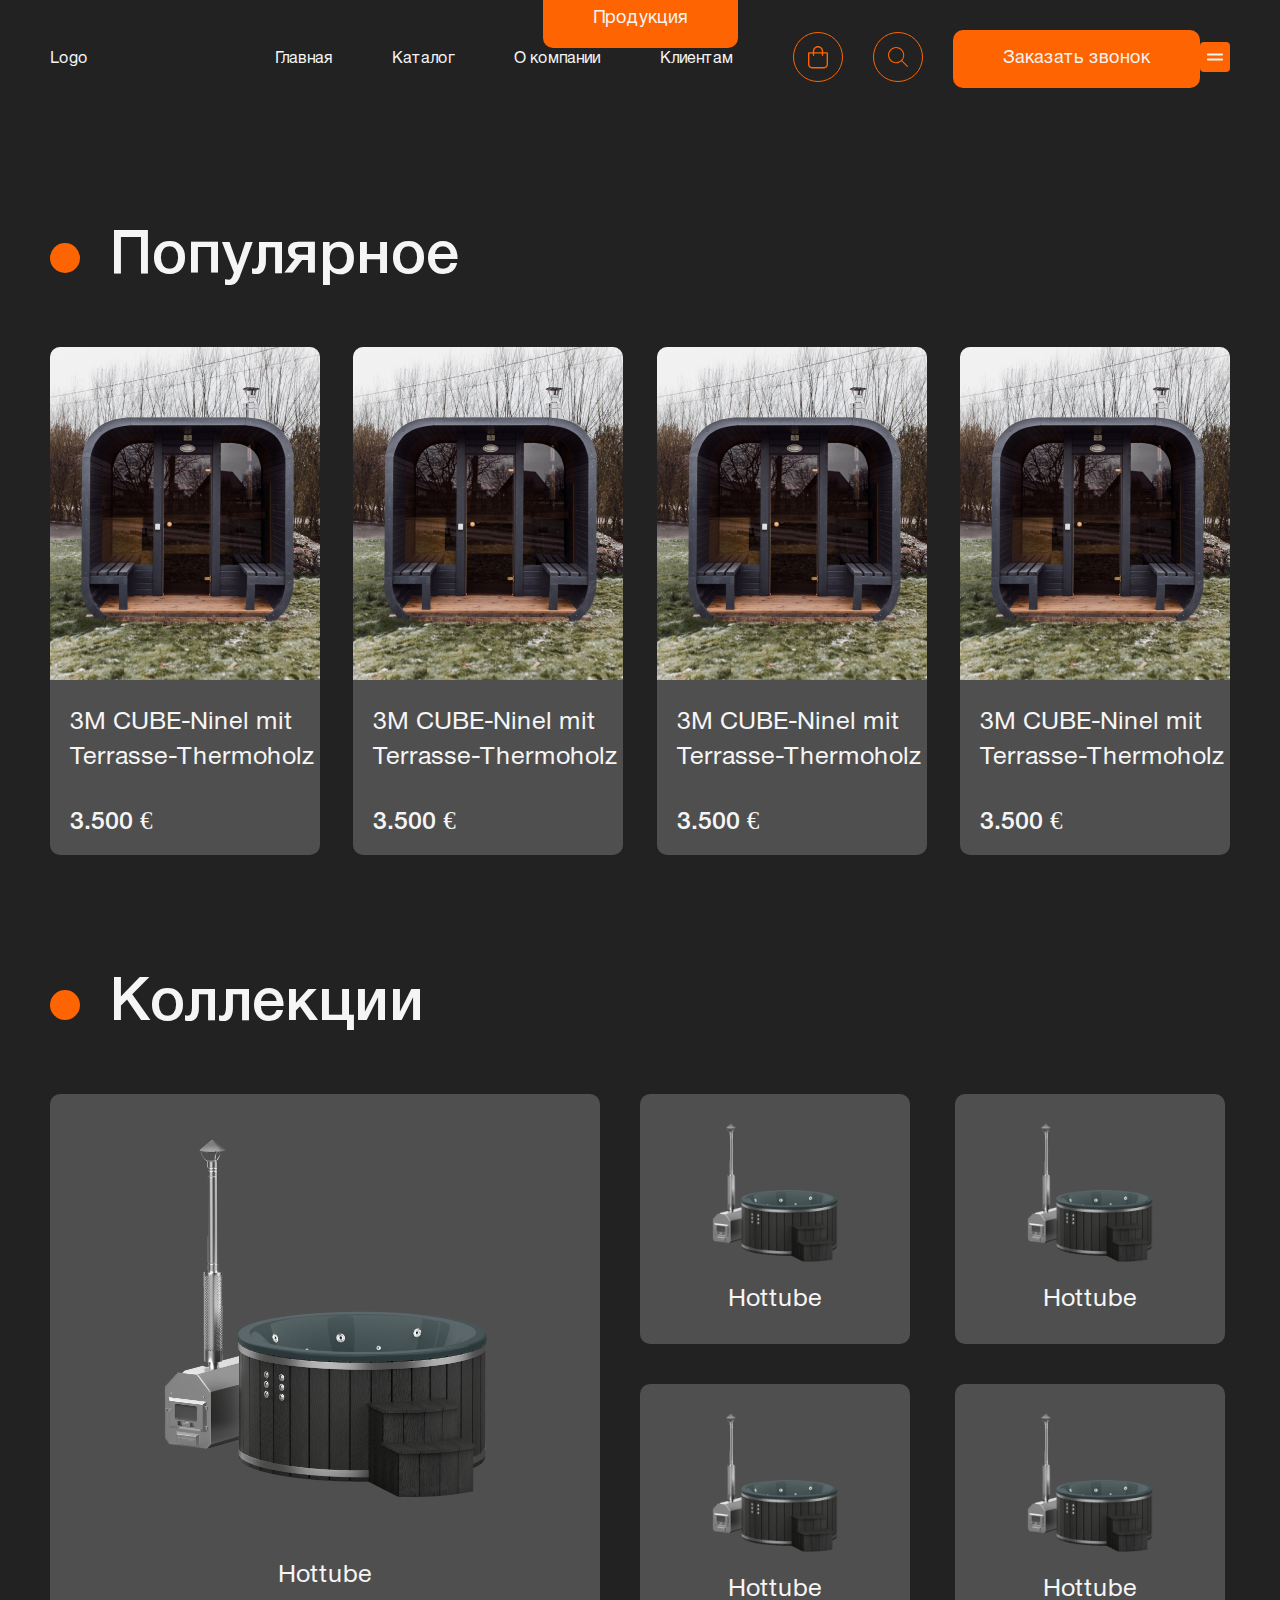
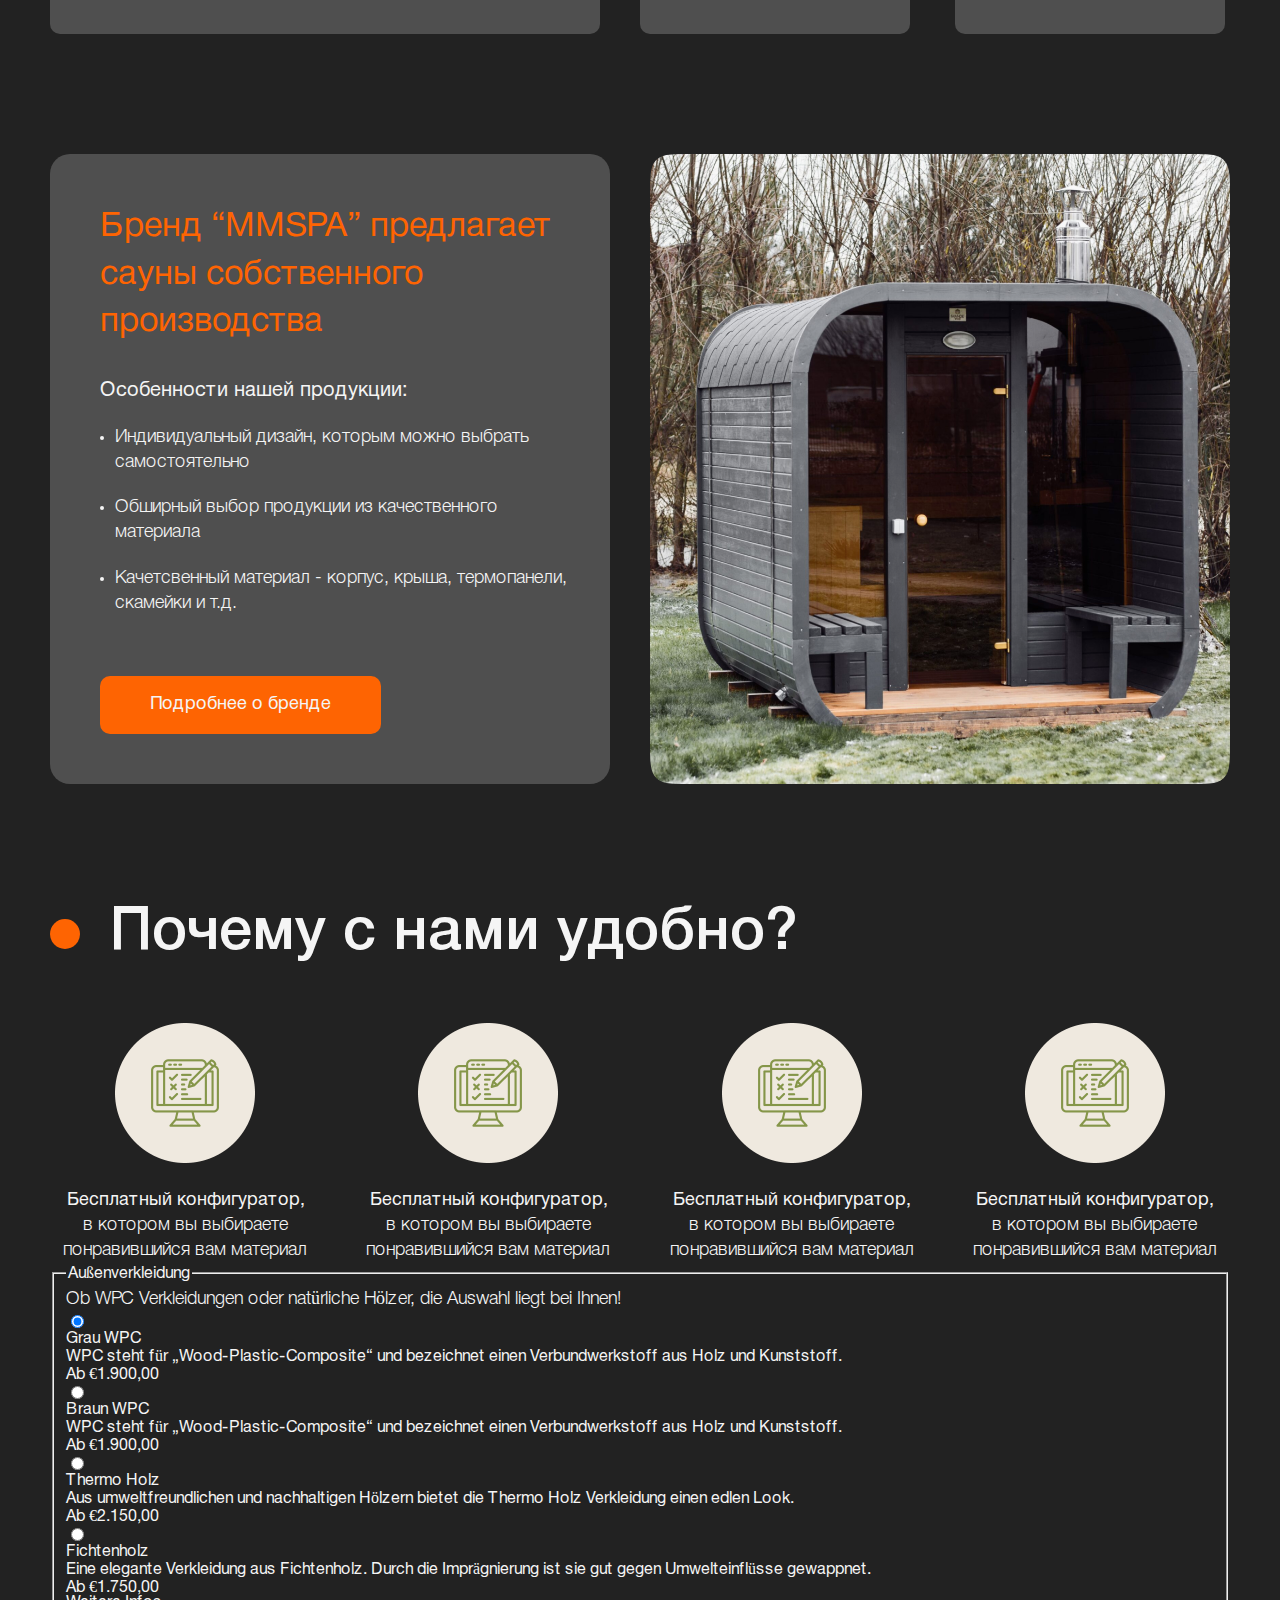
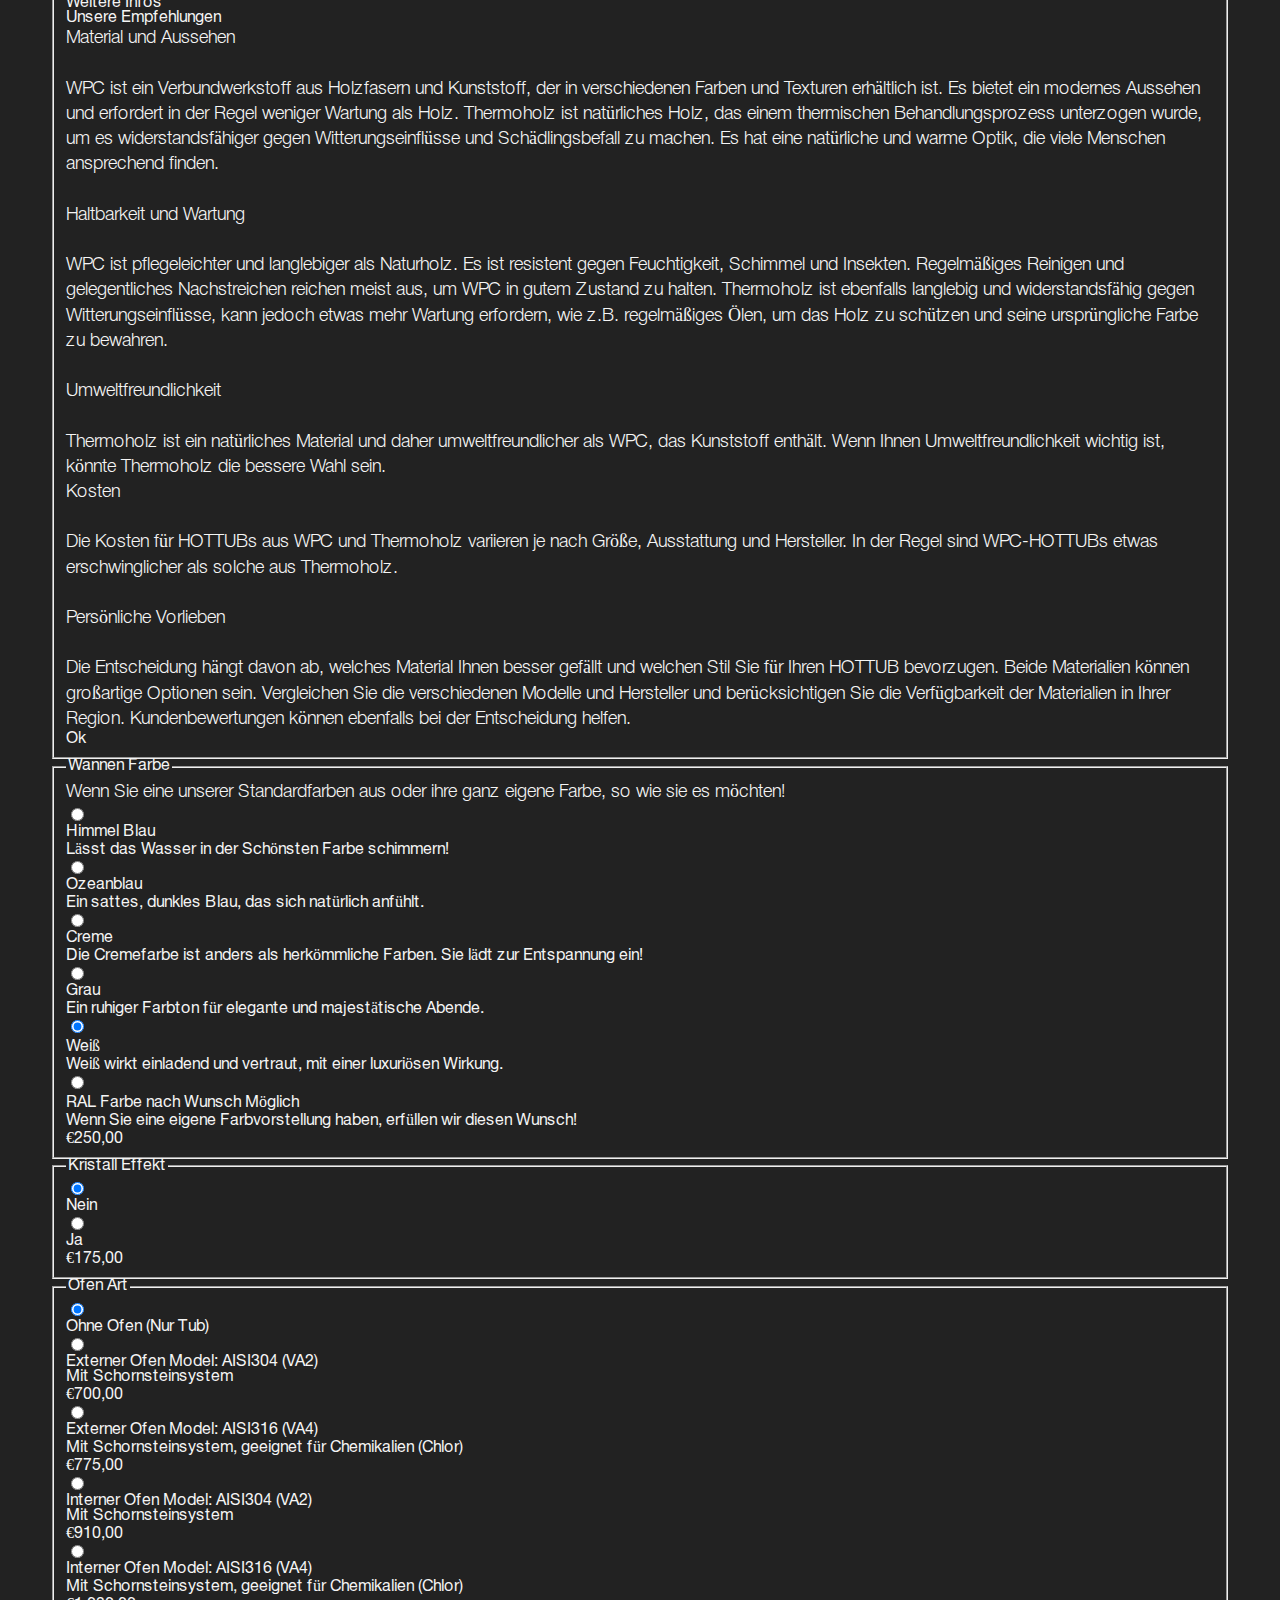
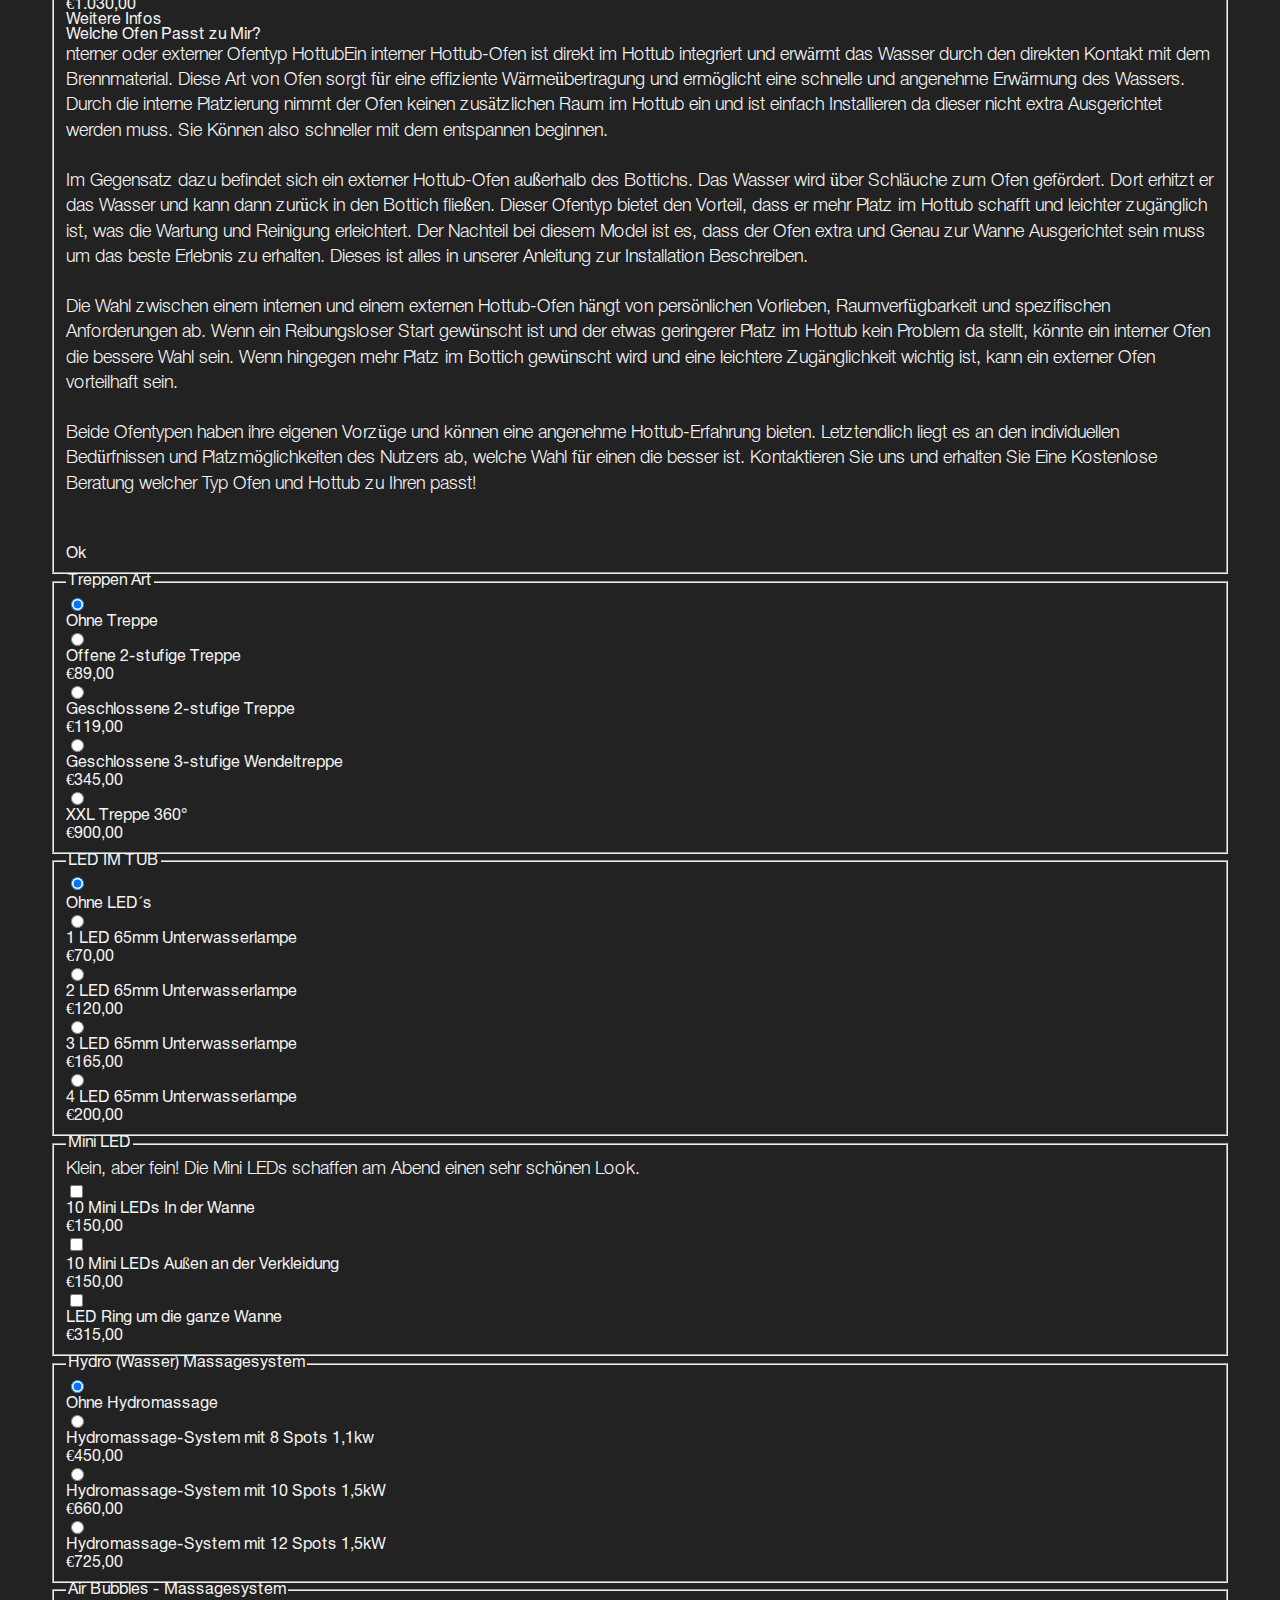
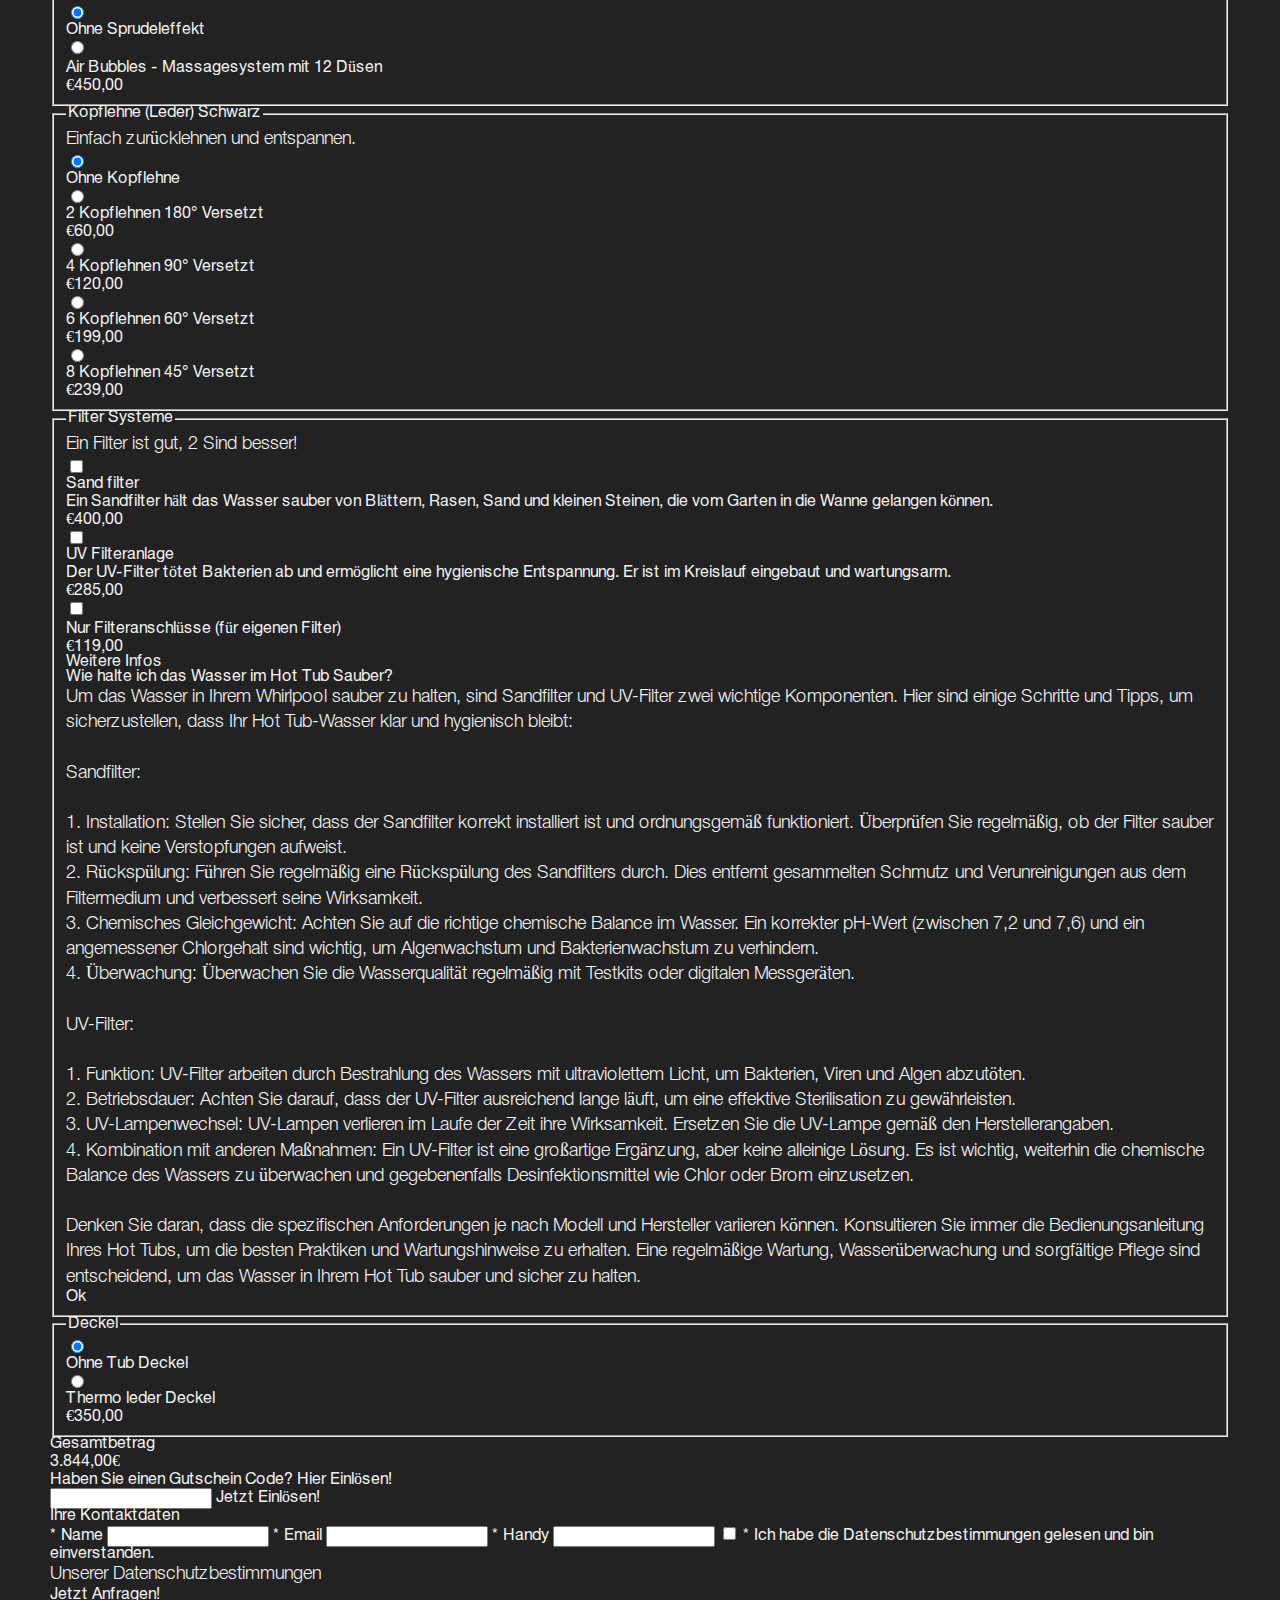
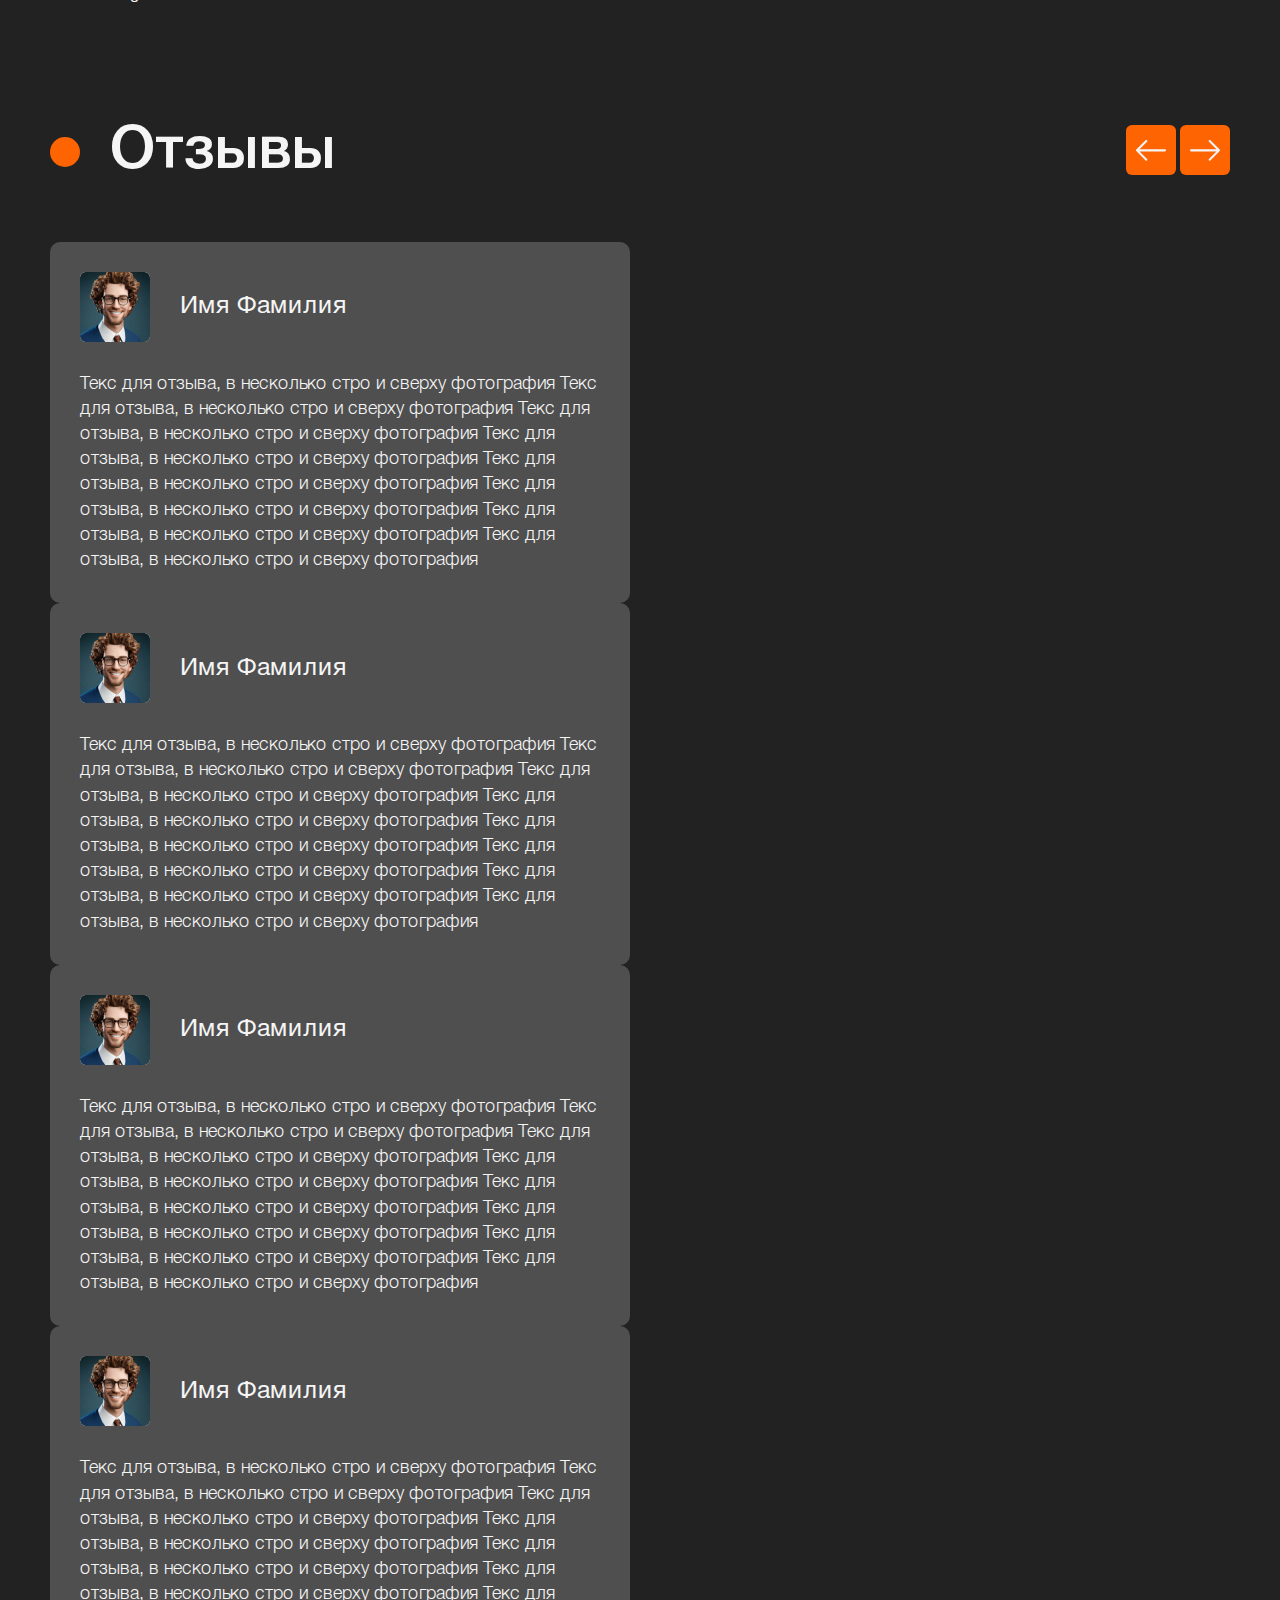
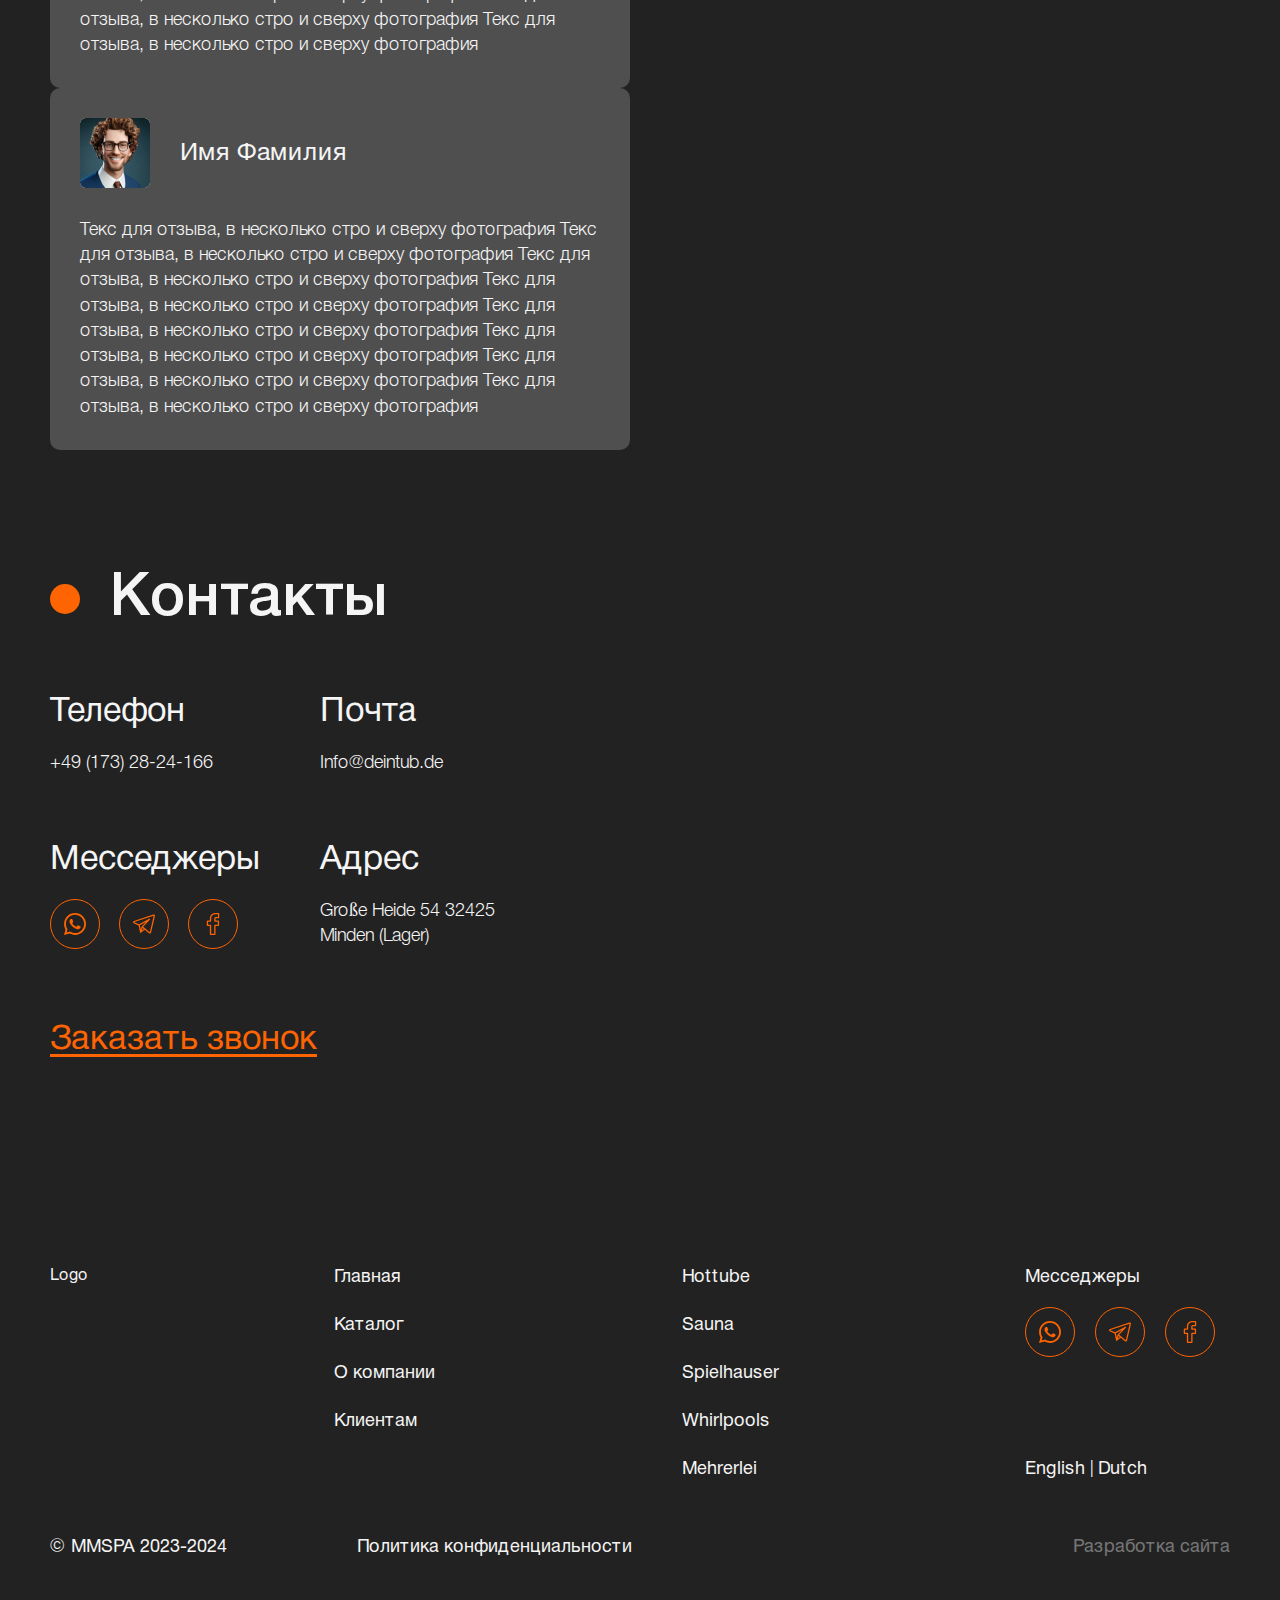
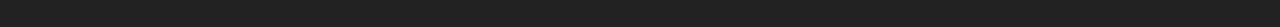
==== index.html @ c6114a0f "Add files via upload" ====
<!DOCTYPE html>
<html translate="Ru">
	<head>
		<meta charset="utf-8">
        <meta name="viewport" content="width=device-width, initial-scale=1.0" id="viewport">
		<link rel="profile" href="https://gmpg.org/xfn/11">

        <link href="https://fonts.cdnfonts.com/css/helvetica-neue-55" rel="stylesheet">
<link rel="stylesheet" href="https://cdnjs.cloudflare.com/ajax/libs/slick-carousel/1.8.1/slick.min.css">
    <link rel="stylesheet" href="https://cdnjs.cloudflare.com/ajax/libs/slick-carousel/1.8.1/slick-theme.min.css">
    <link rel="stylesheet" href="style/style.css">
   
	</head>
<body>
<header>
    <div class="container">

        <div class="header_inner jsb">    
            <a href="#" class="logo">Logo</a>
            <div class="header_nav  ">
                <nav class="jsb desk">
                <a href="#">Главная</a>
                <a href="/catalog.html">Каталог</a>
                <a href="/about.html">О компании</a>
                <a href="/client.html">Клиентам</a>
                </nav>

          
                <div class="btns">
                    <a href="#" class="cart"> <svg width="50" height="50" viewBox="0 0 50 50" fill="none" xmlns="http://www.w3.org/2000/svg">
                        <circle cx="25" cy="25" r="24.5" stroke="#fe6402"/>
                        <path d="M18.8897 36.4138H31.1103C33.2552 36.4138 35 34.669 35 32.5241V20.8966C35 20.5172 34.6897 20.2069 34.3103 20.2069H30.1724V19.1724C30.1724 16.3207 27.8517 14 25 14C22.1483 14 19.8276 16.3207 19.8276 19.1724V20.2069H15.6897C15.3103 20.2069 15 20.5172 15 20.8966V32.5241C15 34.669 16.7448 36.4138 18.8897 36.4138ZM21.2069 19.1724C21.2069 17.0793 22.9069 15.3793 25 15.3793C27.0931 15.3793 28.7931 17.0793 28.7931 19.1724V20.2069H21.2069V19.1724ZM16.3793 21.5862H19.8276V23.3103C19.8276 23.6897 20.1379 24 20.5172 24C20.8966 24 21.2069 23.6897 21.2069 23.3103V21.5862H28.7931V23.3103C28.7931 23.6897 29.1034 24 29.4828 24C29.8621 24 30.1724 23.6897 30.1724 23.3103V21.5862H33.6207V32.5241C33.6207 33.9069 32.4931 35.0345 31.1103 35.0345H18.8897C17.5069 35.0345 16.3793 33.9069 16.3793 32.5241V21.5862Z" fill="#fe6402"/>
                        </svg>
                        </a>
                        <a href="#" class="search">
                            <svg width="50" height="50" viewBox="0 0 50 50" fill="none" xmlns="http://www.w3.org/2000/svg">
                                <circle cx="25" cy="25" r="24.5" stroke="#fe6402"/>
                                <path d="M34.8301 34.1163L29.2137 28.4683C30.6034 26.8852 31.323 24.8236 31.2203 22.7196C31.1177 20.6155 30.2008 18.6338 28.6637 17.1934C27.1265 15.753 25.0894 14.9668 22.9831 15.0011C20.8768 15.0353 18.8664 15.8873 17.3768 17.3768C15.8873 18.8664 15.0353 20.8768 15.0011 22.9831C14.9668 25.0894 15.753 27.1265 17.1934 28.6637C18.6338 30.2008 20.6155 31.1177 22.7196 31.2203C24.8236 31.323 26.8852 30.6034 28.4683 29.2137L34.1163 34.8511C34.1634 34.9013 34.2203 34.9414 34.2835 34.9687C34.3467 34.9961 34.4148 35.0102 34.4837 35.0102C34.5526 35.0102 34.6207 34.9961 34.6839 34.9687C34.7471 34.9414 34.804 34.9013 34.8511 34.8511C34.9 34.8026 34.9384 34.7445 34.964 34.6806C34.9896 34.6166 35.0018 34.548 34.9998 34.4792C34.9978 34.4103 34.9818 34.3425 34.9526 34.2801C34.9234 34.2177 34.8817 34.1619 34.8301 34.1163ZM23.1248 30.1795C21.7337 30.1795 20.3738 29.767 19.2171 28.9941C18.0605 28.2213 17.1589 27.1227 16.6266 25.8375C16.0942 24.5523 15.9549 23.138 16.2263 21.7736C16.4977 20.4092 17.1676 19.156 18.1513 18.1723C19.135 17.1886 20.3882 16.5187 21.7526 16.2473C23.117 15.9759 24.5313 16.1152 25.8165 16.6476C27.1017 17.1799 28.2003 18.0814 28.9731 19.2381C29.746 20.3948 30.1585 21.7547 30.1585 23.1458C30.1557 25.0104 29.4138 26.7979 28.0953 28.1163C26.7769 29.4348 24.9894 30.1767 23.1248 30.1795Z" fill="#fe6402"/>
                                </svg>
                                
                        </a>
                        <a href="#form" class="btn desk">Заказать звонок</a>
                    </div>
                    <div class="burger">
                        <svg width="30" height="30" viewBox="0 0 30 30" fill="none" xmlns="http://www.w3.org/2000/svg">
                            <rect width="30" height="30" rx="4" fill="#FE6402"/>
                            <path d="M22 11.5H8C7.45 11.5 7 11.95 7 12.5C7 13.05 7.45 13.5 8 13.5H22C22.55 13.5 23 13.05 23 12.5C23 11.95 22.55 11.5 22 11.5Z" fill="#F5F5F5"/>
                            <path d="M22 16.5H8C7.45 16.5 7 16.95 7 17.5C7 18.05 7.45 18.5 8 18.5H22C22.55 18.5 23 18.05 23 17.5C23 16.95 22.55 16.5 22 16.5Z" fill="#F5F5F5"/>
                            </svg>
                            
                            </div>
            </div>

        </div>
    </div>
    <div class="burger_inner popup">

        <div class="close"><svg width="30" height="30" viewBox="0 0 30 30" fill="none" xmlns="http://www.w3.org/2000/svg">
            <path d="M17.1834 15.021L29.513 2.75879C30.1041 2.17364 30.1041 1.22639 29.513 0.642738C28.9234 0.0575932 27.9657 0.0575932 27.3761 0.642738L15.057 12.8945L2.62407 0.460129C2.03445 -0.130987 1.07675 -0.130987 0.487123 0.460129C-0.1025 1.05274 -0.1025 2.01193 0.487123 2.60305L12.911 15.0284L0.442217 27.4283C-0.147406 28.0134 -0.147406 28.9607 0.442217 29.5443C1.03184 30.1295 1.98954 30.1295 2.57917 29.5443L15.0374 17.1549L27.4208 29.5399C28.0105 30.131 28.9682 30.131 29.5578 29.5399C30.1474 28.9473 30.1474 27.9881 29.5578 27.3969L17.1834 15.021Z" fill="#F5F5F5" />
        </svg></div>
        <div class="header_inner">
            
            <a href="#">Главная</a>
            <a href="#">Каталог</a>
            <a href="#">О компании</a>
            <a href="#">Клиентам</a>
        </div>
    </div>
</header>

<div class="wrapper">

    <section class="intro">
<div class="container">
    <img src="img/dest/intro.jpg" alt="">
    <div class="info">
        <p>Экскулюзив от немецкой компании MMSPA </p>
        <a href="#" class="btn">Продукция</a>
    </div>
</div>
    </section>

    <section class="popular">

        <div class="container">
            <h2 class="bg">Популярное
                <svg class="iconSlide mob" width="24" height="30" viewBox="0 0 24 30" fill="none" xmlns="http://www.w3.org/2000/svg">
                    <path d="M10.2586 1.79641H2.85086L3.56004 1.10652C3.81516 0.858312 3.82078 0.450259 3.57258 0.195079C3.32437 -0.060042 2.91632 -0.0656671 2.66114 0.18254L0.814525 1.97899C0.555595 2.2207 0.556825 2.66496 0.816986 2.90532L2.6636 4.6829C2.91977 4.92959 3.32783 4.9222 3.57498 4.66556C3.82184 4.40909 3.8141 4.0011 3.55763 3.75418L2.86299 3.08544H10.2587C11.1129 3.0538 11.1122 1.82782 10.2586 1.79641Z" fill="#FE6402" />
                    <path d="M22.571 23.0825C23.434 21.497 23.6169 19.6232 23.0684 17.8946L21.2794 12.2567C20.8739 10.9787 19.5044 10.269 18.2263 10.6744C17.6904 10.8445 17.2399 11.1867 16.9346 11.6496C16.3055 11.1147 15.4179 10.9342 14.631 11.1904C14.1054 11.3571 13.6622 11.6896 13.3574 12.139C13.2112 12.0112 13.0487 11.8999 12.8719 11.8082C12.2953 11.5094 11.6367 11.453 11.0177 11.6495C10.6316 11.772 10.2897 11.9837 10.0145 12.2656L8.77181 8.34928C8.40225 7.0953 6.95643 6.34599 5.71874 6.76699C5.09968 6.96346 4.59413 7.38921 4.2953 7.96584C3.99646 8.54253 3.94009 9.20102 4.1365 9.82007L6.11841 16.0659C5.31959 16.4608 4.66966 17.0972 4.25381 17.9045C3.73812 18.9055 3.64454 20.0469 3.99031 21.1186L4.5953 22.9936C5.3851 25.4511 7.39689 27.2793 9.8956 27.8402C10.4811 29.1686 11.8014 29.9999 13.2123 29.9998C13.5744 29.9998 13.9427 29.945 14.3058 29.8298L20.3071 27.9255C22.2112 27.3213 23.2687 25.2806 22.6645 23.3765L22.571 23.0825ZM21.323 22.6684C21.226 22.8295 21.1999 23.0234 21.2567 23.2026L21.4356 23.7666C21.847 24.9823 21.1005 26.3534 19.8746 26.7105L13.9157 28.6013C13.3215 28.7898 12.6895 28.7357 12.136 28.4489C11.579 28.1603 11.1686 27.6706 10.9817 27.0713C10.9109 26.844 10.7118 26.6823 10.4772 26.642C8.28612 26.265 6.50267 24.7161 5.82221 22.5986L5.23181 20.7689C4.79095 19.4946 5.33863 17.9754 6.5148 17.3157L7.01901 18.9046L7.01907 18.9048L7.45466 20.2775C7.56236 20.6168 7.92465 20.8046 8.26397 20.6969C8.60329 20.5893 8.79103 20.2269 8.68339 19.8876L8.2478 18.5149V18.5148L5.36518 9.43035C5.27289 9.13949 5.29937 8.83005 5.43977 8.55917C5.58016 8.28823 5.8177 8.08819 6.10862 7.9959C6.39955 7.90355 6.70893 7.9301 6.97981 8.07049C7.25075 8.21088 7.45079 8.44843 7.54308 8.73935L9.36274 14.4738C9.37112 14.5001 9.38149 14.5252 9.39274 14.5497C9.40545 14.6009 9.41922 14.652 9.43534 14.7027L9.63432 15.3298C9.74114 15.6723 10.1135 15.8568 10.4436 15.7493C10.783 15.6416 10.9707 15.2793 10.8631 14.94L10.6641 14.3128C10.4736 13.7123 10.807 13.0688 11.4075 12.8783C11.6983 12.786 12.0078 12.8125 12.2787 12.9529C12.5496 13.0933 12.7497 13.3308 12.842 13.6217L13.041 14.2489C13.0516 14.2823 13.0653 14.3137 13.0806 14.344L13.2283 14.8096C13.3155 15.084 13.5691 15.2594 13.8425 15.2593C13.9072 15.2593 13.9728 15.2495 14.0377 15.2289C14.377 15.1212 14.5648 14.7589 14.4571 14.4196L14.2775 13.8537C14.087 13.2532 14.4205 12.6097 15.0209 12.4192C15.3118 12.3268 15.6212 12.3534 15.8921 12.4937C16.1631 12.6341 16.3631 12.8717 16.4554 13.1625L16.635 13.7285C16.6456 13.762 16.6594 13.7935 16.6746 13.8239L16.8251 14.2979C17.1254 15.1125 18.2844 14.7238 18.0473 13.8878L17.8729 13.3377C17.7513 12.9549 17.8356 12.5399 18.1147 12.2227C18.1775 12.1514 18.2504 12.0889 18.3305 12.0378C18.9968 11.6118 19.8294 11.949 20.0508 12.6466L21.8398 18.2845C22.3054 19.7521 22.117 21.3495 21.323 22.6684Z" fill="#F5F5F5" />
                  </svg>
            </h2>
            
            <div class="popular_inner">
                <a href="#" class="card">
                    <img src="img/dest/card.jpg" alt="">
                    <div class="info">
                        
                        <h4 class="name">3M CUBE-Ninel mit Terrasse-Thermoholz</h4>
                        <span class="price">3.500 €</span>
                    </div>
                </a>
                <a href="#" class="card">
                    <img src="img/dest/card.jpg" alt="">
                    <div class="info">
                        
                        <h4 class="name">3M CUBE-Ninel mit Terrasse-Thermoholz</h4>
                        <span class="price">3.500 €</span>
                    </div>
                </a>
                <a href="#" class="card">
                    <img src="img/dest/card.jpg" alt="">
                    <div class="info">
                        
                        <h4 class="name">3M CUBE-Ninel mit Terrasse-Thermoholz</h4>
                        <span class="price">3.500 €</span>
                    </div>
                </a>
                <a href="#" class="card">
                    <img src="img/dest/card.jpg" alt="">
                    <div class="info">
                        
                        <h4 class="name">3M CUBE-Ninel mit Terrasse-Thermoholz</h4>
                        <span class="price">3.500 €</span>
                    </div>
                </a>
            </div>
        </div>
    </section>
    <section class="collection">
        <div class="container">
            <h2 class="bg">
                Коллекции
            </h2>
            <div class="collection_inner">
                <a href="#" class="card">
                    <img src="img/dest/catalog.png" alt="">
                    <h4 class="name">Hottube</h4>
                </a>
                <a href="#" class="card">
                    <img src="img/dest/catalog.png" alt="">
                    <h4 class="name">Hottube</h4>
                </a>
                <a href="#" class="card">
                    <img src="img/dest/catalog.png" alt="">
                    <h4 class="name">Hottube</h4>
                </a>
                <a href="#" class="card">
                    <img src="img/dest/catalog.png" alt="">
                    <h4 class="name">Hottube</h4>
                </a>
                <a href="#" class="card">
                    <img src="img/dest/catalog.png" alt="">
                    <h4 class="name">Hottube</h4>
                </a>
            </div>
        </div>
    </section>
    <section class="about">
        <div class="container">
            <div class="about_inner">
                <div class="item">
                    <h3>Бренд “MMSPA” предлагает сауны собственного производства </h3>
                    <p>Особенности нашей продукции:</p>
                    <ul>
                        <li>Индивидуальный дизайн, которым можно выбрать самостоятельно</li>
                        <li>Обширный выбор продукции из качественного материала </li>
                        <li>Качетсвенный материал - корпус, крыша, термопанели, скамейки и т.д.</li>
                    </ul>
                    <a href="#"class='btn'>
                        Подробнее о бренде
                    </a>

                </div>
                <img src="img/dest/about.png" alt="">
            </div>
        </div>
    </section>
    
    <section class="advantages">
        <div class="container">
            <h2 class="bg">
                Почему с нами удобно?
            </h2>
            <div class="advantages_inner">
                    <div class="item">
                        <img src="img/dest/advantages.png" alt="">
                        <p>
                           <strong> Бесплатный конфигуратор,</strong>  <br>
в котором вы выбираете понравившийся вам материал 
                        </p>
                    </div>
                    <div class="item">
                        <img src="img/dest/advantages.png" alt="">
                        <p>
                           <strong> Бесплатный конфигуратор,</strong>  <br>
в котором вы выбираете понравившийся вам материал 
                        </p>
                    </div>
                    <div class="item">
                        <img src="img/dest/advantages.png" alt="">
                        <p>
                           <strong> Бесплатный конфигуратор,</strong>  <br>
в котором вы выбираете понравившийся вам материал 
                        </p>
                    </div>
                    <div class="item">
                        <img src="img/dest/advantages.png" alt="">
                        <p>
                           <strong> Бесплатный конфигуратор,</strong>  <br>
в котором вы выбираете понравившийся вам материал 
                        </p>
                    </div>
            </div>
        </div>
    </section>
<div class="container">

<form class="ht-configurator" autocomplete="off"><div class="htc-options-wrapper" bis_skin_checked="1"><fieldset><legend>Außenverkleidung</legend><p class="htc-fieldset-description">Ob WPC Verkleidungen oder natürliche Hölzer, die Auswahl liegt bei Ihnen!</p><input id="external_color-ext-gr" type="radio" name="external_color" value="ext-gr" checked="checked"><label for="external_color-ext-gr"><div class="option-name" bis_skin_checked="1">Grau WPC</div><div class="option-description" bis_skin_checked="1">WPC steht für „Wood-Plastic-Composite“ und bezeichnet einen Verbundwerkstoff aus Holz und Kunststoff.</div><div class="option-price" bis_skin_checked="1">Ab €1.900,00</div></label><input id="external_color-ext-br" type="radio" name="external_color" value="ext-br"><label for="external_color-ext-br"><div class="option-name" bis_skin_checked="1">Braun WPC</div><div class="option-description" bis_skin_checked="1">WPC steht für „Wood-Plastic-Composite“ und bezeichnet einen Verbundwerkstoff aus Holz und Kunststoff.</div><div class="option-price" bis_skin_checked="1">Ab €1.900,00</div></label><input id="external_color-ext-th" type="radio" name="external_color" value="ext-th"><label for="external_color-ext-th"><div class="option-name" bis_skin_checked="1">Thermo Holz</div><div class="option-description" bis_skin_checked="1">Aus umweltfreundlichen und nachhaltigen Hölzern bietet die Thermo Holz Verkleidung einen edlen Look.</div><div class="option-price" bis_skin_checked="1">Ab €2.150,00</div></label><input id="external_color-ext-fh" type="radio" name="external_color" value="ext-fh"><label for="external_color-ext-fh"><div class="option-name" bis_skin_checked="1">Fichtenholz</div><div class="option-description" bis_skin_checked="1">Eine elegante Verkleidung aus Fichtenholz. Durch die Imprägnierung ist sie gut gegen Umwelteinflüsse gewappnet.</div><div class="option-price" bis_skin_checked="1">Ab €1.750,00</div></label><a href="#" class="htc-fieldset-popup-open">Weitere Infos</a><div class="htc-fieldset-popup" bis_skin_checked="1"><div class="htc-fieldset-popup-wrapper" bis_skin_checked="1"><div class="htc-fieldset-popup-heading" bis_skin_checked="1"> Unsere Empfehlungen </div><div class="htc-fieldset-popup-text" bis_skin_checked="1"><p>Material und Aussehen<br>
<br>
WPC ist ein Verbundwerkstoff aus Holzfasern und Kunststoff, der in verschiedenen Farben und Texturen erhältlich ist. Es bietet ein modernes Aussehen und erfordert in der Regel weniger Wartung als Holz. Thermoholz ist natürliches Holz, das einem thermischen Behandlungsprozess unterzogen wurde, um es widerstandsfähiger gegen Witterungseinflüsse und Schädlingsbefall zu machen. Es hat eine natürliche und warme Optik, die viele Menschen ansprechend finden.<br>
<br>
Haltbarkeit und Wartung<br>
<br>
WPC ist pflegeleichter und langlebiger als Naturholz. Es ist resistent gegen Feuchtigkeit, Schimmel und Insekten. Regelmäßiges Reinigen und gelegentliches Nachstreichen reichen meist aus, um WPC in gutem Zustand zu halten. Thermoholz ist ebenfalls langlebig und widerstandsfähig gegen Witterungseinflüsse, kann jedoch etwas mehr Wartung erfordern, wie z.B. regelmäßiges Ölen, um das Holz zu schützen und seine ursprüngliche Farbe zu bewahren.<br>
<br>
Umweltfreundlichkeit<br>
<br>
Thermoholz ist ein natürliches Material und daher umweltfreundlicher als WPC, das Kunststoff enthält. Wenn Ihnen Umweltfreundlichkeit wichtig ist, könnte Thermoholz die bessere Wahl sein.<br>
Kosten<br>
<br>
Die Kosten für HOTTUBs aus WPC und Thermoholz variieren je nach Größe, Ausstattung und Hersteller. In der Regel sind WPC-HOTTUBs etwas erschwinglicher als solche aus Thermoholz.<br>
<br>
Persönliche Vorlieben<br>
<br>
Die Entscheidung hängt davon ab, welches Material Ihnen besser gefällt und welchen Stil Sie für Ihren HOTTUB bevorzugen. Beide Materialien können großartige Optionen sein. Vergleichen Sie die verschiedenen Modelle und Hersteller und berücksichtigen Sie die Verfügbarkeit der Materialien in Ihrer Region. Kundenbewertungen können ebenfalls bei der Entscheidung helfen.</p></div><button class="htc-fieldset-popup-ok">Ok</button></div></div></fieldset><fieldset><legend>Wannen Farbe</legend><p class="htc-fieldset-description">Wenn Sie eine unserer Standardfarben aus oder ihre ganz eigene Farbe, so wie sie es möchten!</p><input id="bath_color-bath-hb" type="radio" name="bath_color" value="bath-hb"><label for="bath_color-bath-hb"><div class="option-name" bis_skin_checked="1">Himmel Blau</div><div class="option-description" bis_skin_checked="1">Lässt das Wasser in der Schönsten Farbe schimmern! </div></label><input id="bath_color-bath-ob" type="radio" name="bath_color" value="bath-ob"><label for="bath_color-bath-ob"><div class="option-name" bis_skin_checked="1">Ozeanblau</div><div class="option-description" bis_skin_checked="1">Ein sattes, dunkles Blau, das sich natürlich anfühlt.</div></label><input id="bath_color-bath-cr" type="radio" name="bath_color" value="bath-cr"><label for="bath_color-bath-cr"><div class="option-name" bis_skin_checked="1">Creme</div><div class="option-description" bis_skin_checked="1">Die Cremefarbe ist anders als herkömmliche Farben. Sie lädt zur Entspannung ein!</div></label><input id="bath_color-bath-gr" type="radio" name="bath_color" value="bath-gr"><label for="bath_color-bath-gr"><div class="option-name" bis_skin_checked="1">Grau</div><div class="option-description" bis_skin_checked="1">Ein ruhiger Farbton für elegante und majestätische Abende.</div></label><input id="bath_color-bath-ws" type="radio" name="bath_color" value="bath-ws" checked="checked"><label for="bath_color-bath-ws"><div class="option-name" bis_skin_checked="1">Weiß</div><div class="option-description" bis_skin_checked="1">Weiß wirkt einladend und vertraut, mit einer luxuriösen Wirkung.</div></label><input id="bath_color-bath-ral" type="radio" name="bath_color" value="bath-ral"><label for="bath_color-bath-ral"><div class="option-name" bis_skin_checked="1">RAL Farbe nach Wunsch Möglich</div><div class="option-description" bis_skin_checked="1">Wenn Sie eine eigene Farbvorstellung haben, erfüllen wir diesen Wunsch!</div><div class="option-price" bis_skin_checked="1"> €250,00</div></label></fieldset><fieldset><legend>Kristall Effekt</legend><input id="kristal-eff-ke-niein" type="radio" name="kristal-eff" value="ke-niein" checked="checked"><label for="kristal-eff-ke-niein"><div class="option-name" bis_skin_checked="1">Nein</div></label><input id="kristal-eff-ke-ja" type="radio" name="kristal-eff" value="ke-ja"><label for="kristal-eff-ke-ja"><div class="option-name" bis_skin_checked="1">Ja</div><div class="option-price" bis_skin_checked="1"> €175,00</div></label></fieldset><fieldset><legend>Ofen Art</legend><input id="oven_type-oven-oo" type="radio" name="oven_type" value="oven-oo" checked="checked"><label for="oven_type-oven-oo"><div class="option-name" bis_skin_checked="1">Ohne Ofen (Nur Tub)</div></label><input id="oven_type-oven-e304s" type="radio" name="oven_type" value="oven-e304s"><label for="oven_type-oven-e304s"><div class="option-name" bis_skin_checked="1">Externer Ofen Model: AISI304 (VA2)</div><div class="option-description" bis_skin_checked="1"> Mit Schornsteinsystem</div><div class="option-price" bis_skin_checked="1"> €700,00</div></label><input id="oven_type-oven-e316sgc" type="radio" name="oven_type" value="oven-e316sgc"><label for="oven_type-oven-e316sgc"><div class="option-name" bis_skin_checked="1">Externer Ofen Model: AISI316 (VA4)</div><div class="option-description" bis_skin_checked="1">Mit Schornsteinsystem, geeignet für Chemikalien (Chlor)</div><div class="option-price" bis_skin_checked="1"> €775,00</div></label><input id="oven_type-oven-i-aisi304s" type="radio" name="oven_type" value="oven-i-aisi304s"><label for="oven_type-oven-i-aisi304s"><div class="option-name" bis_skin_checked="1">Interner Ofen Model: AISI304 (VA2)</div><div class="option-description" bis_skin_checked="1"> Mit Schornsteinsystem</div><div class="option-price" bis_skin_checked="1"> €910,00</div></label><input id="oven_type-oven-i-aisi316sgc" type="radio" name="oven_type" value="oven-i-aisi316sgc"><label for="oven_type-oven-i-aisi316sgc"><div class="option-name" bis_skin_checked="1">Interner Ofen Model: AISI316  (VA4)</div><div class="option-description" bis_skin_checked="1">Mit Schornsteinsystem, geeignet für Chemikalien (Chlor)</div><div class="option-price" bis_skin_checked="1"> €1.030,00</div></label><a href="#" class="htc-fieldset-popup-open">Weitere Infos</a><div class="htc-fieldset-popup" bis_skin_checked="1"><div class="htc-fieldset-popup-wrapper" bis_skin_checked="1"><div class="htc-fieldset-popup-heading" bis_skin_checked="1">Welche Ofen Passt zu Mir?</div><div class="htc-fieldset-popup-text" bis_skin_checked="1"><p>nterner oder externer Ofentyp HottubEin interner Hottub-Ofen ist direkt im Hottub integriert und erwärmt das Wasser durch den direkten Kontakt mit dem Brennmaterial. Diese Art von Ofen sorgt für eine effiziente Wärmeübertragung und ermöglicht eine schnelle und angenehme Erwärmung des Wassers. Durch die interne Platzierung nimmt der Ofen keinen zusätzlichen Raum im Hottub ein und ist einfach Installieren da dieser nicht extra Ausgerichtet werden muss. Sie Können also schneller mit dem entspannen beginnen.<br>
<br>
Im Gegensatz dazu befindet sich ein externer Hottub-Ofen außerhalb des Bottichs. Das Wasser wird über Schläuche zum Ofen gefördert. Dort erhitzt er das Wasser und  kann dann zurück in den Bottich fließen. Dieser Ofentyp bietet den Vorteil, dass er mehr Platz im Hottub schafft und leichter zugänglich ist, was die Wartung und Reinigung erleichtert. Der Nachteil bei diesem Model ist es, dass der Ofen extra und Genau zur Wanne Ausgerichtet sein muss um das beste Erlebnis zu erhalten. Dieses ist alles in unserer Anleitung zur Installation Beschreiben. <br>
<br>
Die Wahl zwischen einem internen und einem externen Hottub-Ofen hängt von persönlichen Vorlieben, Raumverfügbarkeit und spezifischen Anforderungen ab. Wenn ein Reibungsloser Start gewünscht ist und der etwas geringerer Platz im Hottub kein Problem da stellt, könnte ein interner Ofen die bessere Wahl sein. Wenn hingegen mehr Platz im Bottich gewünscht wird und eine leichtere Zugänglichkeit wichtig ist, kann ein externer Ofen vorteilhaft sein.<br>
<br>
Beide Ofentypen haben ihre eigenen Vorzüge und können eine angenehme Hottub-Erfahrung bieten. Letztendlich liegt es an den individuellen Bedürfnissen und Platzmöglichkeiten des Nutzers ab, welche Wahl für einen die besser ist. Kontaktieren Sie uns und erhalten Sie Eine Kostenlose Beratung welcher Typ Ofen und Hottub zu Ihren passt!<br>
<br>
<br>
</p></div><button class="htc-fieldset-popup-ok">Ok</button></div></div></fieldset><fieldset><legend>Treppen Art</legend><input id="treppen-art-ta-ot" type="radio" name="treppen-art" value="ta-ot" checked="checked"><label for="treppen-art-ta-ot"><div class="option-name" bis_skin_checked="1">Ohne Treppe</div></label><input id="treppen-art-ta-o2st" type="radio" name="treppen-art" value="ta-o2st"><label for="treppen-art-ta-o2st"><div class="option-name" bis_skin_checked="1">Offene 2-stufige Treppe</div><div class="option-price" bis_skin_checked="1"> €89,00</div></label><input id="treppen-art-ta-g2st" type="radio" name="treppen-art" value="ta-g2st"><label for="treppen-art-ta-g2st"><div class="option-name" bis_skin_checked="1">Geschlossene 2-stufige Treppe</div><div class="option-price" bis_skin_checked="1"> €119,00</div></label><input id="treppen-art-ta-g3st" type="radio" name="treppen-art" value="ta-g3st"><label for="treppen-art-ta-g3st"><div class="option-name" bis_skin_checked="1">Geschlossene 3-stufige Wendeltreppe </div><div class="option-price" bis_skin_checked="1"> €345,00</div></label><input id="treppen-art-ta-g2x3st" type="radio" name="treppen-art" value="ta-g2x3st"><label for="treppen-art-ta-g2x3st"><div class="option-name" bis_skin_checked="1">XXL Treppe 360°</div><div class="option-price" bis_skin_checked="1"> €900,00</div></label></fieldset><fieldset><legend>LED IM TUB</legend><input id="led-in-tube-lit-ol" type="radio" name="led-in-tube" value="lit-ol" checked="checked"><label for="led-in-tube-lit-ol"><div class="option-name" bis_skin_checked="1">Ohne LED´s</div></label><input id="led-in-tube-lid-1-65" type="radio" name="led-in-tube" value="lid-1-65"><label for="led-in-tube-lid-1-65"><div class="option-name" bis_skin_checked="1">1 LED 65mm Unterwasserlampe</div><div class="option-price" bis_skin_checked="1"> €70,00</div></label><input id="led-in-tube-lid-2-65" type="radio" name="led-in-tube" value="lid-2-65"><label for="led-in-tube-lid-2-65"><div class="option-name" bis_skin_checked="1">2 LED 65mm Unterwasserlampe</div><div class="option-price" bis_skin_checked="1"> €120,00</div></label><input id="led-in-tube-lid-3-65" type="radio" name="led-in-tube" value="lid-3-65"><label for="led-in-tube-lid-3-65"><div class="option-name" bis_skin_checked="1">3 LED 65mm Unterwasserlampe</div><div class="option-price" bis_skin_checked="1"> €165,00</div></label><input id="led-in-tube-lid-4-65" type="radio" name="led-in-tube" value="lid-4-65"><label for="led-in-tube-lid-4-65"><div class="option-name" bis_skin_checked="1">4 LED 65mm Unterwasserlampe</div><div class="option-price" bis_skin_checked="1"> €200,00</div></label></fieldset><fieldset><legend>Mini LED</legend><p class="htc-fieldset-description">Klein, aber fein! Die Mini LEDs schaffen am Abend einen sehr schönen Look.</p><input id="mini-led-mini-led-10-iw" type="checkbox" name="mini-led" value="mini-led-10-iw"><label for="mini-led-mini-led-10-iw"><div class="option-name" bis_skin_checked="1">10 Mini LEDs In der Wanne</div><div class="option-price" bis_skin_checked="1"> €150,00</div></label><input id="mini-led-mini-led-10-aw" type="checkbox" name="mini-led" value="mini-led-10-aw"><label for="mini-led-mini-led-10-aw"><div class="option-name" bis_skin_checked="1">10 Mini LEDs Außen an der Verkleidung </div><div class="option-price" bis_skin_checked="1"> €150,00</div></label><input id="mini-led-mini-led-ring-1" type="checkbox" name="mini-led" value="mini-led-ring-1"><label for="mini-led-mini-led-ring-1"><div class="option-name" bis_skin_checked="1">LED Ring um die ganze Wanne</div><div class="option-price" bis_skin_checked="1"> €315,00</div></label></fieldset><fieldset><legend>Hydro (Wasser) Massagesystem</legend><input id="hydro-massage-hm-ohne" type="radio" name="hydro-massage" value="hm-ohne" checked="checked"><label for="hydro-massage-hm-ohne"><div class="option-name" bis_skin_checked="1">Ohne Hydromassage</div></label><input id="hydro-massage-hm-8" type="radio" name="hydro-massage" value="hm-8"><label for="hydro-massage-hm-8"><div class="option-name" bis_skin_checked="1">Hydromassage-System mit 8 Spots 1,1kw</div><div class="option-price" bis_skin_checked="1"> €450,00</div></label><input id="hydro-massage-hm-10" type="radio" name="hydro-massage" value="hm-10"><label for="hydro-massage-hm-10"><div class="option-name" bis_skin_checked="1">Hydromassage-System mit 10 Spots 1,5kW</div><div class="option-price" bis_skin_checked="1"> €660,00</div></label><input id="hydro-massage-hm-12" type="radio" name="hydro-massage" value="hm-12"><label for="hydro-massage-hm-12"><div class="option-name" bis_skin_checked="1">Hydromassage-System mit 12 Spots 1,5kW</div><div class="option-price" bis_skin_checked="1"> €725,00</div></label></fieldset><fieldset><legend>Air Bubbles - Massagesystem </legend><input id="air-bubbels-ab-ohne" type="radio" name="air-bubbels" value="ab-ohne" checked="checked"><label for="air-bubbels-ab-ohne"><div class="option-name" bis_skin_checked="1">Ohne Sprudeleffekt</div></label><input id="air-bubbels-ab-12" type="radio" name="air-bubbels" value="ab-12"><label for="air-bubbels-ab-12"><div class="option-name" bis_skin_checked="1">Air Bubbles - Massagesystem mit 12 Düsen</div><div class="option-price" bis_skin_checked="1"> €450,00</div></label></fieldset><fieldset><legend>Kopflehne (Leder) Schwarz</legend><p class="htc-fieldset-description">Einfach zurücklehnen und entspannen. </p><input id="kopflehne-nummer-kopflehne-0" type="radio" name="kopflehne-nummer" value="kopflehne-0" checked="checked"><label for="kopflehne-nummer-kopflehne-0"><div class="option-name" bis_skin_checked="1">Ohne Kopflehne</div></label><input id="kopflehne-nummer-kopflehne-2" type="radio" name="kopflehne-nummer" value="kopflehne-2"><label for="kopflehne-nummer-kopflehne-2"><div class="option-name" bis_skin_checked="1">2 Kopflehnen 180° Versetzt</div><div class="option-price" bis_skin_checked="1"> €60,00</div></label><input id="kopflehne-nummer-kopflehne-4" type="radio" name="kopflehne-nummer" value="kopflehne-4"><label for="kopflehne-nummer-kopflehne-4"><div class="option-name" bis_skin_checked="1">4 Kopflehnen 90° Versetzt</div><div class="option-price" bis_skin_checked="1"> €120,00</div></label><input id="kopflehne-nummer-kopflehne-6" type="radio" name="kopflehne-nummer" value="kopflehne-6"><label for="kopflehne-nummer-kopflehne-6"><div class="option-name" bis_skin_checked="1">6 Kopflehnen 60° Versetzt</div><div class="option-price" bis_skin_checked="1"> €199,00</div></label><input id="kopflehne-nummer-kopflehne-8" type="radio" name="kopflehne-nummer" value="kopflehne-8"><label for="kopflehne-nummer-kopflehne-8"><div class="option-name" bis_skin_checked="1">8 Kopflehnen 45° Versetzt</div><div class="option-price" bis_skin_checked="1"> €239,00</div></label></fieldset><fieldset><legend>Filter Systeme</legend><p class="htc-fieldset-description">Ein Filter ist gut, 2 Sind besser!</p><input id="filtersystem-filtersystem1" type="checkbox" name="filtersystem" value="filtersystem1"><label for="filtersystem-filtersystem1"><div class="option-name" bis_skin_checked="1">Sand filter </div><div class="option-description" bis_skin_checked="1">Ein Sandfilter hält das Wasser sauber von Blättern, Rasen, Sand und kleinen Steinen, die vom Garten in die Wanne gelangen können.</div><div class="option-price" bis_skin_checked="1"> €400,00</div></label><input id="filtersystem-filtersystem2" type="checkbox" name="filtersystem" value="filtersystem2"><label for="filtersystem-filtersystem2"><div class="option-name" bis_skin_checked="1">UV Filteranlage</div><div class="option-description" bis_skin_checked="1">Der UV-Filter tötet Bakterien ab und ermöglicht eine hygienische Entspannung. Er ist im Kreislauf eingebaut und wartungsarm.</div><div class="option-price" bis_skin_checked="1"> €285,00</div></label><input id="filtersystem-filtersystem3" type="checkbox" name="filtersystem" value="filtersystem3"><label for="filtersystem-filtersystem3"><div class="option-name" bis_skin_checked="1">Nur Filteranschlüsse (für eigenen Filter)</div><div class="option-price" bis_skin_checked="1"> €119,00</div></label><a href="#" class="htc-fieldset-popup-open">Weitere Infos</a><div class="htc-fieldset-popup" bis_skin_checked="1"><div class="htc-fieldset-popup-wrapper" bis_skin_checked="1"><div class="htc-fieldset-popup-heading" bis_skin_checked="1">Wie halte ich das Wasser im Hot Tub Sauber?</div><div class="htc-fieldset-popup-text" bis_skin_checked="1"><p>Um das Wasser in Ihrem Whirlpool sauber zu halten, sind Sandfilter und UV-Filter zwei wichtige Komponenten. Hier sind einige Schritte und Tipps, um sicherzustellen, dass Ihr Hot Tub-Wasser klar und hygienisch bleibt:<br>
<br>
Sandfilter:<br>
<br>
1. Installation: Stellen Sie sicher, dass der Sandfilter korrekt installiert ist und ordnungsgemäß funktioniert. Überprüfen Sie regelmäßig, ob der Filter sauber ist und keine Verstopfungen aufweist.<br>
2. Rückspülung: Führen Sie regelmäßig eine Rückspülung des Sandfilters durch. Dies entfernt gesammelten Schmutz und Verunreinigungen aus dem Filtermedium und verbessert seine Wirksamkeit.<br>
3. Chemisches Gleichgewicht: Achten Sie auf die richtige chemische Balance im Wasser. Ein korrekter pH-Wert (zwischen 7,2 und 7,6) und ein angemessener Chlorgehalt sind wichtig, um Algenwachstum und Bakterienwachstum zu verhindern.<br>
4. Überwachung: Überwachen Sie die Wasserqualität regelmäßig mit Testkits oder digitalen Messgeräten.<br>
<br>
UV-Filter:<br>
<br>
1. Funktion: UV-Filter arbeiten durch Bestrahlung des Wassers mit ultraviolettem Licht, um Bakterien, Viren und Algen abzutöten.<br>
2. Betriebsdauer: Achten Sie darauf, dass der UV-Filter ausreichend lange läuft, um eine effektive Sterilisation zu gewährleisten.<br>
3. UV-Lampenwechsel: UV-Lampen verlieren im Laufe der Zeit ihre Wirksamkeit. Ersetzen Sie die UV-Lampe gemäß den Herstellerangaben.<br>
4. Kombination mit anderen Maßnahmen: Ein UV-Filter ist eine großartige Ergänzung, aber keine alleinige Lösung. Es ist wichtig, weiterhin die chemische Balance des Wassers zu überwachen und gegebenenfalls Desinfektionsmittel wie Chlor oder Brom einzusetzen.<br>
<br>
Denken Sie daran, dass die spezifischen Anforderungen je nach Modell und Hersteller variieren können. Konsultieren Sie immer die Bedienungsanleitung Ihres Hot Tubs, um die besten Praktiken und Wartungshinweise zu erhalten. Eine regelmäßige Wartung, Wasserüberwachung und sorgfältige Pflege sind entscheidend, um das Wasser in Ihrem Hot Tub sauber und sicher zu halten.</p></div><button class="htc-fieldset-popup-ok">Ok</button></div></div></fieldset><fieldset><legend>Deckel</legend><input id="deckel-deckel-ohne" type="radio" name="deckel" value="deckel-ohne" checked="checked"><label for="deckel-deckel-ohne"><div class="option-name" bis_skin_checked="1">Ohne Tub Deckel</div></label><input id="deckel-deckel-thermo" type="radio" name="deckel" value="deckel-thermo"><label for="deckel-deckel-thermo"><div class="option-name" bis_skin_checked="1">Thermo leder Deckel</div><div class="option-price" bis_skin_checked="1"> €350,00</div></label></fieldset>								<div class="htc-options-price-section" bis_skin_checked="1">
									<!-- total price section -->
									<div class="htc-price-wrapper" bis_skin_checked="1">
										<div class="htc-section-heading" bis_skin_checked="1">Gesamtbetrag</div>
										<div class="htc-total-price" bis_skin_checked="1">3.844,00€</div>
									</div>
								
									<!-- coupon section -->
									<div class="htc-coupon-wrapper" bis_skin_checked="1">
										<div class="htc-section-heading" bis_skin_checked="1">Haben Sie einen Gutschein Code? Hier Einlösen!</div>
										<div class="htc-coupon-field-wrapper" bis_skin_checked="1">
											<input type="text" name="coupon_code">
											<button class="htc-apply-coupon">Jetzt Einlösen!</button>
										</div>
										<div class="htc-coupon-message" bis_skin_checked="1" data-status=""></div>
									</div>
								</div>

							</div> <!-- options wrapper -->
								
							<div class="htc-submit-wrapper" bis_skin_checked="1">

								<div class="htc-options-submit-section" bis_skin_checked="1">

									<div class="htc-section-heading" bis_skin_checked="1">Ihre Kontaktdaten</div>

									<label class="htc-name-field">
										<span class="htc-required-mark">*</span>
										Name										<input type="text" name="name" autocomplete="on">
									</label>

									<label class="htc-email-field">
										<span class="htc-required-mark">*</span>
										Email										<input type="email" name="email" autocomplete="on">
									</label>

									<label class="htc-phone-field">
										<span class="htc-required-mark">*</span>
										Handy										<input type="text" name="phone" autocomplete="on">
									</label>

									<label class="htc-simple-checkbox htc-aceptance-field">
										<input type="checkbox" name="aceptance" value="1" data-required="true">
										<span>* Ich habe die Datenschutzbestimmungen gelesen und bin einverstanden.</span>
									</label>

									<input type="hidden" name="price" value="3.844,00€">

									<p><a target="_blank" class="htc-tac-page-link" href="https://deintub.de/datenschutzbestimmungen/" bis_skin_checked="1">Unserer Datenschutzbestimmungen</a></p>

									<button class="htc-submit">Jetzt Anfragen!</button>

									<div class="htc-form-success-message" bis_skin_checked="1"></div>
									<div class="htc-form-error-message" bis_skin_checked="1"></div>


																		

							
								
								</div>

							</div>
							</form>
                        </div>
                        
<section class="reviews">
    <div class="container">
<div class="reviews_head">

    <h2 class="bg">Отзывы</h2>
    <div class="arrows">
        <svg class="l-arr" width="50" height="50" viewBox="0 0 50 50" fill="none" xmlns="http://www.w3.org/2000/svg">
            <rect width="50" height="50" rx="6" fill="#fe6402"/>
            <path d="M10.0028 25.4116C9.99715 25.3226 9.99922 25.2331 10.0163 25.1452C10.0168 25.1431 10.0178 25.1411 10.0184 25.1385C10.0354 25.0536 10.067 24.9719 10.1058 24.8928C10.1156 24.8731 10.1254 24.8545 10.1363 24.8353C10.1813 24.7567 10.233 24.6812 10.2998 24.6144L19.6112 15.3031C20.0152 14.899 20.6701 14.899 21.0741 15.3031C21.4781 15.7071 21.4781 16.362 21.0741 16.766L13.5287 24.3113H38.9654C39.5365 24.3113 40 24.7748 40 25.3459C40 25.917 39.5365 26.3805 38.9654 26.3805H13.5287L21.0741 33.9258C21.4781 34.3298 21.4781 34.9847 21.0741 35.3888C20.8718 35.591 20.607 35.6919 20.3426 35.6919C20.0783 35.6919 19.8134 35.591 19.6112 35.3888L10.2998 26.0774C10.2842 26.0618 10.2734 26.0443 10.2594 26.0277C10.2439 26.0101 10.2294 25.992 10.2149 25.9729C10.1601 25.9015 10.1125 25.8265 10.0789 25.7463C10.0778 25.7442 10.0763 25.7432 10.0758 25.7411C10.0758 25.7406 10.0758 25.7401 10.0753 25.7396C10.0401 25.6542 10.0204 25.5647 10.009 25.4742C10.0059 25.454 10.0044 25.4333 10.0028 25.4116Z" fill="#F5F5F5"/>
            </svg>
            
            <svg class="r-arr" width="50" height="50" viewBox="0 0 50 50" fill="none" xmlns="http://www.w3.org/2000/svg">
                <rect width="50" height="50" rx="6" fill="#fe6402"/>
                <path d="M39.9972 25.4116C40.0029 25.3226 40.0008 25.2331 39.9837 25.1452C39.9832 25.1431 39.9822 25.1411 39.9816 25.1385C39.9646 25.0536 39.933 24.9719 39.8942 24.8928C39.8844 24.8731 39.8746 24.8545 39.8637 24.8353C39.8187 24.7567 39.767 24.6812 39.7002 24.6144L30.3888 15.3031C29.9848 14.899 29.3299 14.899 28.9259 15.3031C28.5219 15.7071 28.5219 16.362 28.9259 16.766L36.4713 24.3113H11.0346C10.4635 24.3113 10 24.7748 10 25.3459C10 25.917 10.4635 26.3805 11.0346 26.3805H36.4713L28.9259 33.9258C28.5219 34.3298 28.5219 34.9847 28.9259 35.3888C29.1282 35.591 29.393 35.6919 29.6574 35.6919C29.9217 35.6919 30.1866 35.591 30.3888 35.3888L39.7002 26.0774C39.7158 26.0618 39.7266 26.0443 39.7406 26.0277C39.7561 26.0101 39.7706 25.992 39.7851 25.9729C39.8399 25.9015 39.8875 25.8265 39.9211 25.7463C39.9222 25.7442 39.9237 25.7432 39.9242 25.7411C39.9242 25.7406 39.9242 25.7401 39.9247 25.7396C39.9599 25.6542 39.9796 25.5647 39.991 25.4742C39.9941 25.454 39.9956 25.4333 39.9972 25.4116Z" fill="#F5F5F5"/>
                </svg>
    </div>
</div>

<div class="reviwe_slider">
    <div class="slide">
        <div class="slide_head">
            <img src="img/dest/rew.jpg" alt="">
            <span>Имя Фамилия</span>
        </div>  
        <div class="slide_body">
            <p>Текс для отзыва, в несколько стро и сверху фотография
                Текс для отзыва, в несколько стро и сверху фотография
                Текс для отзыва, в несколько стро и сверху фотография
                Текс для отзыва, в несколько стро и сверху фотография
                Текс для отзыва, в несколько стро и сверху фотография
                Текс для отзыва, в несколько стро и сверху фотография
                Текс для отзыва, в несколько стро и сверху фотография
                Текс для отзыва, в несколько стро и сверху фотография</p>
        </div>
    </div>
    <div class="slide">
        <div class="slide_head">
            <img src="img/dest/rew.jpg" alt="">
            <span>Имя Фамилия</span>
        </div>  
        <div class="slide_body">
            <p>Текс для отзыва, в несколько стро и сверху фотография
                Текс для отзыва, в несколько стро и сверху фотография
                Текс для отзыва, в несколько стро и сверху фотография
                Текс для отзыва, в несколько стро и сверху фотография
                Текс для отзыва, в несколько стро и сверху фотография
                Текс для отзыва, в несколько стро и сверху фотография
                Текс для отзыва, в несколько стро и сверху фотография
                Текс для отзыва, в несколько стро и сверху фотография</p>
        </div>
    </div>
    <div class="slide">
        <div class="slide_head">
            <img src="img/dest/rew.jpg" alt="">
            <span>Имя Фамилия</span>
        </div>  
        <div class="slide_body">
            <p>Текс для отзыва, в несколько стро и сверху фотография
                Текс для отзыва, в несколько стро и сверху фотография
                Текс для отзыва, в несколько стро и сверху фотография
                Текс для отзыва, в несколько стро и сверху фотография
                Текс для отзыва, в несколько стро и сверху фотография
                Текс для отзыва, в несколько стро и сверху фотография
                Текс для отзыва, в несколько стро и сверху фотография
                Текс для отзыва, в несколько стро и сверху фотография</p>
        </div>
    </div>
    <div class="slide">
        <div class="slide_head">
            <img src="img/dest/rew.jpg" alt="">
            <span>Имя Фамилия</span>
        </div>  
        <div class="slide_body">
            <p>Текс для отзыва, в несколько стро и сверху фотография
                Текс для отзыва, в несколько стро и сверху фотография
                Текс для отзыва, в несколько стро и сверху фотография
                Текс для отзыва, в несколько стро и сверху фотография
                Текс для отзыва, в несколько стро и сверху фотография
                Текс для отзыва, в несколько стро и сверху фотография
                Текс для отзыва, в несколько стро и сверху фотография
                Текс для отзыва, в несколько стро и сверху фотография</p>
        </div>
    </div>
    <div class="slide">
        <div class="slide_head">
            <img src="img/dest/rew.jpg" alt="">
            <span>Имя Фамилия</span>
        </div>  
        <div class="slide_body">
            <p>Текс для отзыва, в несколько стро и сверху фотография
                Текс для отзыва, в несколько стро и сверху фотография
                Текс для отзыва, в несколько стро и сверху фотография
                Текс для отзыва, в несколько стро и сверху фотография
                Текс для отзыва, в несколько стро и сверху фотография
                Текс для отзыва, в несколько стро и сверху фотография
                Текс для отзыва, в несколько стро и сверху фотография
                Текс для отзыва, в несколько стро и сверху фотография</p>
        </div>
    </div>
</div>


    </div>
</section>

    <section class="contact">
        <div class="container">
            <h2 class="bg">Контакты</h2>
            <div class="contact_inner">
                <div class="info">
                    <div class="item">
                        <h3>Телефон</h3>
                        <a href="tel:+491732824166">+49 (173) 28-24-166</a>
                    </div>
                    <div class="item">
                        <h3>Почта</h3>
                        <a href="mailto:Info@deintub.de">Info@deintub.de</a>
                    </div>
                    <div class="item">
                        <h3>Месседжеры</h3>
                        <div class="social">
                            <a href="#"><svg width="50" height="50" viewBox="0 0 50 50" fill="none" xmlns="http://www.w3.org/2000/svg">
                                <circle cx="25" cy="25" r="24.5" stroke="#fe6402"/>
                                <path fill-rule="evenodd" clip-rule="evenodd" d="M32.7946 17.2125C30.7265 15.142 27.9761 14.0012 25.046 14C19.0082 14 14.0943 18.9138 14.0919 24.9532C14.0911 26.8838 14.5954 28.7684 15.554 30.4296L14 36.1058L19.8069 34.5825C21.407 35.4553 23.2084 35.9153 25.0416 35.9158H25.0461C31.0833 35.9158 35.9977 31.0016 36 24.962C36.0012 22.0349 34.8629 19.2829 32.7946 17.2125ZM25.046 34.0659H25.0422C23.4086 34.0652 21.8064 33.6262 20.4083 32.7968L20.076 32.5994L16.6301 33.5034L17.5498 30.1437L17.3333 29.7992C16.4219 28.3496 15.9406 26.6741 15.9414 24.9539C15.9433 19.934 20.0277 15.8501 25.0497 15.8501C27.4815 15.8509 29.7675 16.7991 31.4864 18.5201C33.2053 20.241 34.1514 22.5285 34.1506 24.9613C34.1485 29.9815 30.0643 34.0659 25.046 34.0659ZM30.04 27.247C29.7664 27.1099 28.4207 26.448 28.1697 26.3565C27.9191 26.2652 27.7364 26.2197 27.5541 26.4936C27.3715 26.7675 26.8471 27.3841 26.6873 27.5666C26.5276 27.7493 26.3681 27.7723 26.0944 27.6352C25.8206 27.4982 24.9387 27.2091 23.8932 26.2766C23.0796 25.5509 22.5304 24.6546 22.3706 24.3807C22.2111 24.1065 22.3693 23.9727 22.4907 23.8221C22.787 23.4542 23.0837 23.0684 23.1749 22.8859C23.2662 22.7032 23.2205 22.5433 23.152 22.4064C23.0837 22.2694 22.5363 20.9222 22.3083 20.374C22.0859 19.8405 21.8605 19.9126 21.6924 19.9042C21.5329 19.8963 21.3503 19.8946 21.1678 19.8946C20.9854 19.8946 20.6888 19.9631 20.4378 20.2372C20.187 20.5112 19.48 21.1733 19.48 22.5205C19.48 23.8677 20.4608 25.1692 20.5976 25.3519C20.7344 25.5346 22.5277 28.2991 25.2732 29.4846C25.9262 29.7668 26.436 29.9351 26.8336 30.0612C27.4893 30.2696 28.0858 30.2401 28.5575 30.1697C29.0834 30.091 30.1767 29.5075 30.405 28.8682C30.633 28.2288 30.633 27.6809 30.5645 27.5666C30.4962 27.4525 30.3137 27.3841 30.04 27.247Z" fill="#fe6402"/>
                                </svg>
                                </a>
                                <a href="#"><svg width="50" height="50" viewBox="0 0 50 50" fill="none" xmlns="http://www.w3.org/2000/svg">
                                    <circle cx="25" cy="25" r="24.5" stroke="#fe6402"/>
                                    <g clip-path="url(#clip0_2015_7)">
                                    <path d="M35.5692 15.8023C35.2153 15.478 34.7122 15.37 34.2563 15.5202L14.9123 21.8968C14.3851 22.0706 14.0276 22.5412 14.0015 23.0956C13.9755 23.6501 14.2872 24.1522 14.7957 24.3747L19.5796 26.4678C19.603 26.5761 20.9763 32.9456 21.023 33.1621C21.0829 33.4402 21.2241 33.6879 21.5231 33.7641C21.8256 33.8412 22.0392 33.6759 22.2649 33.5069C22.3905 33.4129 25.815 30.8487 25.815 30.8487L29.9653 34.2449C30.207 34.4428 30.5025 34.546 30.8038 34.546C30.9472 34.5459 31.092 34.5226 31.2328 34.4748C31.6697 34.3267 31.9935 33.9702 32.099 33.5212L35.9648 17.0855C36.0746 16.6183 35.9231 16.1266 35.5692 15.8023ZM22.5742 27.6672C22.5718 27.6728 22.5695 27.6791 22.5673 27.6867L21.767 30.4826L20.874 26.3406L27.0149 22.9287L22.7215 27.4179C22.6538 27.4887 22.6041 27.5742 22.5742 27.6672ZM22.8282 31.471L23.1916 30.2011L23.5393 28.9864L24.785 30.0058L22.8282 31.471ZM34.707 16.7897L30.8413 33.2253C30.8394 33.2335 30.8368 33.2447 30.8179 33.2511C30.7992 33.2575 30.79 33.2502 30.7836 33.2449L26.2422 29.5286C26.2421 29.5285 26.242 29.5284 26.2418 29.5283L24.1377 27.8065L30.8977 20.7382C31.1185 20.5073 31.1374 20.1498 30.9422 19.8969C30.7469 19.644 30.3962 19.5718 30.117 19.727L20.1074 25.2884L15.3137 23.1909C15.299 23.1846 15.291 23.181 15.2922 23.1563C15.2933 23.1317 15.3017 23.1289 15.3168 23.1239L34.6608 16.7473C34.6702 16.7443 34.6807 16.7408 34.6963 16.7549C34.7118 16.7692 34.7093 16.78 34.707 16.7897Z" fill="#fe6402"/>
                                    </g>
                                    <defs>
                                    <clipPath id="clip0_2015_7">
                                    <rect width="22" height="22" fill="white" transform="translate(14 14)"/>
                                    </clipPath>
                                    </defs>
                                    </svg>
                                    </a>
                                    <a href="#"><svg width="50" height="50" viewBox="0 0 50 50" fill="none" xmlns="http://www.w3.org/2000/svg">
                                        <circle cx="25" cy="25" r="24.5" stroke="#fe6402"/>
                                        <g clip-path="url(#clip0_2015_9)">
                                        <path d="M26.4609 35.957H22.9378C22.3494 35.957 21.8707 35.4783 21.8707 34.8899V26.9433H19.8152C19.2267 26.9433 18.748 26.4645 18.748 25.8762V22.4711C18.748 21.8826 19.2267 21.4039 19.8152 21.4039H21.8707V19.6987C21.8707 18.008 22.4016 16.5696 23.4058 15.5392C24.4146 14.504 25.8243 13.957 27.4826 13.957L30.1695 13.9614C30.757 13.9624 31.2348 14.4411 31.2348 15.0286V18.1901C31.2348 18.7786 30.7563 19.2573 30.168 19.2573L28.3589 19.258C27.8072 19.258 27.6667 19.3686 27.6367 19.4025C27.5872 19.4587 27.5283 19.6177 27.5283 20.0566V21.4037H30.032C30.2205 21.4037 30.4032 21.4502 30.5601 21.5378C30.8986 21.727 31.1091 22.0847 31.1091 22.4712L31.1078 25.8763C31.1078 26.4645 30.6291 26.9432 30.0406 26.9432H27.5283V34.8899C27.5283 35.4783 27.0494 35.957 26.4609 35.957ZM23.1604 34.6673H26.2384V26.3659C26.2384 25.973 26.5581 25.6534 26.9509 25.6534H29.818L29.8192 22.6936H26.9507C26.558 22.6936 26.2384 22.374 26.2384 21.9811V20.0566C26.2384 19.5527 26.2896 18.9797 26.6699 18.549C27.1295 18.0283 27.8537 17.9682 28.3586 17.9682L29.9451 17.9676V15.2508L27.4816 15.2468C24.8165 15.2468 23.1604 16.9528 23.1604 19.6987V21.9811C23.1604 22.3739 22.8408 22.6936 22.4481 22.6936H20.0378V25.6534H22.4481C22.8408 25.6534 23.1604 25.973 23.1604 26.3659V34.6673Z" fill="#fe6402"/>
                                        </g>
                                        <defs>
                                        <clipPath id="clip0_2015_9">
                                        <rect width="21.957" height="22" fill="white" transform="translate(14 14)"/>
                                        </clipPath>
                                        </defs>
                                        </svg>
                                        </a>
                        </div>
                    </div>
                    <div class="item">
                        <h3>Адрес</h3>
                        <a href="#">Große Heide 54 32425 <br> Minden (Lager)</a>
                    </div>
                    <a href="#form" class="placeOrder">Заказать звонок </a>

                </div>
                <iframe src="https://www.google.com/maps/embed?pb=!1m18!1m12!1m3!1d5020.634575796489!2d8.872232122180296!3d52.31866182190513!2m3!1f0!2f0!3f0!3m2!1i1024!2i768!4f13.1!3m3!1m2!1s0x47ba74f8a000e289%3A0xbebea68d6c246695!2zR3Jvw59lIEhlaWRlIDU0LCAzMjQyNSBNaW5kZW4sINCT0LXRgNC80LDQvdC40Y8!5e0!3m2!1sru!2s!4v1725888085502!5m2!1sru!2s" width="100%" height="100%" style="border:0;" allowfullscreen="" loading="lazy" referrerpolicy="no-referrer-when-downgrade"></iframe>
            </div>
        </div>
    </section>
    <section>

    </section>
</div>
<footer>
    <div class="container">

        <div class="footer_inner">
    <a href="#" class="logo">Logo</a>
    <div class="item">
        <a href="#">Главная</a>
        <a href="#">Каталог</a>
        <a href="#">О компании</a>
        <a href="#">Клиентам</a>
    </div>
    <div class="item">
        <a href="#">Hottube</a>
        <a href="#">Sauna</a>
        <a href="">Spielhauser</a>
        <a href="">Whirlpools</a>
        <a href="">Mehrerlei</a>
    </div>
    <div class="item">
        <h4>Месседжеры</h4>
        <div class="social">
            <a href="#"><svg width="50" height="50" viewBox="0 0 50 50" fill="none" xmlns="http://www.w3.org/2000/svg">
                <circle cx="25" cy="25" r="24.5" stroke="#fe6402"/>
                <path fill-rule="evenodd" clip-rule="evenodd" d="M32.7946 17.2125C30.7265 15.142 27.9761 14.0012 25.046 14C19.0082 14 14.0943 18.9138 14.0919 24.9532C14.0911 26.8838 14.5954 28.7684 15.554 30.4296L14 36.1058L19.8069 34.5825C21.407 35.4553 23.2084 35.9153 25.0416 35.9158H25.0461C31.0833 35.9158 35.9977 31.0016 36 24.962C36.0012 22.0349 34.8629 19.2829 32.7946 17.2125ZM25.046 34.0659H25.0422C23.4086 34.0652 21.8064 33.6262 20.4083 32.7968L20.076 32.5994L16.6301 33.5034L17.5498 30.1437L17.3333 29.7992C16.4219 28.3496 15.9406 26.6741 15.9414 24.9539C15.9433 19.934 20.0277 15.8501 25.0497 15.8501C27.4815 15.8509 29.7675 16.7991 31.4864 18.5201C33.2053 20.241 34.1514 22.5285 34.1506 24.9613C34.1485 29.9815 30.0643 34.0659 25.046 34.0659ZM30.04 27.247C29.7664 27.1099 28.4207 26.448 28.1697 26.3565C27.9191 26.2652 27.7364 26.2197 27.5541 26.4936C27.3715 26.7675 26.8471 27.3841 26.6873 27.5666C26.5276 27.7493 26.3681 27.7723 26.0944 27.6352C25.8206 27.4982 24.9387 27.2091 23.8932 26.2766C23.0796 25.5509 22.5304 24.6546 22.3706 24.3807C22.2111 24.1065 22.3693 23.9727 22.4907 23.8221C22.787 23.4542 23.0837 23.0684 23.1749 22.8859C23.2662 22.7032 23.2205 22.5433 23.152 22.4064C23.0837 22.2694 22.5363 20.9222 22.3083 20.374C22.0859 19.8405 21.8605 19.9126 21.6924 19.9042C21.5329 19.8963 21.3503 19.8946 21.1678 19.8946C20.9854 19.8946 20.6888 19.9631 20.4378 20.2372C20.187 20.5112 19.48 21.1733 19.48 22.5205C19.48 23.8677 20.4608 25.1692 20.5976 25.3519C20.7344 25.5346 22.5277 28.2991 25.2732 29.4846C25.9262 29.7668 26.436 29.9351 26.8336 30.0612C27.4893 30.2696 28.0858 30.2401 28.5575 30.1697C29.0834 30.091 30.1767 29.5075 30.405 28.8682C30.633 28.2288 30.633 27.6809 30.5645 27.5666C30.4962 27.4525 30.3137 27.3841 30.04 27.247Z" fill="#fe6402"/>
                </svg>
                </a>
                <a href="#"><svg width="50" height="50" viewBox="0 0 50 50" fill="none" xmlns="http://www.w3.org/2000/svg">
                    <circle cx="25" cy="25" r="24.5" stroke="#fe6402"/>
                    <g clip-path="url(#clip0_2015_7)">
                    <path d="M35.5692 15.8023C35.2153 15.478 34.7122 15.37 34.2563 15.5202L14.9123 21.8968C14.3851 22.0706 14.0276 22.5412 14.0015 23.0956C13.9755 23.6501 14.2872 24.1522 14.7957 24.3747L19.5796 26.4678C19.603 26.5761 20.9763 32.9456 21.023 33.1621C21.0829 33.4402 21.2241 33.6879 21.5231 33.7641C21.8256 33.8412 22.0392 33.6759 22.2649 33.5069C22.3905 33.4129 25.815 30.8487 25.815 30.8487L29.9653 34.2449C30.207 34.4428 30.5025 34.546 30.8038 34.546C30.9472 34.5459 31.092 34.5226 31.2328 34.4748C31.6697 34.3267 31.9935 33.9702 32.099 33.5212L35.9648 17.0855C36.0746 16.6183 35.9231 16.1266 35.5692 15.8023ZM22.5742 27.6672C22.5718 27.6728 22.5695 27.6791 22.5673 27.6867L21.767 30.4826L20.874 26.3406L27.0149 22.9287L22.7215 27.4179C22.6538 27.4887 22.6041 27.5742 22.5742 27.6672ZM22.8282 31.471L23.1916 30.2011L23.5393 28.9864L24.785 30.0058L22.8282 31.471ZM34.707 16.7897L30.8413 33.2253C30.8394 33.2335 30.8368 33.2447 30.8179 33.2511C30.7992 33.2575 30.79 33.2502 30.7836 33.2449L26.2422 29.5286C26.2421 29.5285 26.242 29.5284 26.2418 29.5283L24.1377 27.8065L30.8977 20.7382C31.1185 20.5073 31.1374 20.1498 30.9422 19.8969C30.7469 19.644 30.3962 19.5718 30.117 19.727L20.1074 25.2884L15.3137 23.1909C15.299 23.1846 15.291 23.181 15.2922 23.1563C15.2933 23.1317 15.3017 23.1289 15.3168 23.1239L34.6608 16.7473C34.6702 16.7443 34.6807 16.7408 34.6963 16.7549C34.7118 16.7692 34.7093 16.78 34.707 16.7897Z" fill="#fe6402"/>
                    </g>
                    <defs>
                    <clipPath id="clip0_2015_7">
                    <rect width="22" height="22" fill="white" transform="translate(14 14)"/>
                    </clipPath>
                    </defs>
                    </svg>
                    </a>
                    <a href="#"><svg width="50" height="50" viewBox="0 0 50 50" fill="none" xmlns="http://www.w3.org/2000/svg">
                        <circle cx="25" cy="25" r="24.5" stroke="#fe6402"/>
                        <g clip-path="url(#clip0_2015_9)">
                        <path d="M26.4609 35.957H22.9378C22.3494 35.957 21.8707 35.4783 21.8707 34.8899V26.9433H19.8152C19.2267 26.9433 18.748 26.4645 18.748 25.8762V22.4711C18.748 21.8826 19.2267 21.4039 19.8152 21.4039H21.8707V19.6987C21.8707 18.008 22.4016 16.5696 23.4058 15.5392C24.4146 14.504 25.8243 13.957 27.4826 13.957L30.1695 13.9614C30.757 13.9624 31.2348 14.4411 31.2348 15.0286V18.1901C31.2348 18.7786 30.7563 19.2573 30.168 19.2573L28.3589 19.258C27.8072 19.258 27.6667 19.3686 27.6367 19.4025C27.5872 19.4587 27.5283 19.6177 27.5283 20.0566V21.4037H30.032C30.2205 21.4037 30.4032 21.4502 30.5601 21.5378C30.8986 21.727 31.1091 22.0847 31.1091 22.4712L31.1078 25.8763C31.1078 26.4645 30.6291 26.9432 30.0406 26.9432H27.5283V34.8899C27.5283 35.4783 27.0494 35.957 26.4609 35.957ZM23.1604 34.6673H26.2384V26.3659C26.2384 25.973 26.5581 25.6534 26.9509 25.6534H29.818L29.8192 22.6936H26.9507C26.558 22.6936 26.2384 22.374 26.2384 21.9811V20.0566C26.2384 19.5527 26.2896 18.9797 26.6699 18.549C27.1295 18.0283 27.8537 17.9682 28.3586 17.9682L29.9451 17.9676V15.2508L27.4816 15.2468C24.8165 15.2468 23.1604 16.9528 23.1604 19.6987V21.9811C23.1604 22.3739 22.8408 22.6936 22.4481 22.6936H20.0378V25.6534H22.4481C22.8408 25.6534 23.1604 25.973 23.1604 26.3659V34.6673Z" fill="#fe6402"/>
                        </g>
                        <defs>
                        <clipPath id="clip0_2015_9">
                        <rect width="21.957" height="22" fill="white" transform="translate(14 14)"/>
                        </clipPath>
                        </defs>
                        </svg>
                        </a>
        </div>
        

        <div class="lang">
            <a href="#">English </a>
            |
            <a href="#">Dutch </a>
        </div>
    </div>
        </div>
        <div class="footer_bottom">
            <span>© MMSPA 2023-2024</span>
            <a href="#">Политика конфиденциальности</a>
            <a href="#">Разработка сайта</a>
        </div>
    </div>

</footer>
<script src="https://code.jquery.com/jquery-3.6.0.min.js"></script>
<script src="https://cdnjs.cloudflare.com/ajax/libs/gsap/3.9.1/MotionPathPlugin.min.js"></script>
<script type="text/javascript" src="https://cdn.jsdelivr.net/npm/slick-carousel@1.8.1/slick/slick.min.js"></script>
<script src="https://cdnjs.cloudflare.com/ajax/libs/paper.js/0.12.11/paper-full.min.js"></script>
<script src="js/main.js"></script>


</body>
</html>
---- style/style.css ----
@charset "UTF-8";
@font-face {
  font-family: "Helvetica Neue";
  src: local("Helvetica Neue Medium"), local("Helvetica-Neue-Medium"), url("../fonts/HelveticaNeueCyr-Medium.woff2") format("woff2"), url("../fonts/HelveticaNeueCyr-Medium.woff") format("woff"), url("../fonts/HelveticaNeueCyr-Medium.ttf") format("truetype");
  font-weight: 500;
  font-style: normal;
}
@font-face {
  font-family: "Helvetica Neue";
  src: local("Helvetica Neue Roman"), local("Helvetica-Neue-Roman"), url("../fonts/HelveticaNeueCyr-Roman.woff2") format("woff2"), url("../fonts/HelveticaNeueCyr-Roman.woff") format("woff"), url("../fonts/HelveticaNeueCyr-Roman.ttf") format("truetype");
  font-weight: 400;
  font-style: normal;
}
@font-face {
  font-family: "Helvetica Neue";
  src: local("Helvetica Neue Light"), local("Helvetica-Neue-Light"), url("../fonts/HelveticaNeueCyr-Light.woff2") format("woff2"), url("../fonts/HelveticaNeueCyr-Light.woff") format("woff"), url("../fonts/HelveticaNeueCyr-Light.ttf") format("truetype");
  font-weight: 300;
  font-style: normal;
}
input:-webkit-autofill,
input:-webkit-autofill:hover,
input:-webkit-autofill:focus,
textarea:-webkit-autofill,
textarea:-webkit-autofill:hover,
textarea:-webkit-autofill:focus,
select:-webkit-autofill,
select:-webkit-autofill:hover,
select:-webkit-autofill:focus {
  border: 1px solid none;
  -webkit-text-fill-color: #fff;
  -webkit-box-shadow: 0 0 0px 1000px rgba(0, 0, 0, 0) inset;
  -webkit-transition: background-color 3000s ease-in-out 0s;
  transition: background-color 3000s ease-in-out 0s;
}

input:-webkit-autofill,
input:-webkit-autofill:hover,
input:-webkit-autofill:focus,
textarea:-webkit-autofill,
textarea:-webkit-autofill:hover,
textarea:-webkit-autofill:focus,
select:-webkit-autofill,
select:-webkit-autofill:hover,
select:-webkit-autofill:focus {
  -webkit-text-fill-color: #fff;
  -webkit-box-shadow: 0 0 0px 1000px rgba(0, 0, 0, 0) inset;
  -webkit-transition: background-color 3000s ease-in-out 0s;
  -webkit-transition: background-color 353000s ease-in-out 0s;
  transition: background-color 353000s ease-in-out 0s;
}

html {
  padding: 0;
  margin: 0;
  overflow-x: hidden;
}

html.hold {
  overflow: hidden;
}

*,
*::before,
*::after {
  text-decoration: none;
  -webkit-box-sizing: border-box;
  box-sizing: border-box;
  -webkit-transition: all 0.5s ease;
  transition: all 0.5s ease;
}

.df {
  display: -webkit-box;
  display: -ms-flexbox;
  display: flex;
}

.appearance {
  -webkit-transition: opacity 1.5s ease;
  transition: opacity 1.5s ease;
}

.desk {
  display: block;
}

ul[class],
ol[class] {
  padding: 0;
}

.fdc {
  display: -webkit-box;
  display: -ms-flexbox;
  display: flex;
  -webkit-box-orient: vertical;
  -webkit-box-direction: normal;
      -ms-flex-direction: column;
          flex-direction: column;
}

.jsb {
  display: -webkit-box;
  display: -ms-flexbox;
  display: flex;
  -webkit-box-pack: justify;
      -ms-flex-pack: justify;
          justify-content: space-between;
  -webkit-box-align: center;
      -ms-flex-align: center;
          align-items: center;
}

body,
button,
h1,
h2,
h3,
h4,
h5,
h6,
p,
ul[class],
ol[class],
li,
figure,
figcaption,
blockquote,
dl,
span,
a,
dd {
  font-family: "Helvetica Neue";
  padding: 0;
  font-weight: inherit;
  list-style: none;
  font-size: inherit;
  line-height: auto;
  color: #f5f5f5;
  margin: 0;
}

button {
  cursor: pointer;
  background: unset;
  border: none;
}

body {
  display: -webkit-box;
  display: -ms-flexbox;
  display: flex;
  -webkit-box-orient: vertical;
  -webkit-box-direction: normal;
  -ms-flex-direction: column;
  flex-direction: column;
  background: #222;
  -webkit-box-flex: 1;
  -ms-flex: 1 1 auto;
  flex: 1 1 auto;
  width: 100vw;
  position: relative;
  overflow-x: hidden;
  margin: 0 auto;
}

ul[class],
ol[class] {
  list-style: none;
}

section {
  margin-top: 120px;
  position: relative;
}

section:first-child {
  margin-top: 0;
}

img {
  -webkit-touch-callout: none;
  -webkit-user-select: none;
  -moz-user-select: none;
  -ms-user-select: none;
  user-select: none;
  max-width: 100%;
  display: block;
}

input,
button,
textarea,
select {
  font: inherit;
}

.mob {
  display: none !important;
}

@media (prefers-reduced-motion: reduce) {
  * {
    -webkit-animation-duration: 0.01ms !important;
    animation-duration: 0.01ms !important;
    -webkit-animation-iteration-count: 1 !important;
    animation-iteration-count: 1 !important;
    -webkit-transition-duration: 0.01ms !important;
    transition-duration: 0.01ms !important;
    scroll-behavior: auto !important;
  }
}
.popup {
  right: -100vw;
  position: fixed;
  top: 0;
}

.popup.open {
  right: 0;
}

h1 {
  font-weight: 700;
  font-size: 64px;
  margin-bottom: 40px;
}

h2 {
  font-weight: 500;
  margin-bottom: 60px;
  font-size: 60px;
}

h2.bg {
  background: url("../img/icons/h2.svg") left/30px 30px no-repeat;
  padding-left: 60px;
}

h3 {
  font-weight: 400;
  font-size: 34px;
  line-height: 140%;
}

h4 {
  font-weight: 400;
  font-size: 25px;
  text-align: center;
}

p {
  font-weight: 300;
  font-size: 18px;
  line-height: 140%;
}

.btn {
  display: inline-block;
  border-radius: 10px;
  padding: 20px 50px;
  background: #fe6402;
  font-weight: 400;
  font-size: 18px;
  cursor: pointer;
  color: #f5f5f5;
  -webkit-user-select: none;
     -moz-user-select: none;
      -ms-user-select: none;
          user-select: none;
  white-space: nowrap;
}

.container {
  padding: 0 50px;
  max-width: 1300px;
  margin: 0 auto;
  width: 100%;
}

.btns {
  display: -webkit-box;
  display: -ms-flexbox;
  display: flex;
  -webkit-box-align: center;
      -ms-flex-align: center;
          align-items: center;
}

header {
  padding: 30px 0 20px;
}
header .header_nav {
  display: -webkit-box;
  display: -ms-flexbox;
  display: flex;
  -webkit-box-align: center;
      -ms-flex-align: center;
          align-items: center;
}
header .header_nav .btns a {
  margin-right: 30px;
}
header .header_nav .btns a:last-child {
  margin-right: 0;
}
header .header_nav nav a {
  margin-right: 60px;
}

.intro img {
  border-radius: 10px;
}
.intro .info {
  position: absolute;
  bottom: 60px;
  left: 50%;
  display: -webkit-box;
  display: -ms-flexbox;
  display: flex;
  -webkit-box-orient: vertical;
  -webkit-box-direction: normal;
      -ms-flex-direction: column;
          flex-direction: column;
  -webkit-box-align: center;
      -ms-flex-align: center;
          align-items: center;
  -webkit-transform: translateX(-50%);
          transform: translateX(-50%);
}
.intro .info p {
  font-weight: 400;
  font-size: 18px;
  text-align: center;
  color: #f5f5f5;
  margin-bottom: 30px;
}

.popular .popular_inner {
  display: -webkit-box;
  display: -ms-flexbox;
  display: flex;
  -webkit-box-pack: justify;
      -ms-flex-pack: justify;
          justify-content: space-between;
  -webkit-box-align: center;
      -ms-flex-align: center;
          align-items: center;
}
.popular .popular_inner .card {
  border-radius: 10px;
  overflow: hidden;
  max-width: 270px;
  background: #4f4f4f;
  min-height: 500px;
  padding-bottom: 20px;
}
.popular .popular_inner .card img {
  width: 270px;
  -o-object-fit: cover;
     object-fit: cover;
  height: 333px;
}
.popular .popular_inner .card .info {
  display: -webkit-box;
  display: -ms-flexbox;
  display: flex;
  -webkit-box-orient: vertical;
  -webkit-box-direction: normal;
      -ms-flex-direction: column;
          flex-direction: column;
  -webkit-box-pack: justify;
      -ms-flex-pack: justify;
          justify-content: space-between;
  min-height: 155px;
  padding-left: 20px;
  padding-top: 25px;
}
.popular .popular_inner .card .info * {
  text-align: left;
}

.name {
  font-weight: 400;
  font-size: 25px;
  line-height: 140%;
  color: #f5f5f5;
}

.price {
  font-weight: 500;
  font-size: 25px;
  color: #f5f5f5;
}

.collection_inner {
  margin-bottom: 100px;
  display: -ms-grid;
  display: grid;
  -ms-grid-columns: 2fr 40px 1fr 40px 1fr;
  grid-template-columns: 2fr 1fr 1fr;
  grid-gap: 40px;
  -ms-grid-rows: 1fr 40px 1fr;
  grid-template-rows: 1fr 1fr;
}

.collection_inner > *:nth-child(1) {
  -ms-grid-row: 1;
  -ms-grid-column: 1;
}

.collection_inner > *:nth-child(2) {
  -ms-grid-row: 1;
  -ms-grid-column: 3;
}

.collection_inner > *:nth-child(3) {
  -ms-grid-row: 1;
  -ms-grid-column: 5;
}

.collection_inner > *:nth-child(4) {
  -ms-grid-row: 3;
  -ms-grid-column: 1;
}

.collection_inner > *:nth-child(5) {
  -ms-grid-row: 3;
  -ms-grid-column: 3;
}

.collection_inner > *:nth-child(6) {
  -ms-grid-row: 3;
  -ms-grid-column: 5;
}
.collection_inner .card {
  padding: 40px;
  display: -webkit-box;
  display: -ms-flexbox;
  display: flex;
  -webkit-box-align: center;
      -ms-flex-align: center;
          align-items: center;
  -webkit-box-pack: center;
      -ms-flex-pack: center;
          justify-content: center;
  border-radius: 10px;
  height: 250px;
  max-width: 270px;
  background: #4f4f4f;
  -webkit-box-orient: vertical;
  -webkit-box-direction: normal;
      -ms-flex-direction: column;
          flex-direction: column;
}
.collection_inner .card .name {
  margin-top: 20px;
}
.collection_inner .card img {
  -o-object-fit: contain;
     object-fit: contain;
  width: 165px;
  height: 140px;
}
.collection_inner .card:first-child {
  -ms-grid-row-span: 2;
  grid-row: span 2;
  height: 100%;
  max-width: 100%;
}
.collection_inner .card:first-child .name {
  margin-top: 60px;
}
.collection_inner .card:first-child img {
  width: 325px !important;
  height: 362px !important;
  -o-object-fit: cover;
     object-fit: cover;
}

.about_inner {
  display: -webkit-box;
  display: -ms-flexbox;
  display: flex;
  gap: 40px;
}
.about_inner img {
  max-width: 580px;
  width: 100%;
  border-radius: 20px;
}
.about_inner .item {
  border-radius: 20px;
  padding: 50px 30px 50px 50px;
  width: 580px;
  background: #4f4f4f;
}
.about_inner .item h3 {
  color: #fe6402;
  margin-bottom: 30px;
}
.about_inner .item p {
  font-weight: 400;
  font-size: 20px;
  color: #f5f5f5;
  margin-bottom: 20px;
}
.about_inner .item ul {
  margin: 0;
  padding-left: 15px;
}
.about_inner .item ul li {
  font-weight: 300;
  font-size: 18px;
  line-height: 140%;
  color: #f5f5f5;
  margin-bottom: 20px;
  list-style: disc;
}
.about_inner .item .btn {
  margin-top: 40px;
}

.advantages_inner {
  display: -webkit-box;
  display: -ms-flexbox;
  display: flex;
  -webkit-box-pack: justify;
      -ms-flex-pack: justify;
          justify-content: space-between;
}
.advantages_inner .item {
  display: -webkit-box;
  display: -ms-flexbox;
  display: flex;
  -webkit-box-orient: vertical;
  -webkit-box-direction: normal;
      -ms-flex-direction: column;
          flex-direction: column;
  -webkit-box-align: center;
      -ms-flex-align: center;
          align-items: center;
  -webkit-box-pack: center;
      -ms-flex-pack: center;
          justify-content: center;
  max-width: 270px;
}
.advantages_inner .item img {
  width: 140px;
  -o-object-fit: cover;
     object-fit: cover;
  height: 140px;
  margin-bottom: 25px;
}
.advantages_inner .item p {
  text-align: center;
  font-weight: 300;
  font-size: 18px;
  line-height: 140%;
  text-align: center;
  color: #f5f5f5;
}
.advantages_inner .item p strong {
  font-weight: 400;
}

.contact .contact_inner {
  display: -webkit-box;
  display: -ms-flexbox;
  display: flex;
  -webkit-box-pack: justify;
      -ms-flex-pack: justify;
          justify-content: space-between;
  gap: 20px;
}
.contact .contact_inner .info {
  height: 300px;
  display: -ms-grid;
  display: grid;
  -ms-grid-columns: 1fr 60px 1fr;
  grid-template-columns: 1fr 1fr;
  gap: 60px;
}
.contact .contact_inner .info .item {
  height: auto;
}
.contact .contact_inner .info .item a {
  display: inline-block;
  margin-top: 15px;
  font-weight: 300;
  font-size: 18px;
  line-height: 140%;
  color: #f5f5f5;
}
.contact .contact_inner .info .item .social a {
  margin-right: 15px;
}
.contact .contact_inner iframe {
  border-radius: 10px;
  max-width: 580px;
  width: 100%;
  height: 400px;
}
.contact .placeOrder {
  -ms-grid-column-span: 2;
  grid-column: span 2;
  font-weight: 400;
  text-underline-offset: 5px;
  font-size: 34px;
  line-height: 140%;
  text-decoration: underline;
  -webkit-text-decoration-skip-ink: none;
          text-decoration-skip-ink: none;
  color: #fe6402;
}

footer {
  margin-top: 60px;
  padding-bottom: 70px;
}
footer .footer_inner {
  display: -webkit-box;
  display: -ms-flexbox;
  display: flex;
  -webkit-box-pack: justify;
      -ms-flex-pack: justify;
          justify-content: space-between;
  gap: 20px;
}
footer .footer_inner .item {
  display: -webkit-box;
  display: -ms-flexbox;
  display: flex;
  -webkit-box-orient: vertical;
  -webkit-box-direction: normal;
      -ms-flex-direction: column;
          flex-direction: column;
}
footer .footer_inner .item a {
  margin-bottom: 30px;
  font-weight: 400;
  font-size: 18px;
  color: #f5f5f5;
}
footer .footer_inner .item a:last-child {
  margin-bottom: 0;
}
footer .footer_inner h4 {
  font-weight: 400;
  font-size: 18px;
  color: #f5f5f5;
  text-align: left;
  margin-bottom: 20px;
}
footer .footer_inner .social a {
  margin-right: 15px;
}
footer .footer_inner .lang {
  margin-top: auto;
}
footer .footer_bottom {
  display: -webkit-box;
  display: -ms-flexbox;
  display: flex;
  -webkit-box-pack: justify;
      -ms-flex-pack: justify;
          justify-content: space-between;
  margin-top: 60px;
  gap: 130px;
}
footer .footer_bottom a:last-child {
  margin-left: auto;
}
footer .footer_bottom a, footer .footer_bottom span {
  font-weight: 400;
  font-size: 18px;
  color: #f5f5f5;
}
footer .footer_bottom a:last-child {
  opacity: 0.4;
}

.galary_inner {
  display: -ms-grid;
  display: grid;
  -ms-grid-columns: 1fr 40px 1fr 40px 1fr 40px 1fr;
  grid-template-columns: repeat(4, 1fr);
  gap: 40px;
  height: 600px;
  overflow: hidden;
}
.galary_inner img {
  border-radius: 10px;
  width: 270px;
  height: 270px;
}

.more {
  text-align: center;
  display: block;
  width: 220px;
  margin: 60px auto 0;
}

.galary_inner.open {
  height: 100%; /* Или другое значение, если нужно фиксированное */
}

.delivery_inner {
  display: -webkit-box;
  display: -ms-flexbox;
  display: flex;
  -webkit-box-align: start;
      -ms-flex-align: start;
          align-items: flex-start;
  -webkit-box-pack: justify;
      -ms-flex-pack: justify;
          justify-content: space-between;
  -webkit-box-orient: vertical;
  -webkit-box-direction: normal;
      -ms-flex-direction: column;
          flex-direction: column;
  min-height: 460px;
}
.delivery_inner img {
  width: 100%;
  -o-object-fit: cover;
     object-fit: cover;
  max-width: 100%;
  height: 460px;
}
.delivery_inner .info {
  margin-bottom: 20px;
  display: -webkit-box;
  display: -ms-flexbox;
  display: flex;
  gap: 40px;
  -ms-flex-wrap: wrap;
      flex-wrap: wrap;
}
.delivery_inner .info .item ul {
  padding-left: 0;
  margin: 15px 0;
}
.delivery_inner .info .item li {
  list-style: inside;
}
.delivery_inner .info .item * {
  font-weight: 300;
  font-size: 18px;
  line-height: 140%;
  color: #f5f5f5;
}

.impressum_inner {
  display: -webkit-box;
  display: -ms-flexbox;
  display: flex;
  -webkit-box-pack: justify;
      -ms-flex-pack: justify;
          justify-content: space-between;
  -webkit-box-align: start;
      -ms-flex-align: start;
          align-items: flex-start;
}
.impressum_inner p {
  font-weight: 300;
  font-size: 18px;
  line-height: 140%;
  display: block;
}

.advantages_inner h4 {
  font-weight: 400;
  font-size: 34px;
  line-height: 140%;
  color: #f5f5f5;
}

.its_inner {
  display: -webkit-box;
  display: -ms-flexbox;
  display: flex;
  min-height: 460px;
  -webkit-box-pack: justify;
      -ms-flex-pack: justify;
          justify-content: space-between;
}
.its_inner img {
  max-width: 580px;
  margin-right: 30px;
  width: 100%;
}
.its_inner p {
  font-weight: 300;
  font-size: 18px;
  line-height: 140%;
  color: #f5f5f5;
  margin-bottom: 35px;
}

.close {
  cursor: pointer;
  padding: 10px;
}

.filter_inner {
  position: fixed;
  right: -100vw;
  z-index: 999;
  top: 0;
  background: #4f4f4f;
  height: 100vh;
  padding: 50px;
  width: 50vw;
}
.filter_inner .filter_head {
  display: -webkit-box;
  display: -ms-flexbox;
  display: flex;
  -webkit-box-pack: justify;
      -ms-flex-pack: justify;
          justify-content: space-between;
  -webkit-box-align: center;
      -ms-flex-align: center;
          align-items: center;
}
.filter_inner .filter_head h2 {
  margin-bottom: 0;
}

.filter_inner.open {
  right: 0;
}

.catalog .catalog_inner {
  display: -webkit-box;
  display: -ms-flexbox;
  display: flex;
  -webkit-box-pack: start;
      -ms-flex-pack: start;
          justify-content: flex-start;
  -ms-flex-wrap: wrap;
      flex-wrap: wrap;
  -webkit-box-align: center;
      -ms-flex-align: center;
          align-items: center;
  gap: 40px;
}
.catalog .catalog_inner .card {
  border-radius: 10px;
  overflow: hidden;
  max-width: 270px;
  background: #4f4f4f;
  min-height: 500px;
  padding-bottom: 20px;
}
.catalog .catalog_inner .card img {
  width: 270px;
  -o-object-fit: cover;
     object-fit: cover;
  height: 333px;
}
.catalog .catalog_inner .card .info {
  display: -webkit-box;
  display: -ms-flexbox;
  display: flex;
  -webkit-box-orient: vertical;
  -webkit-box-direction: normal;
      -ms-flex-direction: column;
          flex-direction: column;
  -webkit-box-pack: justify;
      -ms-flex-pack: justify;
          justify-content: space-between;
  min-height: 155px;
  padding-left: 20px;
  padding-top: 25px;
}
.catalog .catalog_inner .card .info * {
  text-align: left;
}
.catalog h2 {
  margin-bottom: 0;
}

.catalog_inner.open {
  height: auto;
}

.catalog_head {
  margin-bottom: 60px;
  display: -webkit-box;
  display: -ms-flexbox;
  display: flex;
  -webkit-box-align: center;
      -ms-flex-align: center;
          align-items: center;
  -webkit-box-pack: justify;
      -ms-flex-pack: justify;
          justify-content: space-between;
}
.catalog_head .filter {
  margin-left: 30px;
}
.catalog_head .filter, .catalog_head .search {
  cursor: pointer;
}

.reviews .reviews_head {
  display: -webkit-box;
  display: -ms-flexbox;
  display: flex;
  -webkit-box-pack: justify;
      -ms-flex-pack: justify;
          justify-content: space-between;
  -webkit-box-align: center;
      -ms-flex-align: center;
          align-items: center;
  margin-bottom: 60px;
}
.reviews .reviews_head h2 {
  margin-bottom: 0;
}
.reviews .slide {
  margin-right: 40px;
  background: #4f4f4f;
  border-radius: 10px;
  padding: 30px;
  max-width: 580px;
}
.reviews .slide .slide_head {
  margin-bottom: 30px;
  display: -webkit-box;
  display: -ms-flexbox;
  display: flex;
  -webkit-box-align: center;
      -ms-flex-align: center;
          align-items: center;
}
.reviews .slide .slide_head img {
  width: 70px;
  height: 70px;
  border-radius: 6px;
  margin-right: 30px;
  -o-object-fit: cover;
     object-fit: cover;
}
.reviews .slide .slide_head span {
  font-weight: 400;
  font-size: 25px;
  text-align: center;
  color: #f5f5f5;
}
.reviews .slide .slide_body p {
  font-weight: 300;
  font-size: 18px;
  line-height: 140%;
  color: #f5f5f5;
}

.product {
  height: auto;
}
.product .product_inner {
  display: -webkit-box;
  display: -ms-flexbox;
  display: flex;
}
.product .product_slider {
  max-width: 580px;
  margin-right: 40px;
  height: 645px !important;
}
.product .product-for {
  height: 500px;
  max-width: 580px;
}
.product .product-for img {
  border-radius: 10px;
  height: 500px;
  max-width: 580px;
}
.product .product-nav {
  margin-top: 20px;
  height: 125px;
}
.product .product-nav img {
  margin-right: 22px;
  border-radius: 10px;
  -o-object-fit: cover;
     object-fit: cover;
  height: 125px;
}
.product .info {
  display: -webkit-box;
  display: -ms-flexbox;
  display: flex;
  -webkit-box-orient: vertical;
  -webkit-box-direction: normal;
      -ms-flex-direction: column;
          flex-direction: column;
  -webkit-box-align: start;
      -ms-flex-align: start;
          align-items: flex-start;
}
.product .name {
  margin-bottom: 20px;
}
.product .price {
  font-size: 34px;
  margin-bottom: 40px;
}
.product .btn {
  margin-bottom: 30px;
}
.product .description h4 {
  text-align: left;
  font-weight: 400;
  margin-bottom: 25px;
  font-size: 25px;
}
.product .description p {
  font-family: "Helvetica Neue";
  font-weight: 300;
  font-size: 18px;
  line-height: 140%;
  color: #f5f5f5;
}
.product .att {
  margin-top: 30px;
  display: -webkit-box;
  display: -ms-flexbox;
  display: flex;
  -webkit-box-pack: justify;
      -ms-flex-pack: justify;
          justify-content: space-between;
  width: 100%;
  border-bottom: 1px solid #4f4f4f;
  padding-bottom: 15px;
}
.product .att * {
  font-weight: 300;
  font-size: 18px;
}
.product .att .att_name {
  opacity: 0.4;
}

.description_head {
  display: -webkit-box;
  display: -ms-flexbox;
  display: flex;
  -webkit-box-align: center;
      -ms-flex-align: center;
          align-items: center;
  -webkit-box-pack: center;
      -ms-flex-pack: center;
          justify-content: center;
  margin-bottom: 60px;
}
.description_head .card {
  cursor: pointer;
  margin-right: 40px;
  border-bottom: 1px solid #4f4f4f;
  padding: 10px;
}

.card_info *, .card_info {
  display: none;
  font-family: "Helvetica Neue";
  font-weight: 300;
  font-size: 18px;
  line-height: 140%;
  color: #f5f5f5;
}

.card.active {
  border-color: #fe6402;
}

.burger_inner {
  display: none;
}

@media (max-width: 1200px) {
  .container {
    padding: 0 20px;
  }
  .desk {
    display: none !important;
  }
  .mob {
    display: block !important;
  }
  .burger_inner.open {
    right: 0;
    top: 0;
  }
  .burger {
    z-index: 999;
    height: 30px;
    cursor: pointer;
  }
  .burger_inner {
    position: fixed;
    right: -100vw;
    display: block;
    top: 0;
    width: 60%;
    height: 100vh;
    background: rgba(34, 34, 34, 0.9);
    -webkit-backdrop-filter: blur(10px);
    backdrop-filter: blur(10px);
    z-index: 999;
  }
  .burger_inner .close {
    position: absolute;
    right: 0;
    top: 0;
  }
  .burger_inner .header_inner {
    display: -webkit-box;
    display: -ms-flexbox;
    display: flex;
    -webkit-box-orient: vertical;
    -webkit-box-direction: normal;
        -ms-flex-direction: column;
            flex-direction: column;
    height: 100vh;
    gap: 20px;
    -webkit-box-pack: center;
    -ms-flex-pack: center;
    justify-content: center;
    -webkit-box-align: center;
    -ms-flex-align: center;
    align-items: center;
  }
  .btn {
    padding: 25px 50px;
    font-size: 16px;
    border-radius: 6px;
  }
  .btns svg {
    height: 30px;
    width: 30px;
  }
  .btns a {
    margin-right: 15px !important;
  }
  header .header_inner {
    background: #4f4f4f;
    padding: 15px;
    border-radius: 6px;
  }
  .intro {
    height: 300px;
  }
  .intro img {
    -o-object-fit: cover;
       object-fit: cover;
    border-radius: 10px;
    width: 100%;
    max-height: 175px;
  }
  .intro .info {
    bottom: -10px;
  }
  .intro .info p {
    margin-bottom: 20px;
    font-size: 14px;
  }
  section {
    margin-top: 50px;
  }
  h2 {
    font-size: 30px;
    margin-bottom: 30px;
  }
  h2.bg {
    background-size: 15px 15px;
    padding-left: 25px;
  }
  h3 {
    font-size: 22px;
  }
  .popular h2 {
    position: relative;
  }
  .popular .popular_inner .card {
    margin-right: 10px;
    max-width: unset;
    min-height: 140px;
  }
  .popular .popular_inner .card img {
    width: 100%;
    height: 170px;
  }
  .popular .popular_inner .card .info {
    padding-left: 10px;
    min-height: 110px;
    padding-top: 10px;
  }
  .name, .price {
    font-size: 16px;
  }
  .iconSlide {
    position: absolute;
    right: 0;
    top: 0;
  }
  .collection_inner {
    height: 550px;
    -ms-grid-columns: 1fr 20px 1fr;
    grid-template-columns: 1fr 1fr;
    -ms-grid-rows: 1fr 20px 2fr 20px 1fr;
    grid-template-rows: 1fr 2fr 1fr;
    grid-gap: 20px;
  }
  .collection_inner > *:nth-child(1) {
    -ms-grid-row: 1;
    -ms-grid-column: 1;
  }
  .collection_inner > *:nth-child(2) {
    -ms-grid-row: 1;
    -ms-grid-column: 3;
  }
  .collection_inner > *:nth-child(3) {
    -ms-grid-row: 3;
    -ms-grid-column: 1;
  }
  .collection_inner > *:nth-child(4) {
    -ms-grid-row: 3;
    -ms-grid-column: 3;
  }
  .collection_inner > *:nth-child(5) {
    -ms-grid-row: 5;
    -ms-grid-column: 1;
  }
  .collection_inner > *:nth-child(6) {
    -ms-grid-row: 5;
    -ms-grid-column: 3;
  }
  .collection_inner .card {
    height: 130px;
    padding: 20px;
  }
  .collection_inner .card img {
    -o-object-fit: contain;
       object-fit: contain;
    padding-top: 5px;
    height: 100%;
    width: auto;
  }
  .collection_inner .card .name {
    margin-top: 5px;
  }
  .collection_inner .card:first-child {
    -ms-grid-row: 2;
    grid-row: 2;
    -ms-grid-column-span: 2;
    grid-column: span 2;
    height: 300px;
  }
  .collection_inner .card:first-child img {
    width: 196px !important;
    height: 196px !important;
  }
  .collection_inner .card:first-child .name {
    margin-top: 30px;
  }
  .about_inner {
    -webkit-box-orient: vertical;
    -webkit-box-direction: reverse;
        -ms-flex-direction: column-reverse;
            flex-direction: column-reverse;
  }
  .about_inner .item {
    padding: 20px 15px;
    width: auto;
  }
  .about_inner .item .btn {
    width: 90%;
    margin-top: 30px;
  }
  .about_inner .item h3 {
    font-size: 22px;
  }
  .about_inner .item p {
    font-size: 16px;
  }
  .about_inner .item ul li {
    font-size: 14px;
  }
  .advantages_inner {
    -webkit-box-orient: vertical;
    -webkit-box-direction: normal;
        -ms-flex-direction: column;
            flex-direction: column;
    -webkit-box-pack: center;
        -ms-flex-pack: center;
            justify-content: center;
  }
  .advantages_inner .item {
    max-width: 100%;
    margin-bottom: 30px;
  }
  .advantages_inner .item br {
    display: none;
  }
  .advantages_inner .item p {
    font-size: 14px;
  }
  .reviews .slide .slide_body p {
    font-size: 14px;
  }
  .reviews .slide {
    max-width: unset;
    margin-right: 10px;
  }
  .arrows svg {
    width: 30px;
    height: 30px;
  }
  .contact .contact_inner .info {
    display: -webkit-box;
    display: -ms-flexbox;
    display: flex;
    -ms-flex-wrap: wrap;
        flex-wrap: wrap;
  }
  .contact .contact_inner {
    -webkit-box-orient: vertical;
    -webkit-box-direction: normal;
        -ms-flex-direction: column;
            flex-direction: column;
  }
  .contact .contact_inner iframe {
    height: 210px;
  }
  .contact .contact_inner .info {
    gap: 30px;
  }
  .contact .contact_inner .placeOrder {
    position: absolute;
    bottom: -50px;
    font-size: 22px;
  }
  .contact .contact_inner .info .item a {
    font-size: 14px;
  }
  .social svg {
    height: 30px;
    width: 30px;
  }
  footer .footer_inner {
    display: -ms-grid;
    display: grid;
    -ms-grid-columns: 1fr 1fr;
    grid-template-columns: 1fr 1fr;
  }
  footer .footer_inner .logo {
    -ms-grid-column-span: 2;
    grid-column: span 2;
    margin-bottom: 10px;
  }
  footer .footer_inner .item a {
    margin-bottom: 20px;
  }
  footer .footer_inner .item:nth-child(4) {
    margin-top: -40px;
    position: relative;
    width: 100%;
    -ms-grid-column-span: 2;
    grid-column: span 2;
  }
  footer .lang {
    position: absolute;
    right: 38px;
    bottom: 0;
  }
  footer .footer_bottom {
    -webkit-box-orient: vertical;
    -webkit-box-direction: normal;
        -ms-flex-direction: column;
            flex-direction: column;
    gap: 20px;
  }
  footer .footer_bottom a, footer .footer_bottom span {
    font-size: 14px;
  }
  footer .footer_bottom a:nth-child(2) {
    -webkit-box-ordinal-group: 2;
        -ms-flex-order: 1;
            order: 1;
  }
  footer .footer_bottom a:nth-child(2) {
    -webkit-box-ordinal-group: 1;
        -ms-flex-order: 0;
            order: 0;
  }
  footer .footer_bottom a:last-child {
    margin-top: 30px;
  }
  .galary .galary_inner {
    -ms-grid-columns: 1fr 20px 1fr;
    grid-template-columns: 1fr 1fr;
    gap: 20px;
  }
  .galary .galary_inner img {
    width: 100%;
    -o-object-fit: cover;
       object-fit: cover;
    height: 180px;
  }
  .more {
    margin-top: 20px;
  }
  .its_inner {
    -webkit-box-orient: vertical;
    -webkit-box-direction: normal;
        -ms-flex-direction: column;
            flex-direction: column;
  }
  .its_inner img {
    margin-bottom: 20px;
  }
  .its_inner p {
    margin-bottom: 30px;
    font-size: 14px;
  }
}
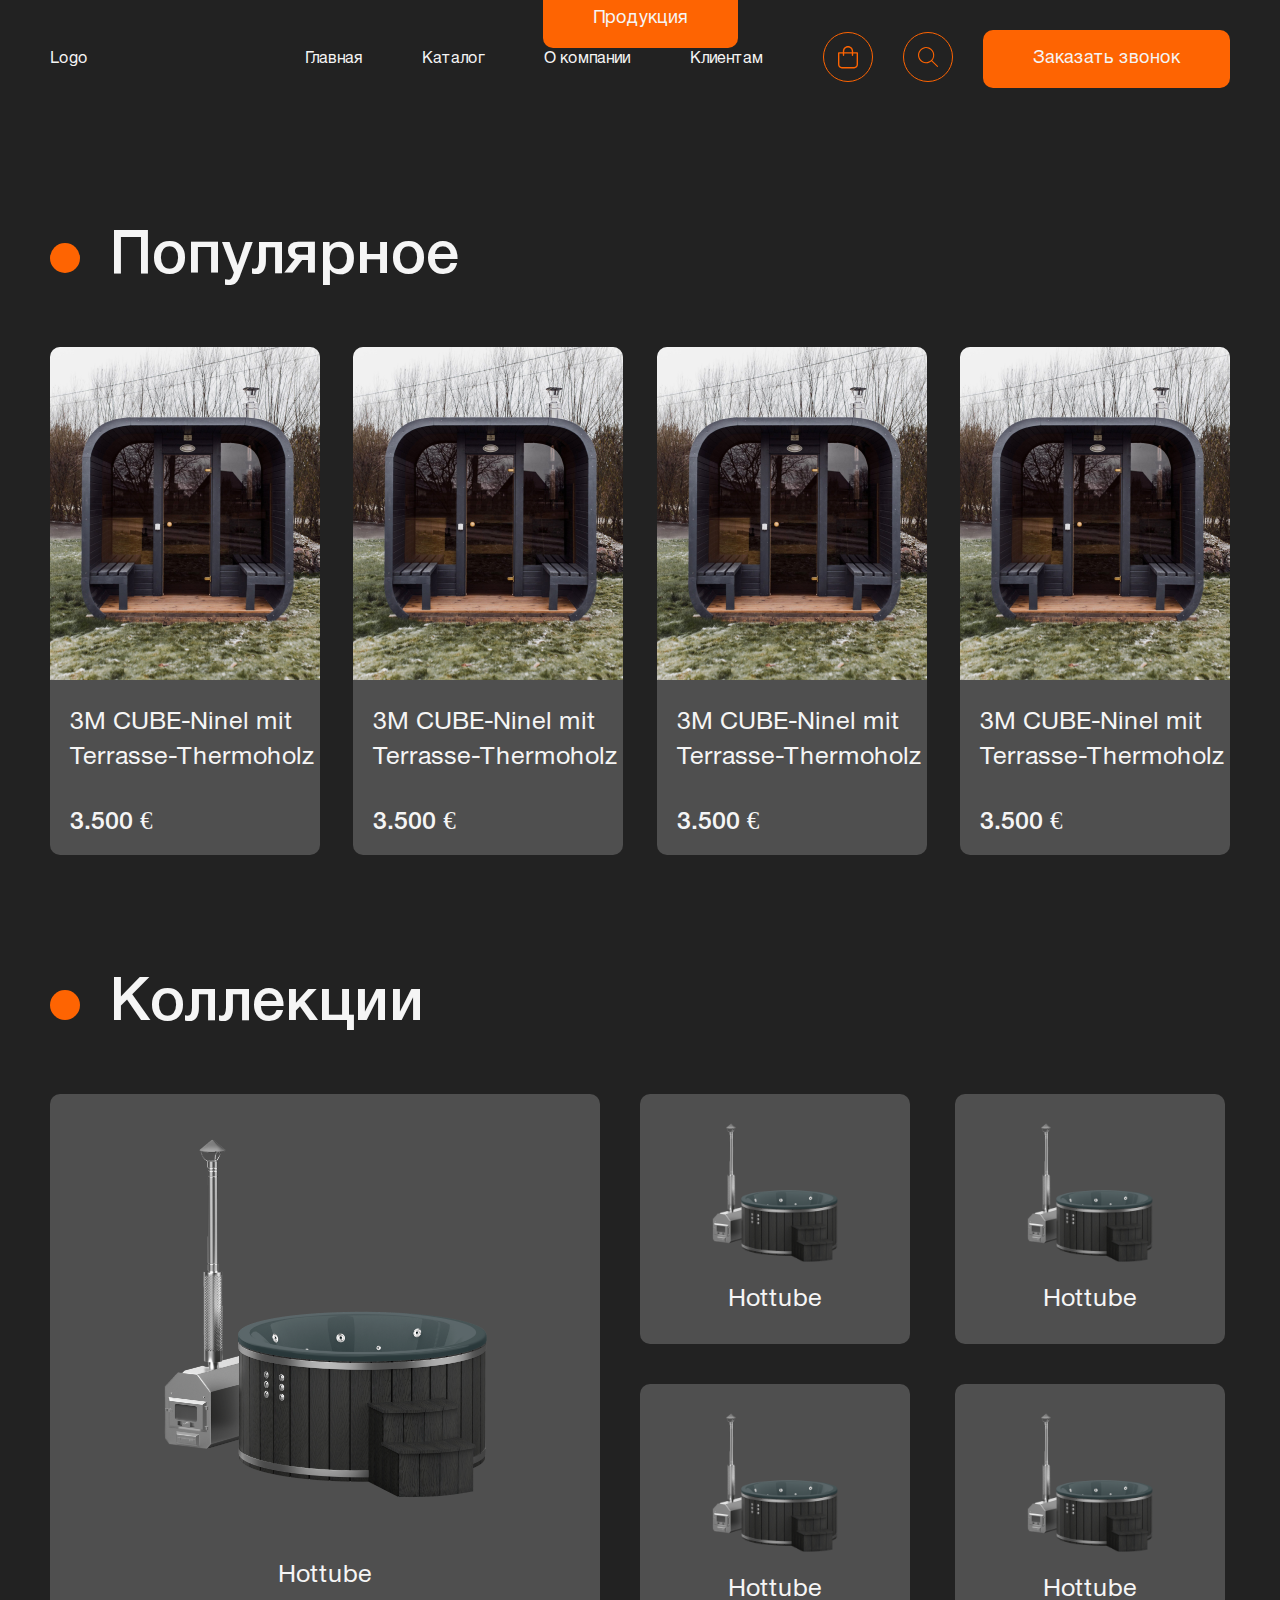
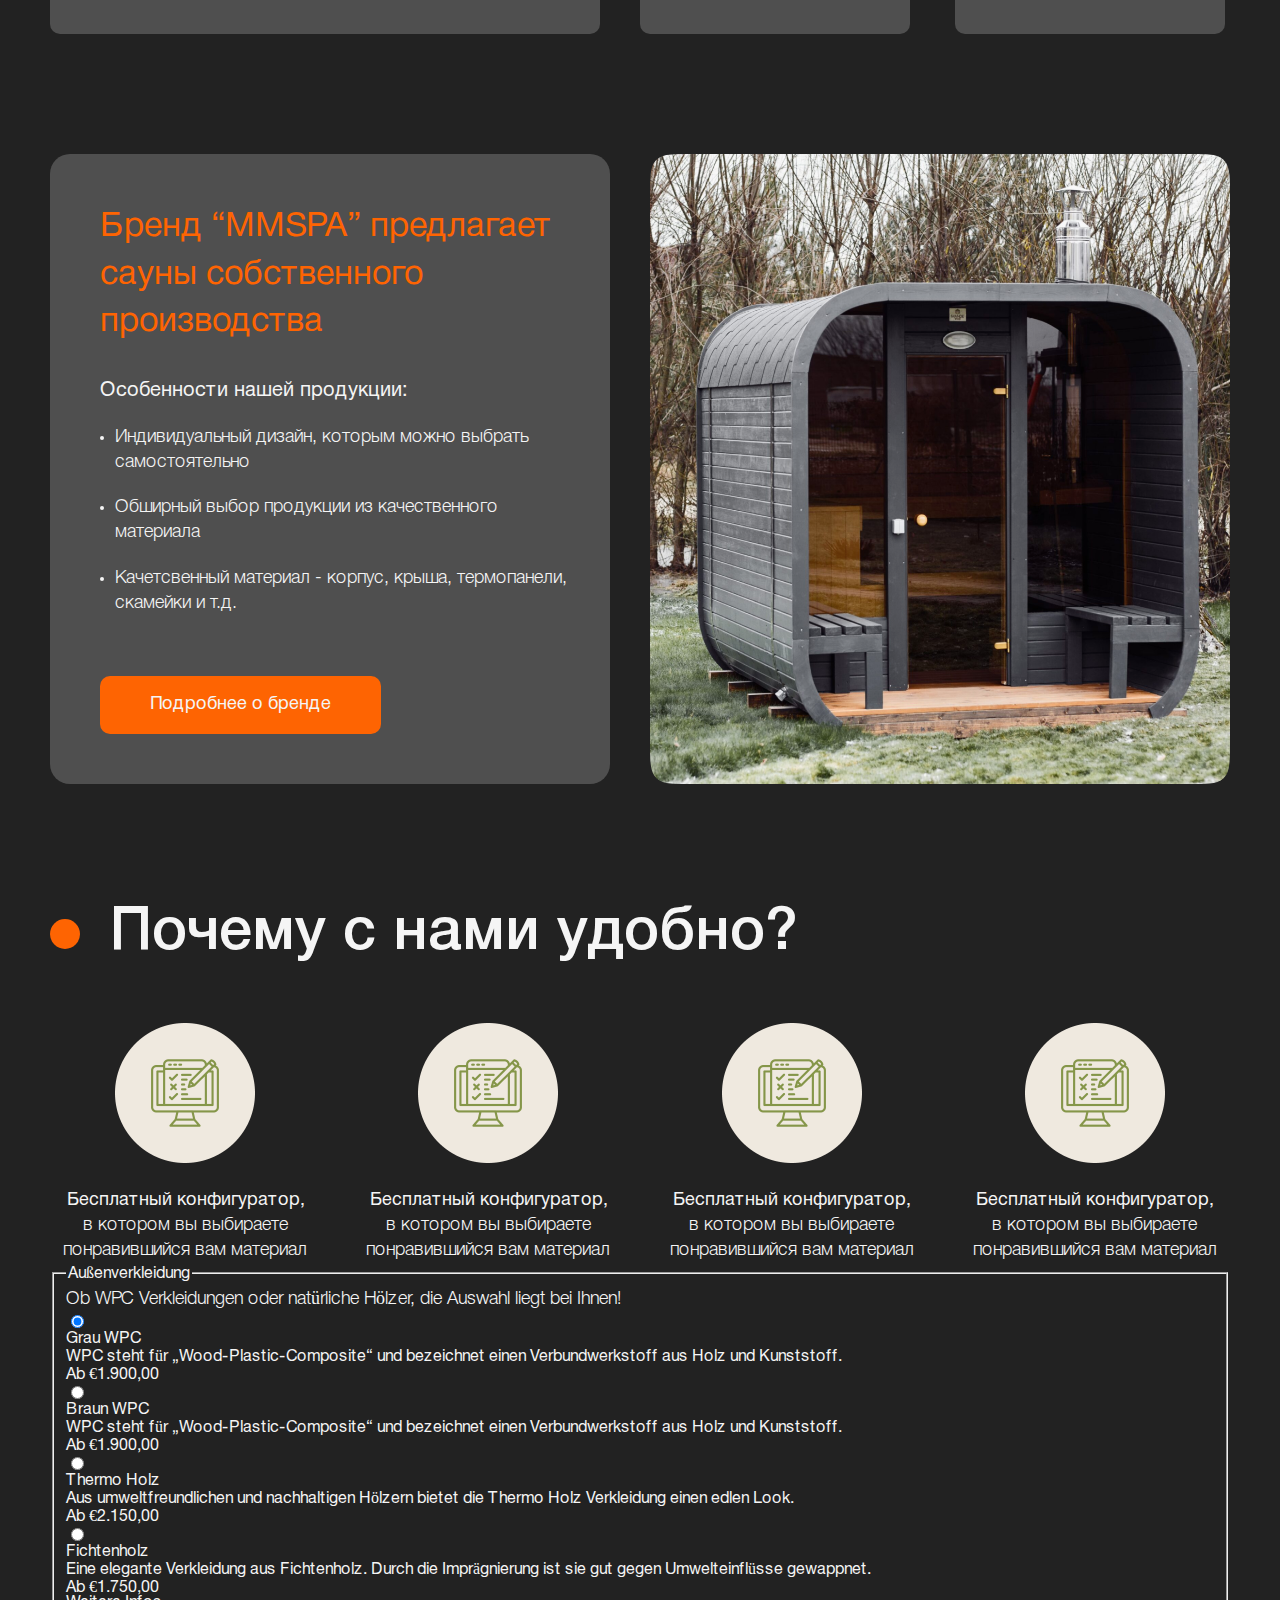
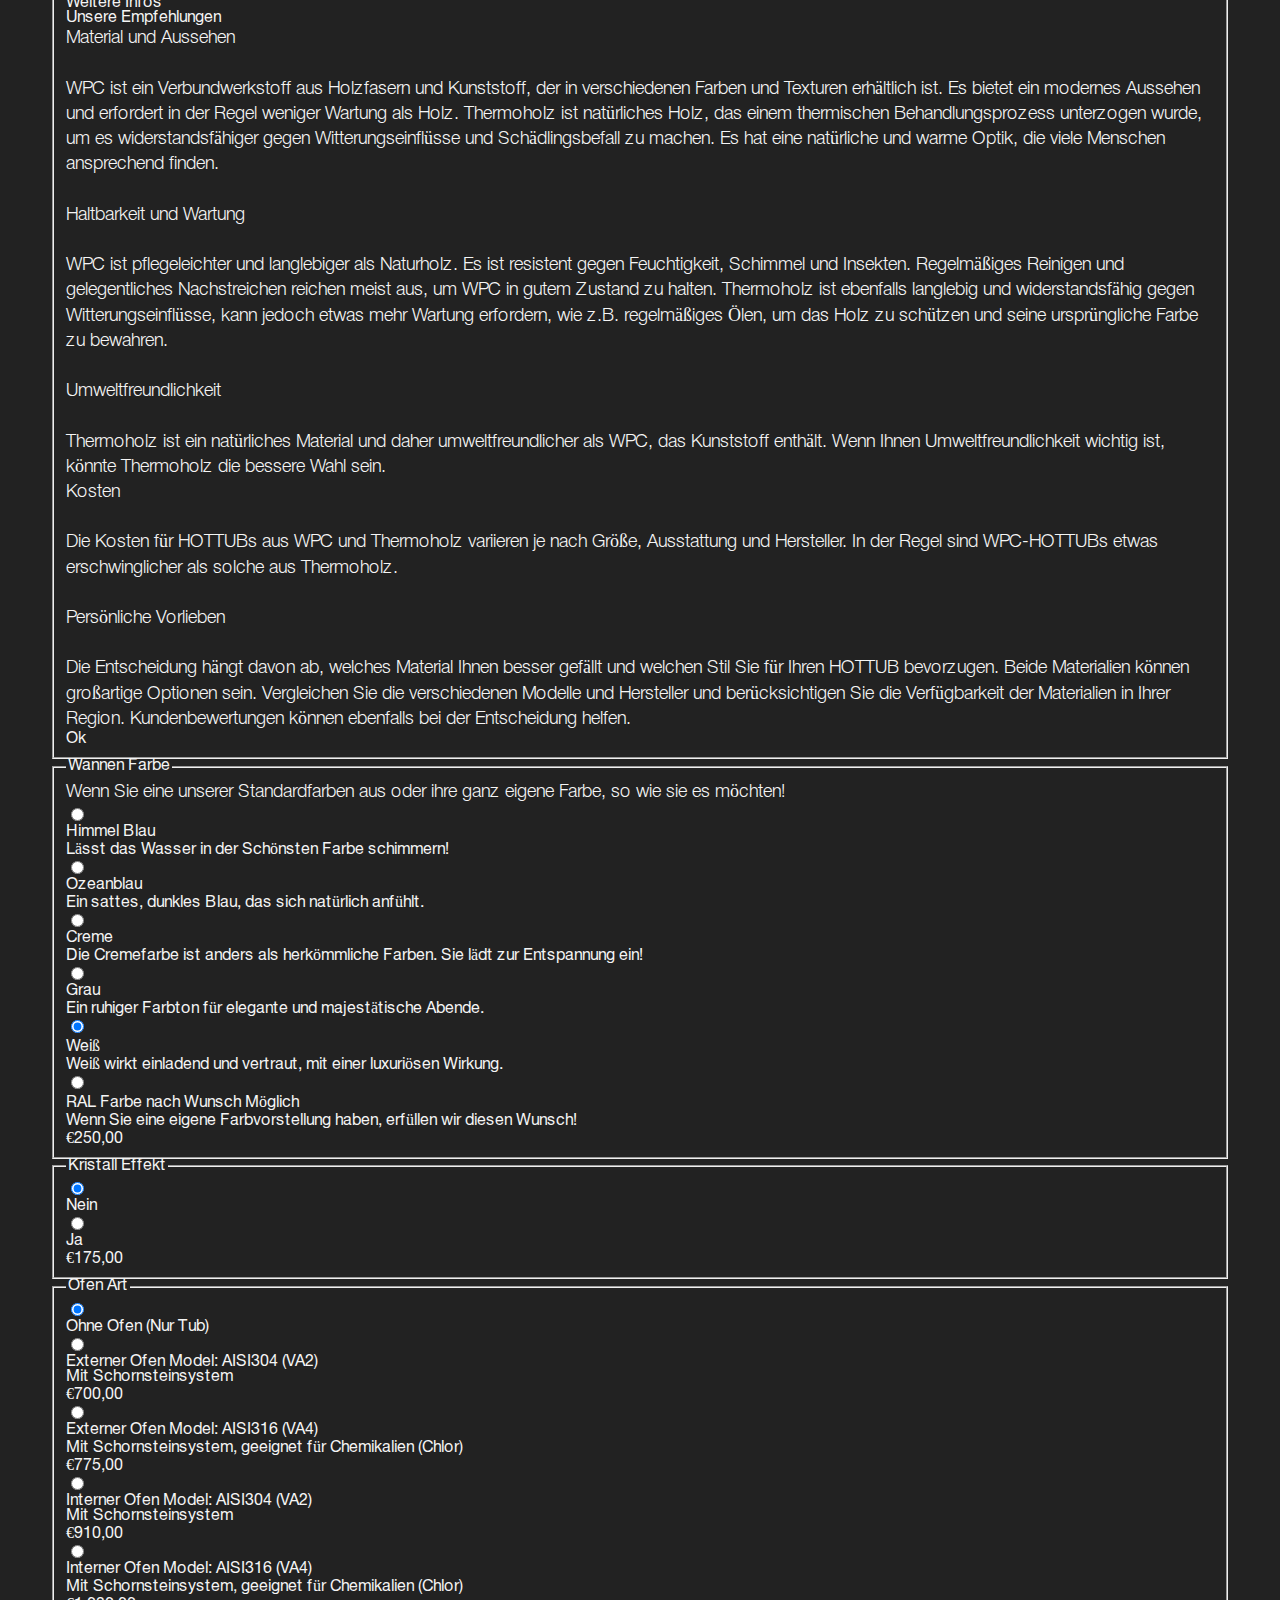
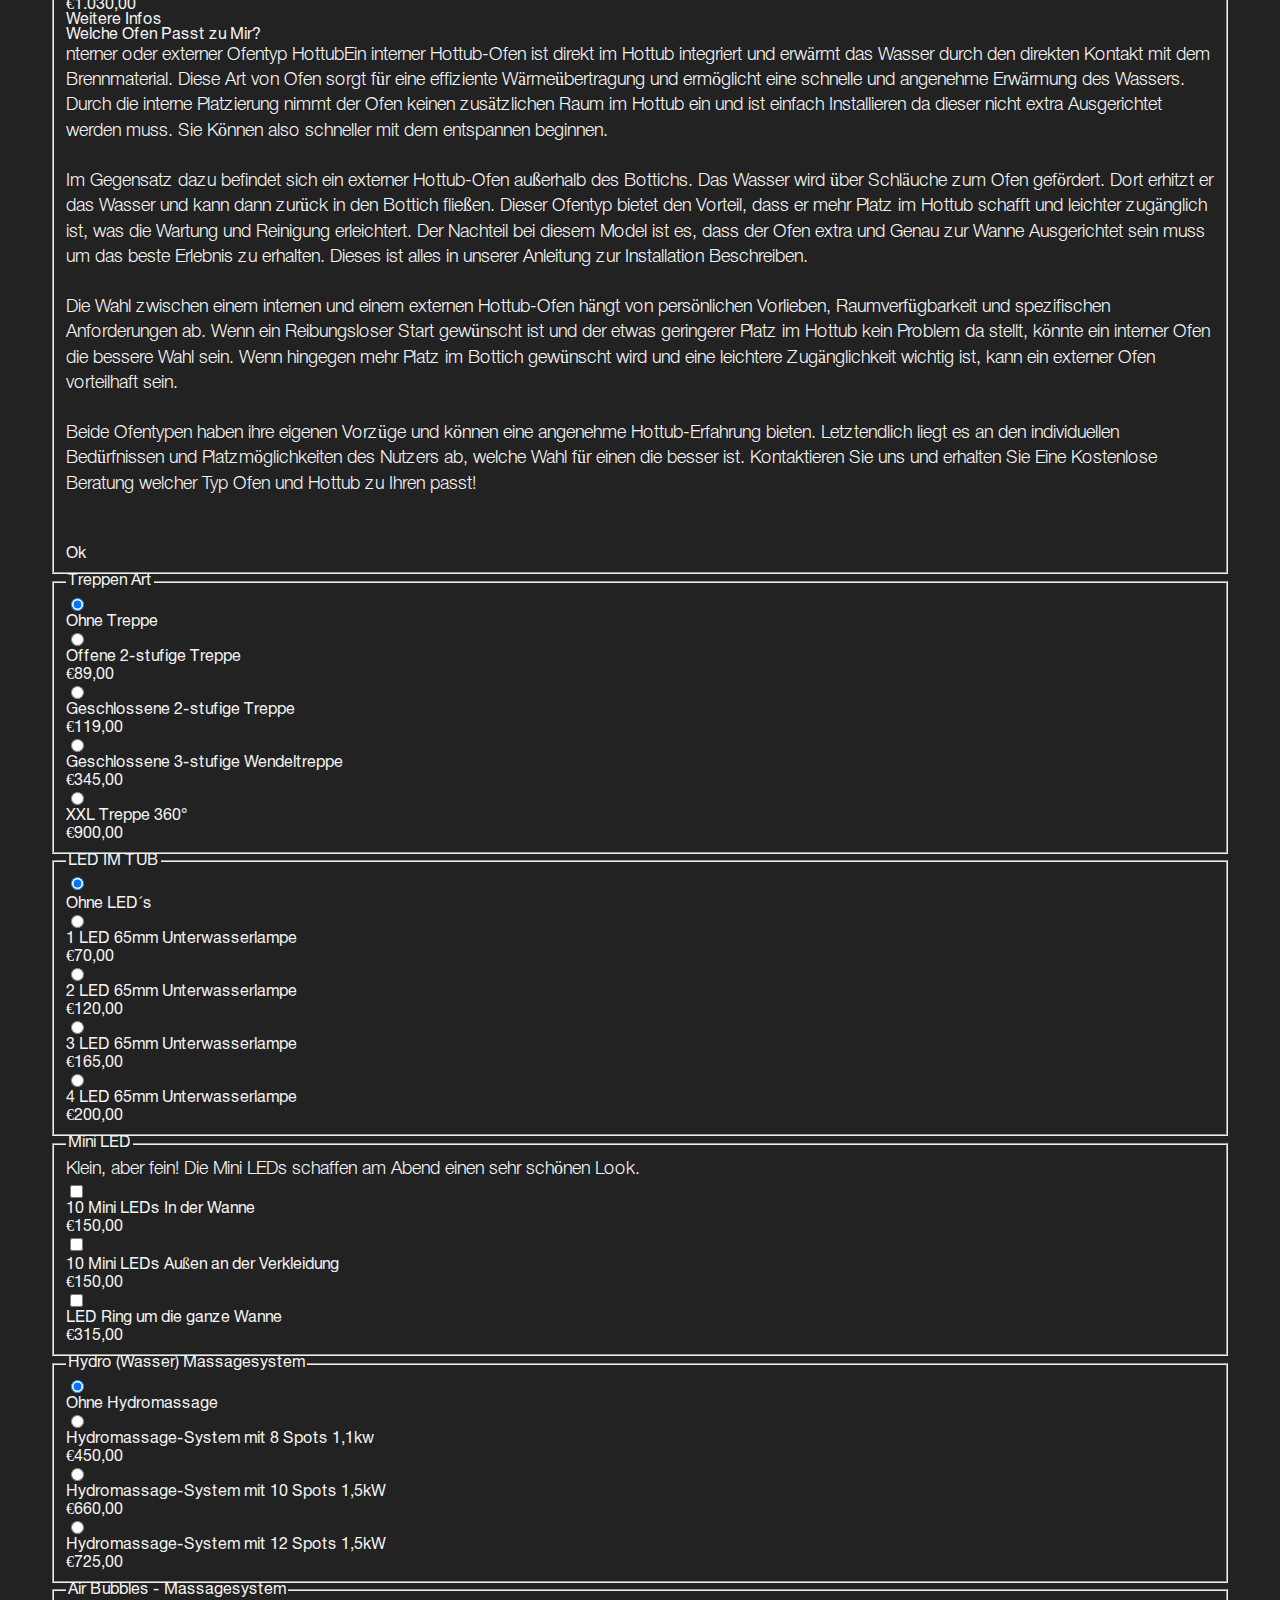
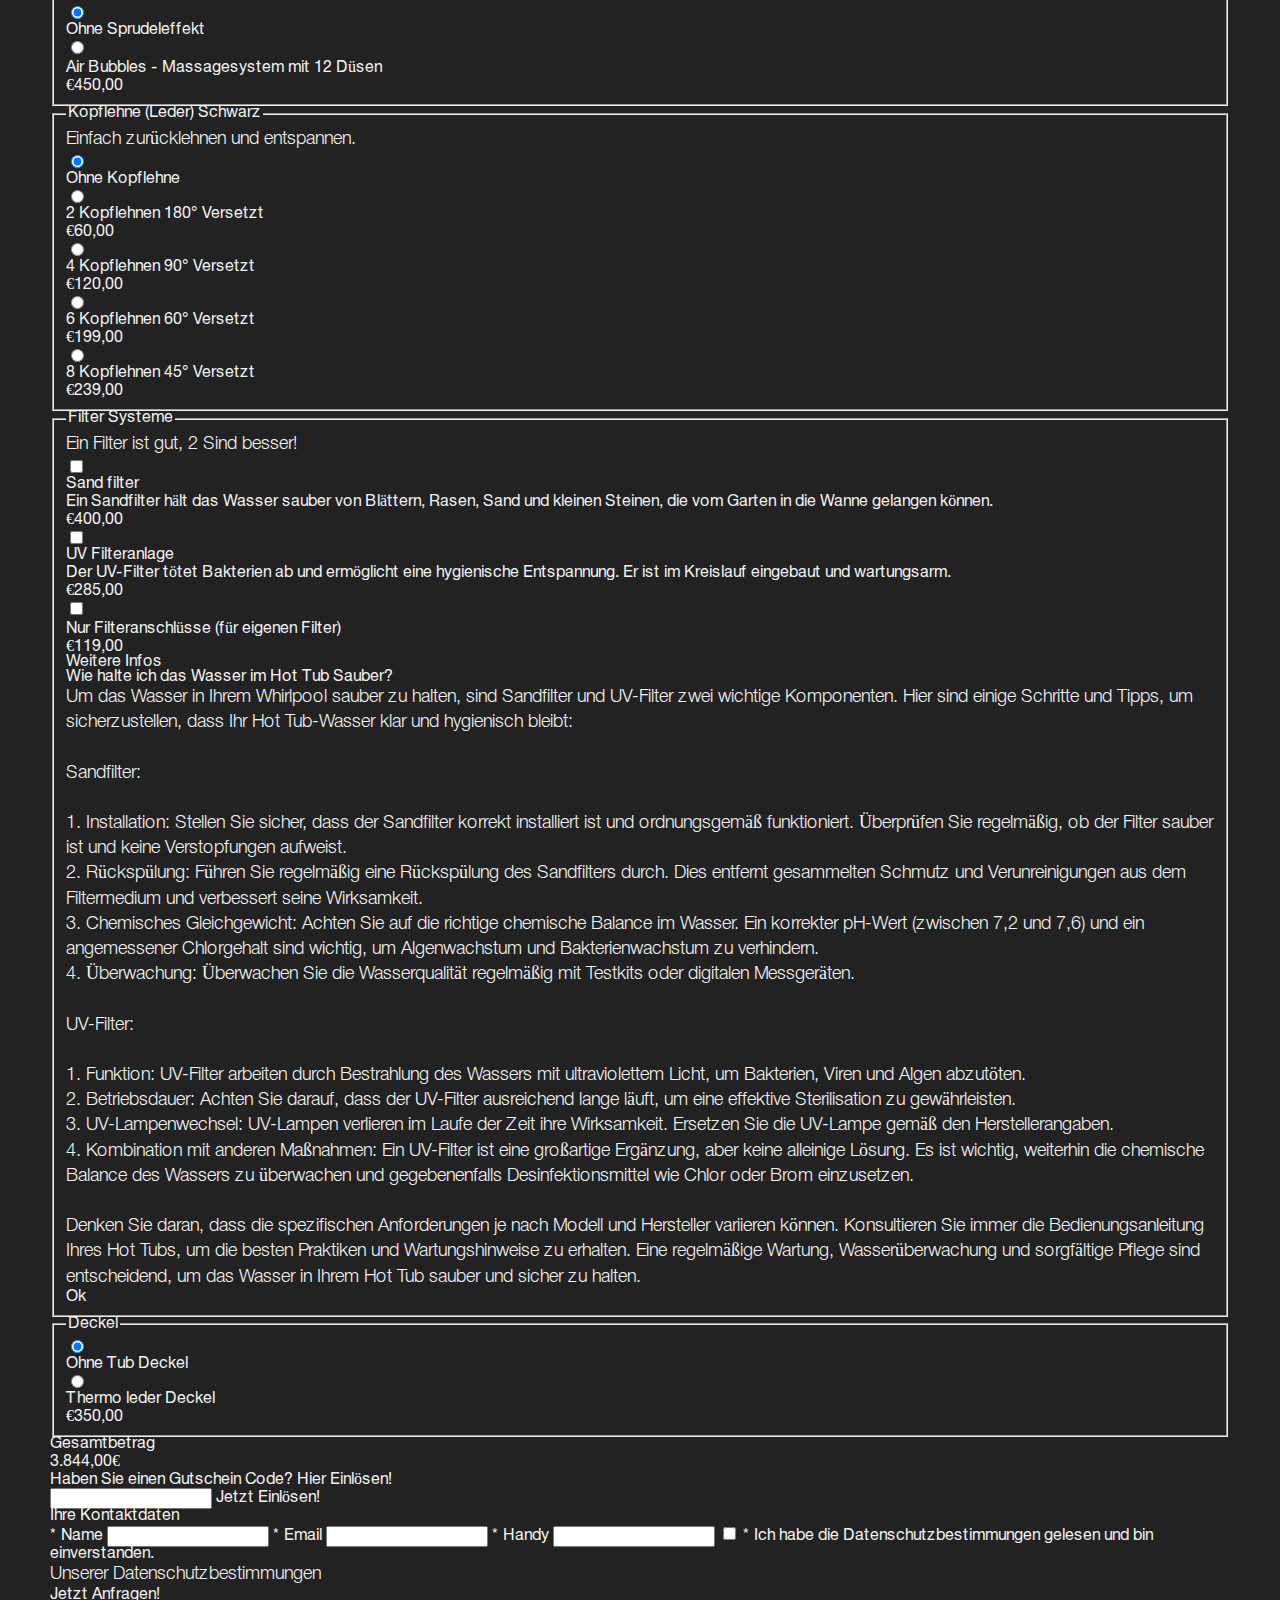
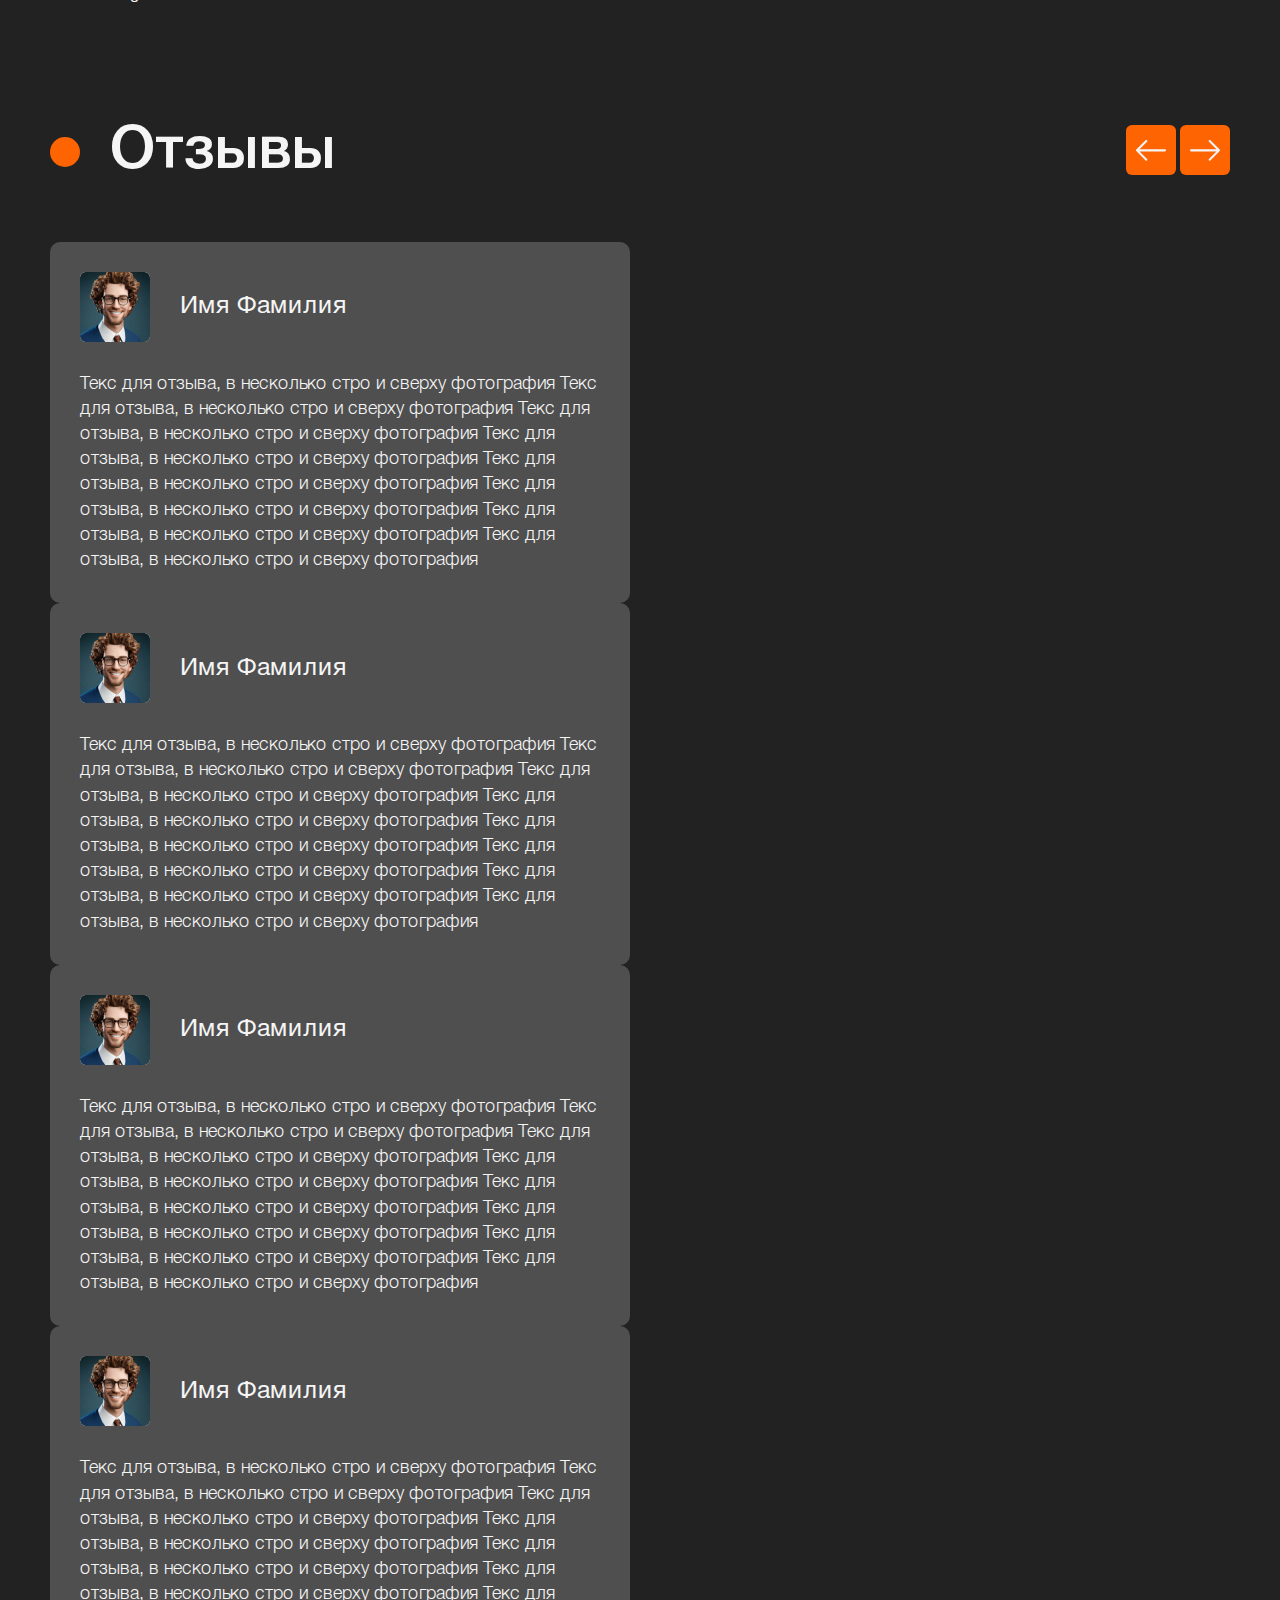
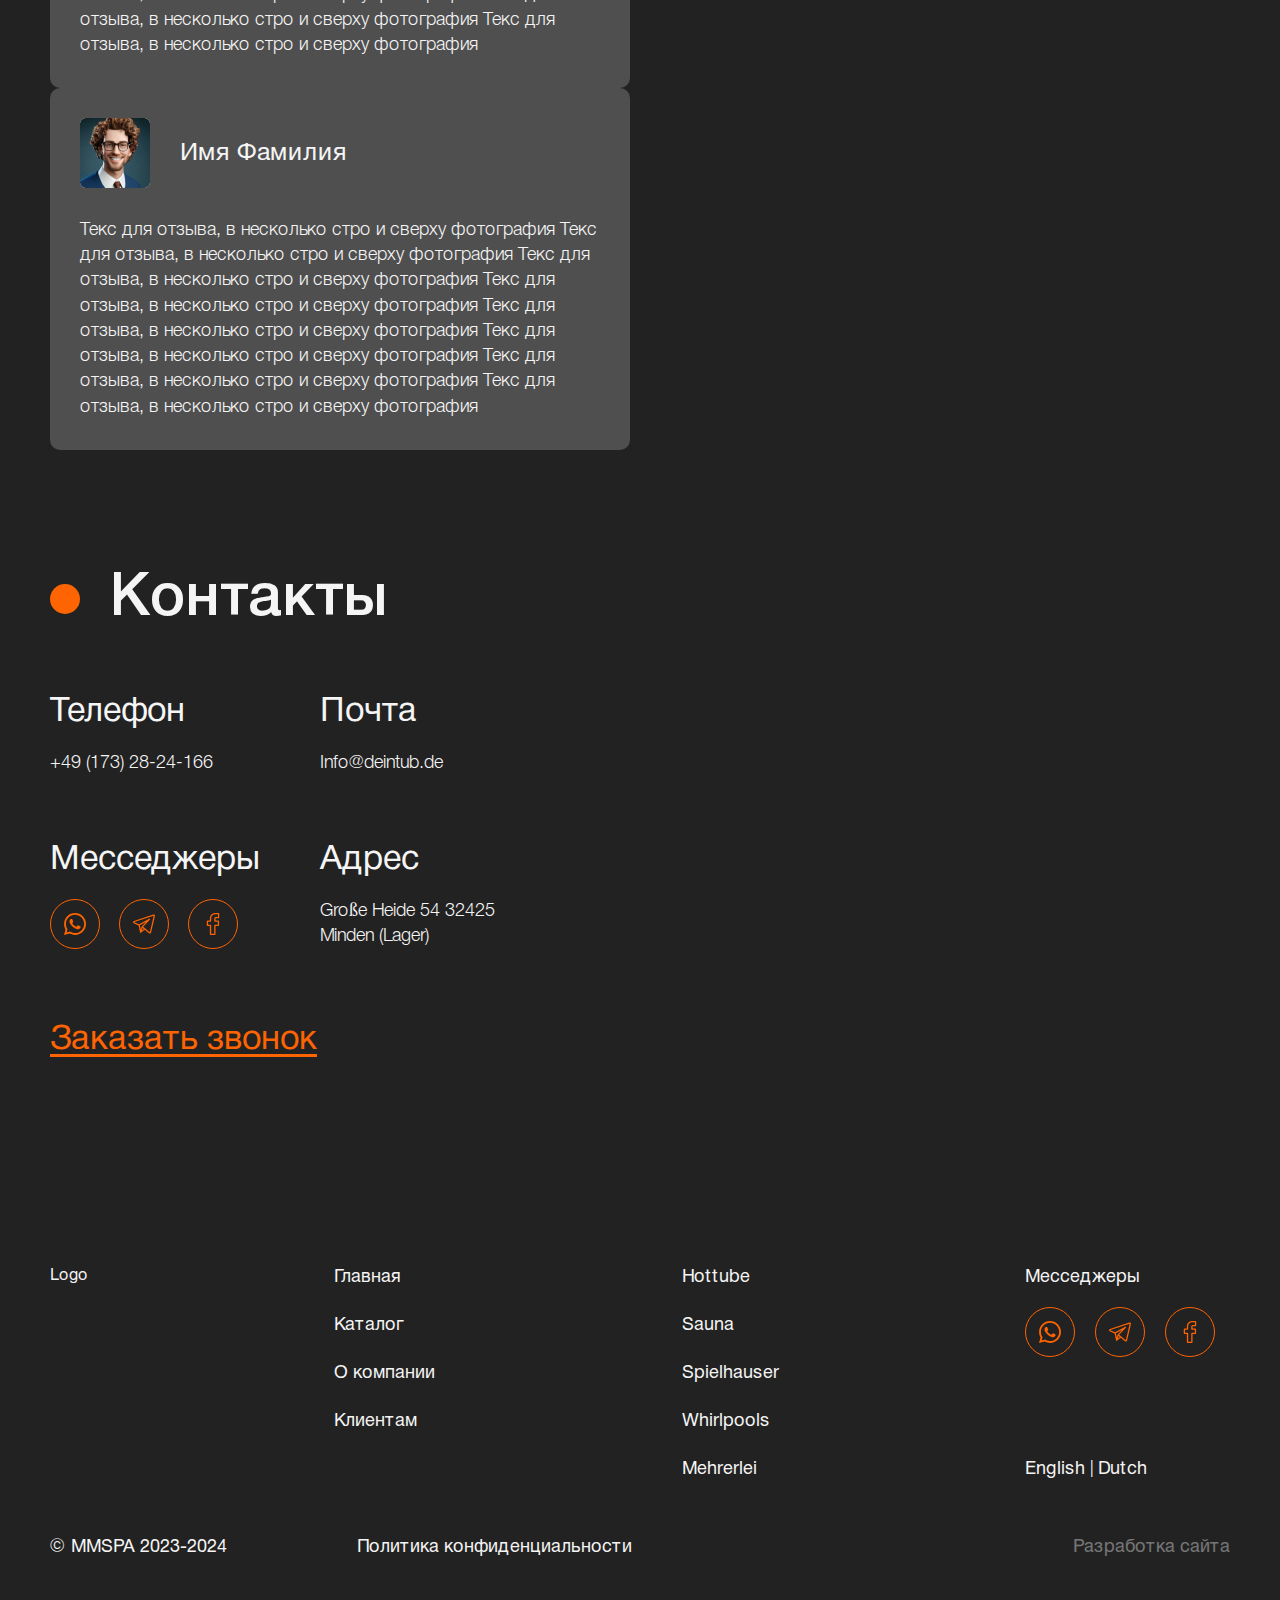
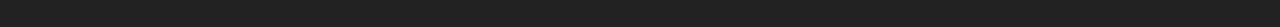
==== commit f14ecf63: "Update index.html" ====
--- a/index.html
+++ b/index.html
@@ -20,9 +20,9 @@
             <div class="header_nav  ">
                 <nav class="jsb desk">
                 <a href="#">Главная</a>
-                <a href="/catalog.html">Каталог</a>
-                <a href="/about.html">О компании</a>
-                <a href="/client.html">Клиентам</a>
+                <a href="https://bleckset.github.io/MMSPA/catalog.html">Каталог</a>
+                <a href="https://bleckset.github.io/MMSPA/about.html">О компании</a>
+                <a href="https://bleckset.github.io/MMSPA/client.html">Клиентам</a>
                 </nav>
 
           
@@ -41,7 +41,7 @@
                         </a>
                         <a href="#form" class="btn desk">Заказать звонок</a>
                     </div>
-                    <div class="burger">
+                    <div class="burger mob">
                         <svg width="30" height="30" viewBox="0 0 30 30" fill="none" xmlns="http://www.w3.org/2000/svg">
                             <rect width="30" height="30" rx="4" fill="#FE6402"/>
                             <path d="M22 11.5H8C7.45 11.5 7 11.95 7 12.5C7 13.05 7.45 13.5 8 13.5H22C22.55 13.5 23 13.05 23 12.5C23 11.95 22.55 11.5 22 11.5Z" fill="#F5F5F5"/>
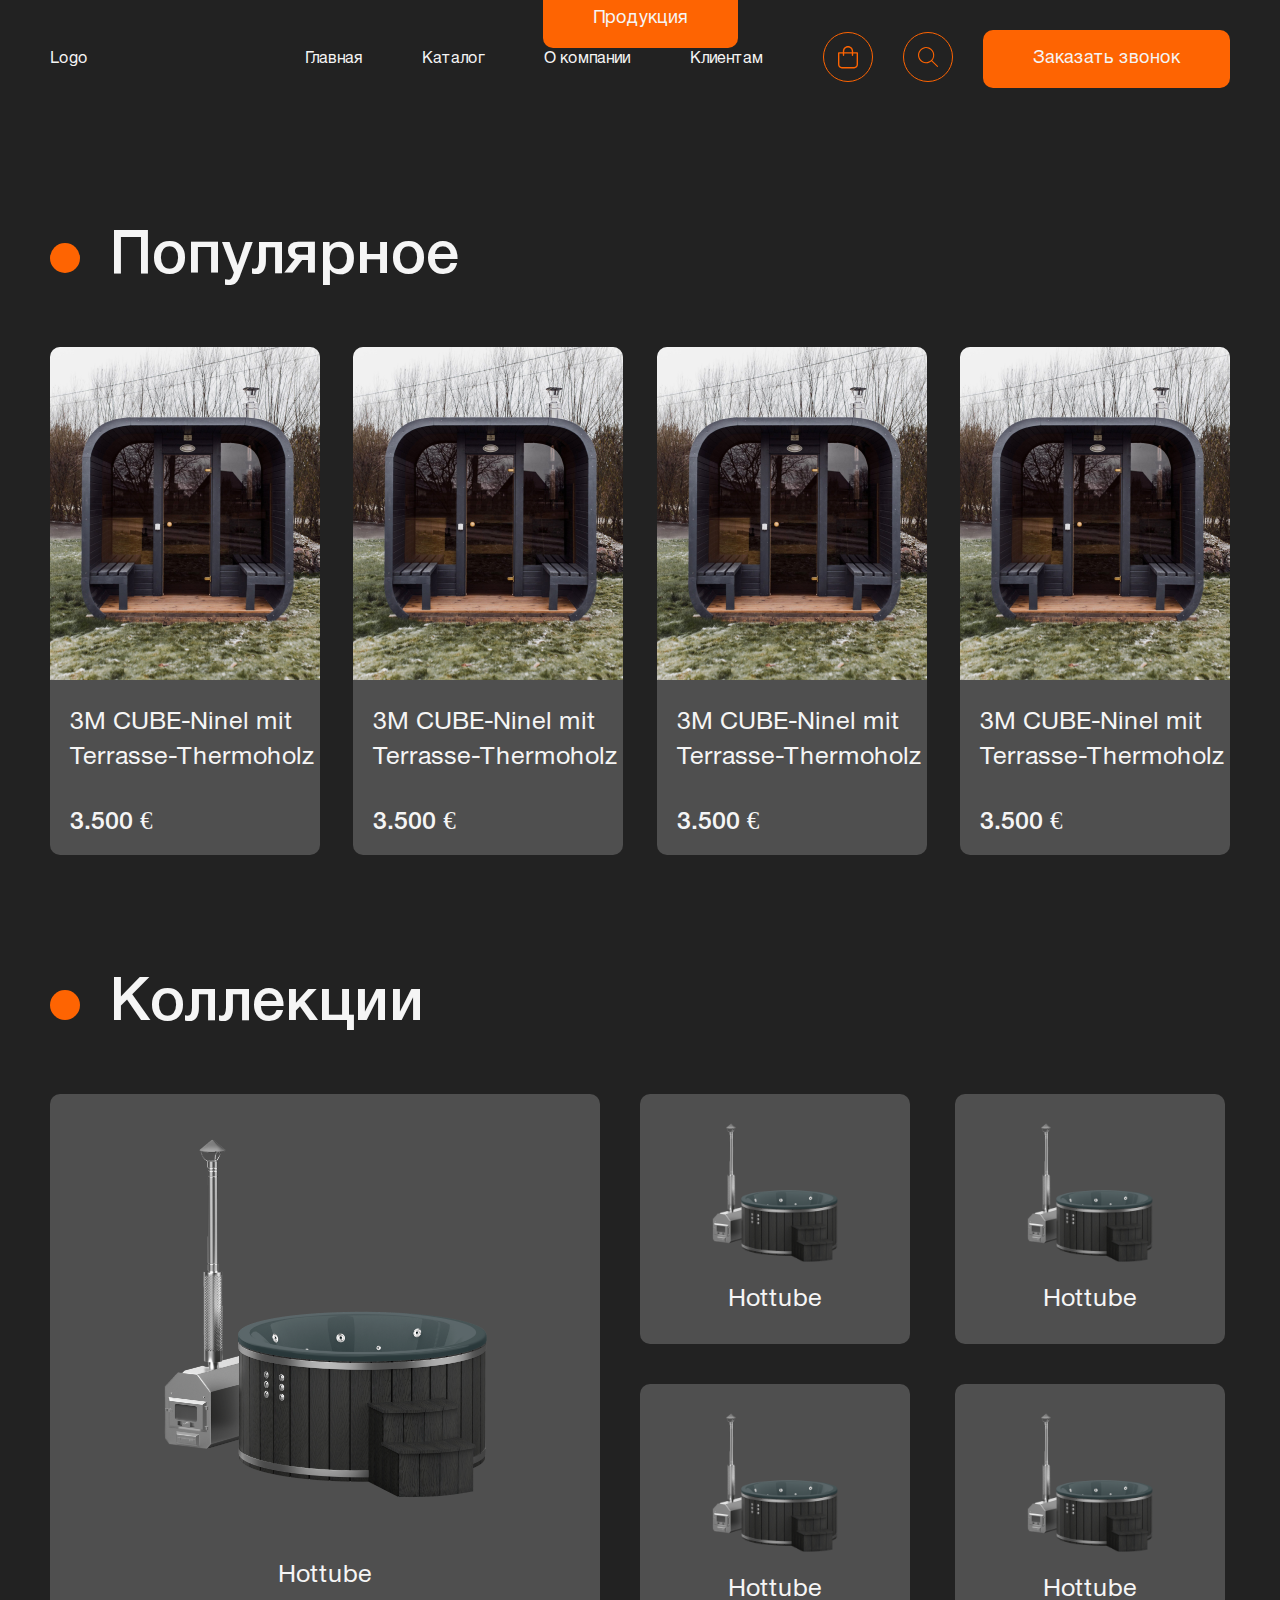
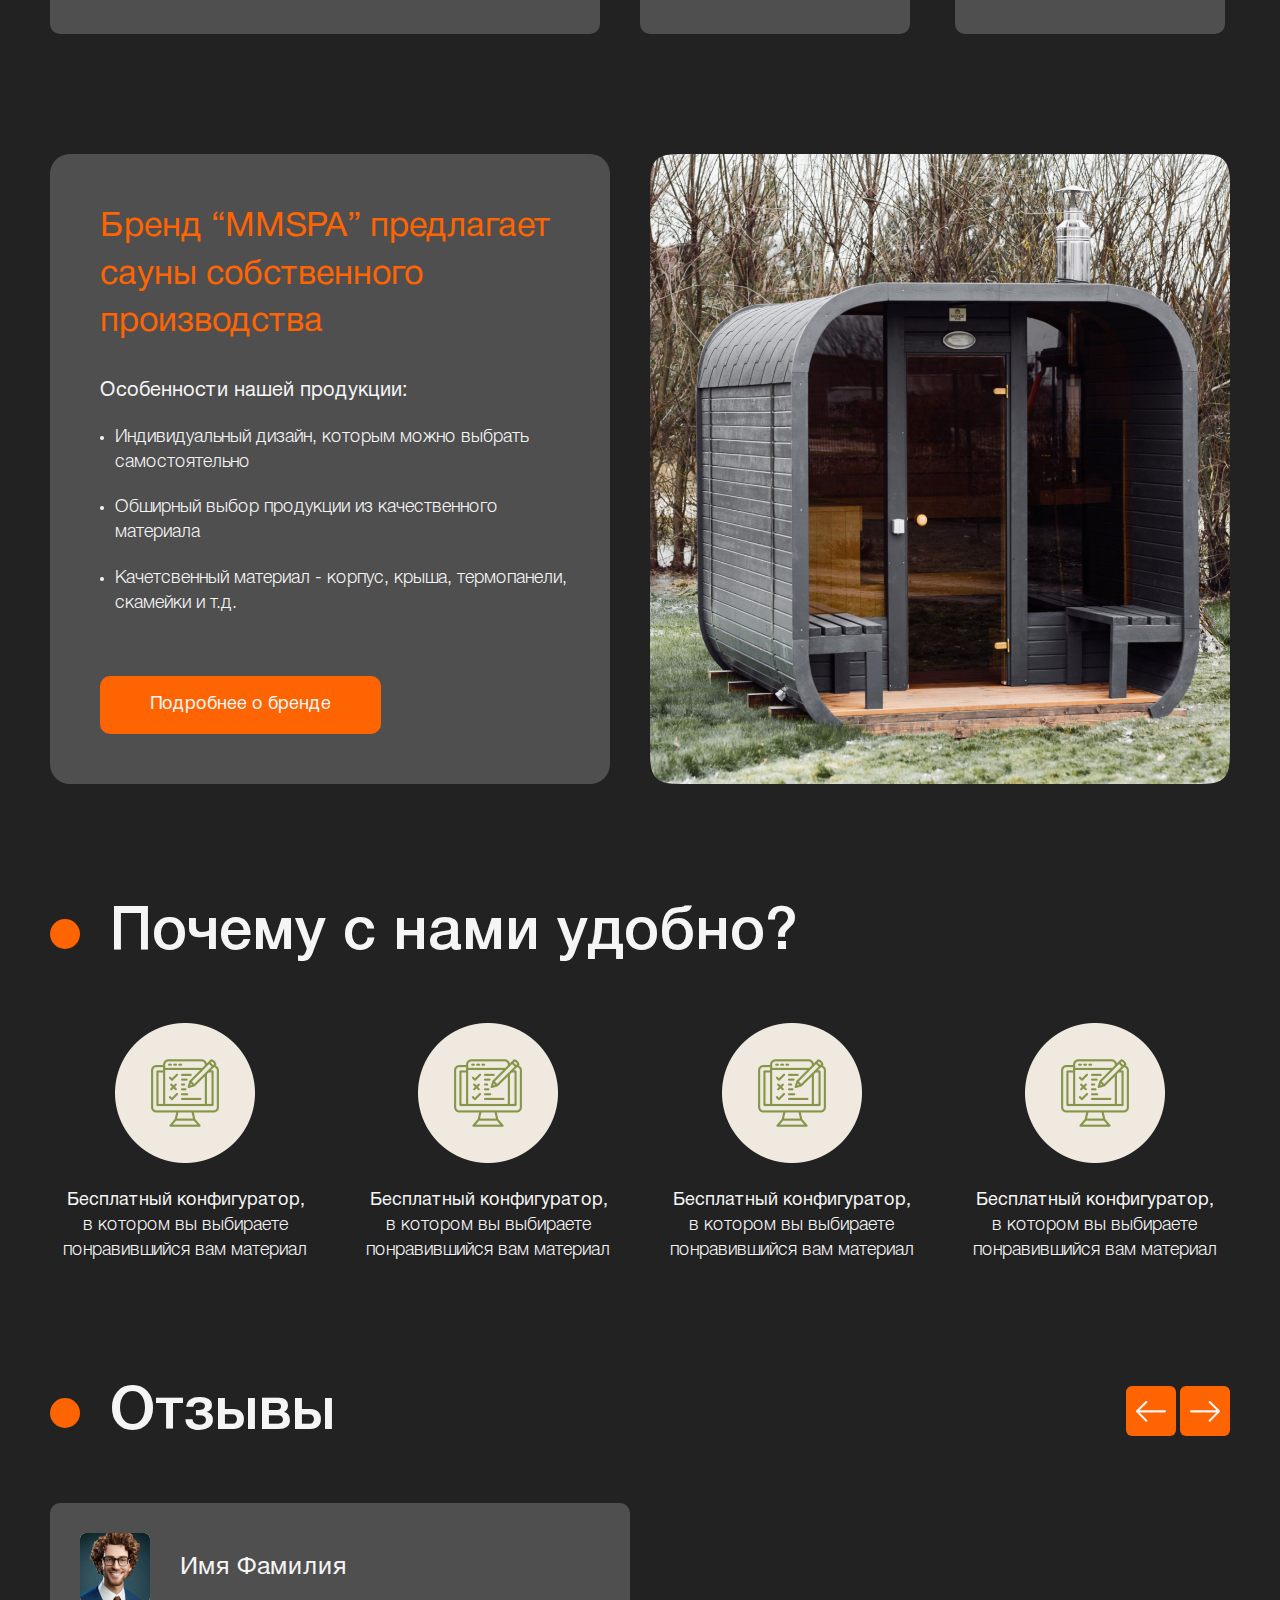
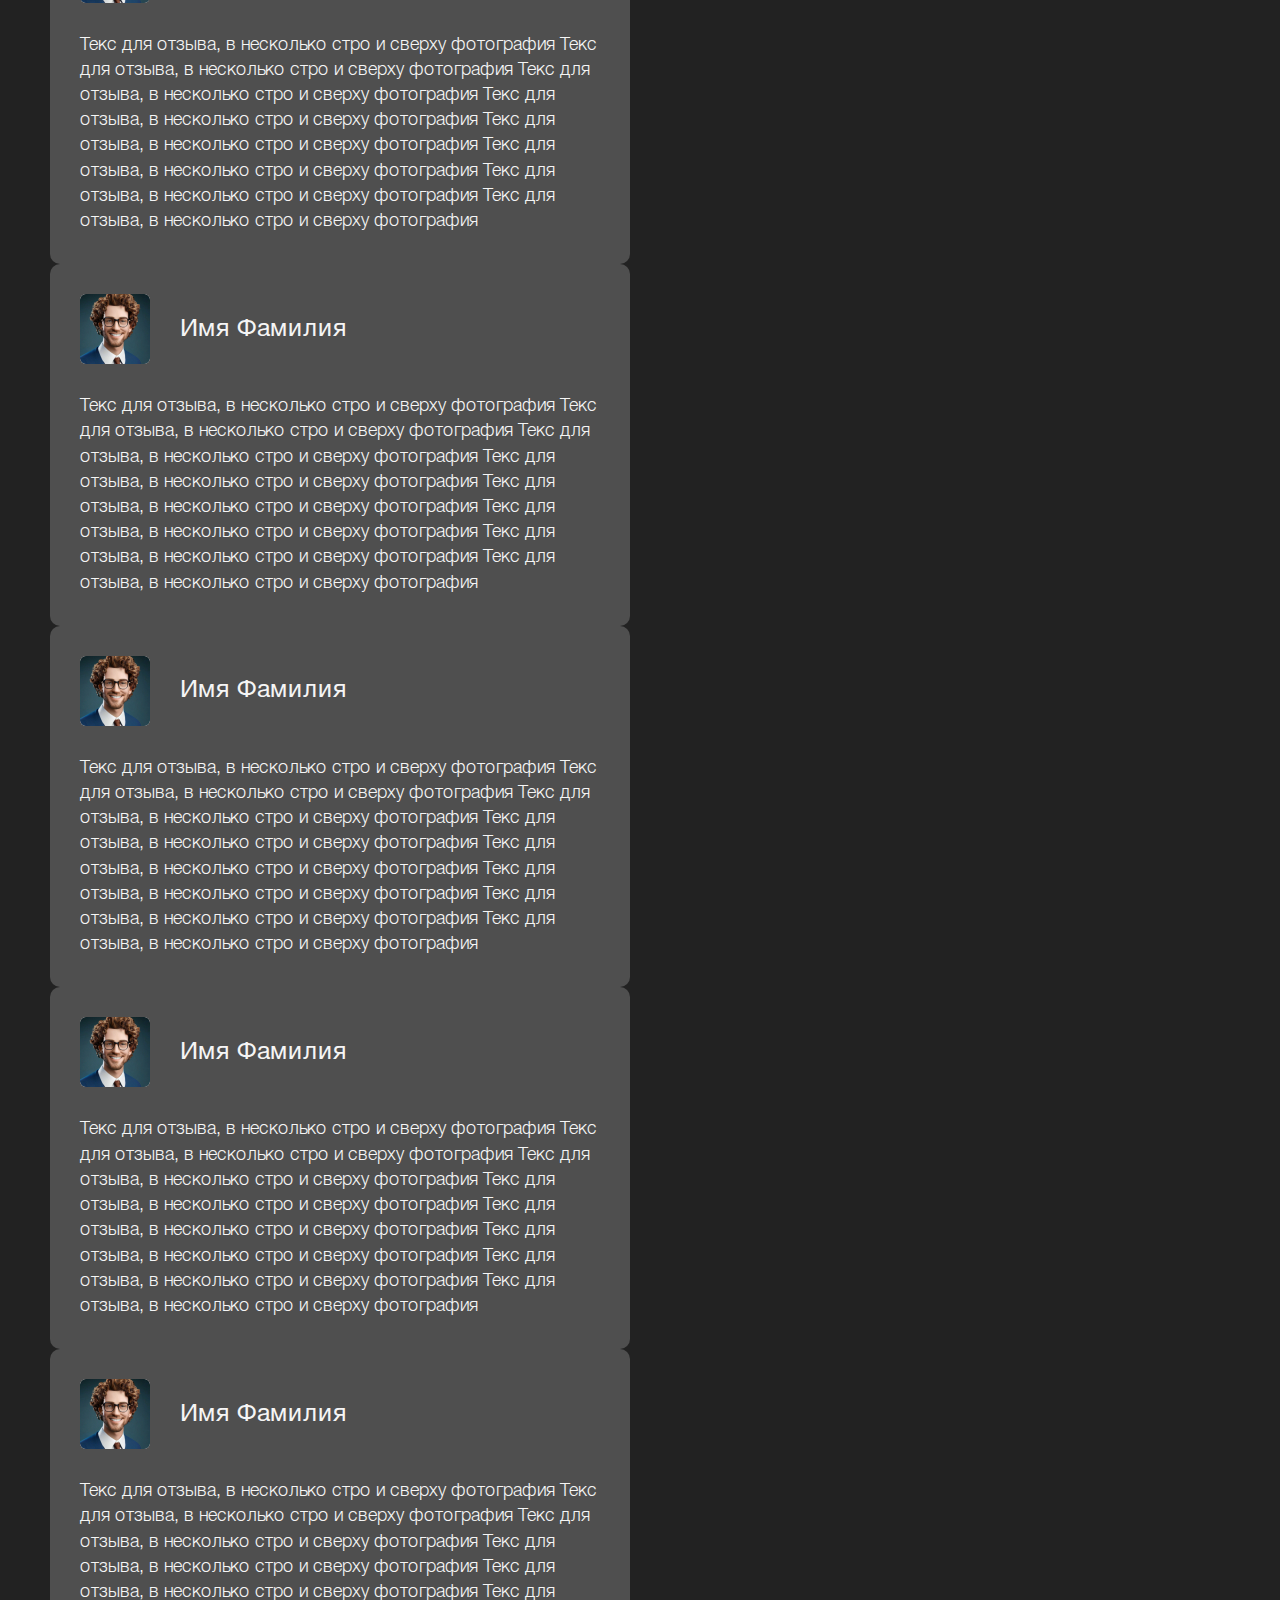
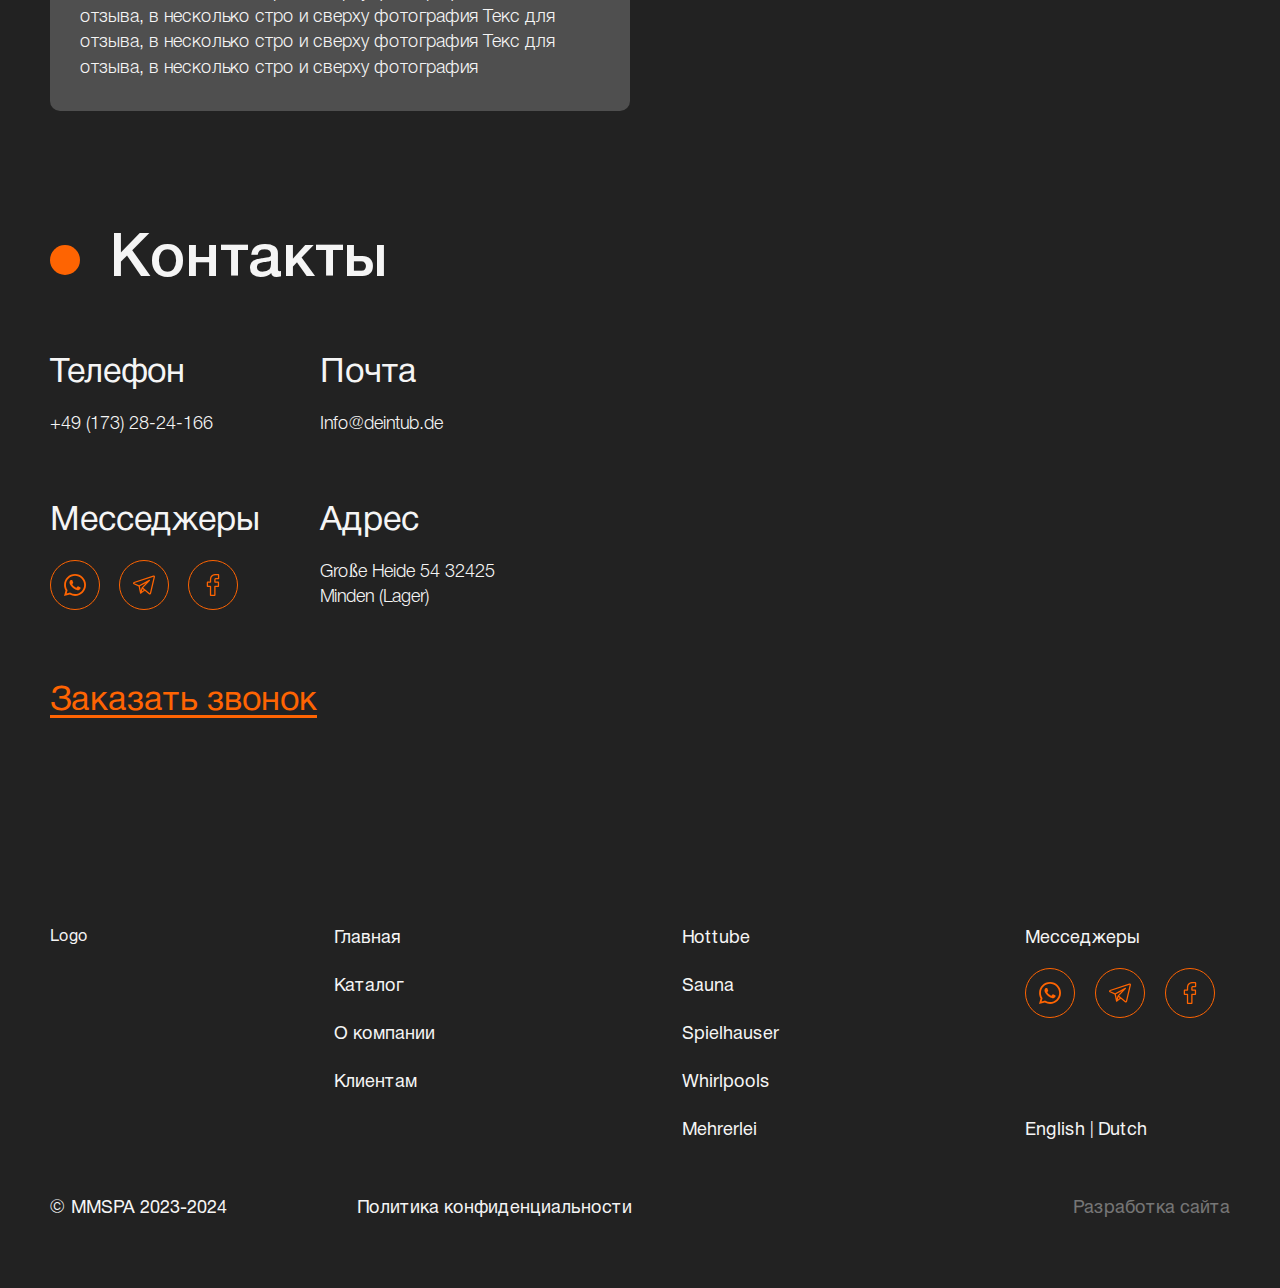
==== commit 5b6ca112: "Update index.html" ====
--- a/index.html
+++ b/index.html
@@ -213,116 +213,7 @@
             </div>
         </div>
     </section>
-<div class="container">
-
-<form class="ht-configurator" autocomplete="off"><div class="htc-options-wrapper" bis_skin_checked="1"><fieldset><legend>Außenverkleidung</legend><p class="htc-fieldset-description">Ob WPC Verkleidungen oder natürliche Hölzer, die Auswahl liegt bei Ihnen!</p><input id="external_color-ext-gr" type="radio" name="external_color" value="ext-gr" checked="checked"><label for="external_color-ext-gr"><div class="option-name" bis_skin_checked="1">Grau WPC</div><div class="option-description" bis_skin_checked="1">WPC steht für „Wood-Plastic-Composite“ und bezeichnet einen Verbundwerkstoff aus Holz und Kunststoff.</div><div class="option-price" bis_skin_checked="1">Ab €1.900,00</div></label><input id="external_color-ext-br" type="radio" name="external_color" value="ext-br"><label for="external_color-ext-br"><div class="option-name" bis_skin_checked="1">Braun WPC</div><div class="option-description" bis_skin_checked="1">WPC steht für „Wood-Plastic-Composite“ und bezeichnet einen Verbundwerkstoff aus Holz und Kunststoff.</div><div class="option-price" bis_skin_checked="1">Ab €1.900,00</div></label><input id="external_color-ext-th" type="radio" name="external_color" value="ext-th"><label for="external_color-ext-th"><div class="option-name" bis_skin_checked="1">Thermo Holz</div><div class="option-description" bis_skin_checked="1">Aus umweltfreundlichen und nachhaltigen Hölzern bietet die Thermo Holz Verkleidung einen edlen Look.</div><div class="option-price" bis_skin_checked="1">Ab €2.150,00</div></label><input id="external_color-ext-fh" type="radio" name="external_color" value="ext-fh"><label for="external_color-ext-fh"><div class="option-name" bis_skin_checked="1">Fichtenholz</div><div class="option-description" bis_skin_checked="1">Eine elegante Verkleidung aus Fichtenholz. Durch die Imprägnierung ist sie gut gegen Umwelteinflüsse gewappnet.</div><div class="option-price" bis_skin_checked="1">Ab €1.750,00</div></label><a href="#" class="htc-fieldset-popup-open">Weitere Infos</a><div class="htc-fieldset-popup" bis_skin_checked="1"><div class="htc-fieldset-popup-wrapper" bis_skin_checked="1"><div class="htc-fieldset-popup-heading" bis_skin_checked="1"> Unsere Empfehlungen </div><div class="htc-fieldset-popup-text" bis_skin_checked="1"><p>Material und Aussehen<br>
-<br>
-WPC ist ein Verbundwerkstoff aus Holzfasern und Kunststoff, der in verschiedenen Farben und Texturen erhältlich ist. Es bietet ein modernes Aussehen und erfordert in der Regel weniger Wartung als Holz. Thermoholz ist natürliches Holz, das einem thermischen Behandlungsprozess unterzogen wurde, um es widerstandsfähiger gegen Witterungseinflüsse und Schädlingsbefall zu machen. Es hat eine natürliche und warme Optik, die viele Menschen ansprechend finden.<br>
-<br>
-Haltbarkeit und Wartung<br>
-<br>
-WPC ist pflegeleichter und langlebiger als Naturholz. Es ist resistent gegen Feuchtigkeit, Schimmel und Insekten. Regelmäßiges Reinigen und gelegentliches Nachstreichen reichen meist aus, um WPC in gutem Zustand zu halten. Thermoholz ist ebenfalls langlebig und widerstandsfähig gegen Witterungseinflüsse, kann jedoch etwas mehr Wartung erfordern, wie z.B. regelmäßiges Ölen, um das Holz zu schützen und seine ursprüngliche Farbe zu bewahren.<br>
-<br>
-Umweltfreundlichkeit<br>
-<br>
-Thermoholz ist ein natürliches Material und daher umweltfreundlicher als WPC, das Kunststoff enthält. Wenn Ihnen Umweltfreundlichkeit wichtig ist, könnte Thermoholz die bessere Wahl sein.<br>
-Kosten<br>
-<br>
-Die Kosten für HOTTUBs aus WPC und Thermoholz variieren je nach Größe, Ausstattung und Hersteller. In der Regel sind WPC-HOTTUBs etwas erschwinglicher als solche aus Thermoholz.<br>
-<br>
-Persönliche Vorlieben<br>
-<br>
-Die Entscheidung hängt davon ab, welches Material Ihnen besser gefällt und welchen Stil Sie für Ihren HOTTUB bevorzugen. Beide Materialien können großartige Optionen sein. Vergleichen Sie die verschiedenen Modelle und Hersteller und berücksichtigen Sie die Verfügbarkeit der Materialien in Ihrer Region. Kundenbewertungen können ebenfalls bei der Entscheidung helfen.</p></div><button class="htc-fieldset-popup-ok">Ok</button></div></div></fieldset><fieldset><legend>Wannen Farbe</legend><p class="htc-fieldset-description">Wenn Sie eine unserer Standardfarben aus oder ihre ganz eigene Farbe, so wie sie es möchten!</p><input id="bath_color-bath-hb" type="radio" name="bath_color" value="bath-hb"><label for="bath_color-bath-hb"><div class="option-name" bis_skin_checked="1">Himmel Blau</div><div class="option-description" bis_skin_checked="1">Lässt das Wasser in der Schönsten Farbe schimmern! </div></label><input id="bath_color-bath-ob" type="radio" name="bath_color" value="bath-ob"><label for="bath_color-bath-ob"><div class="option-name" bis_skin_checked="1">Ozeanblau</div><div class="option-description" bis_skin_checked="1">Ein sattes, dunkles Blau, das sich natürlich anfühlt.</div></label><input id="bath_color-bath-cr" type="radio" name="bath_color" value="bath-cr"><label for="bath_color-bath-cr"><div class="option-name" bis_skin_checked="1">Creme</div><div class="option-description" bis_skin_checked="1">Die Cremefarbe ist anders als herkömmliche Farben. Sie lädt zur Entspannung ein!</div></label><input id="bath_color-bath-gr" type="radio" name="bath_color" value="bath-gr"><label for="bath_color-bath-gr"><div class="option-name" bis_skin_checked="1">Grau</div><div class="option-description" bis_skin_checked="1">Ein ruhiger Farbton für elegante und majestätische Abende.</div></label><input id="bath_color-bath-ws" type="radio" name="bath_color" value="bath-ws" checked="checked"><label for="bath_color-bath-ws"><div class="option-name" bis_skin_checked="1">Weiß</div><div class="option-description" bis_skin_checked="1">Weiß wirkt einladend und vertraut, mit einer luxuriösen Wirkung.</div></label><input id="bath_color-bath-ral" type="radio" name="bath_color" value="bath-ral"><label for="bath_color-bath-ral"><div class="option-name" bis_skin_checked="1">RAL Farbe nach Wunsch Möglich</div><div class="option-description" bis_skin_checked="1">Wenn Sie eine eigene Farbvorstellung haben, erfüllen wir diesen Wunsch!</div><div class="option-price" bis_skin_checked="1"> €250,00</div></label></fieldset><fieldset><legend>Kristall Effekt</legend><input id="kristal-eff-ke-niein" type="radio" name="kristal-eff" value="ke-niein" checked="checked"><label for="kristal-eff-ke-niein"><div class="option-name" bis_skin_checked="1">Nein</div></label><input id="kristal-eff-ke-ja" type="radio" name="kristal-eff" value="ke-ja"><label for="kristal-eff-ke-ja"><div class="option-name" bis_skin_checked="1">Ja</div><div class="option-price" bis_skin_checked="1"> €175,00</div></label></fieldset><fieldset><legend>Ofen Art</legend><input id="oven_type-oven-oo" type="radio" name="oven_type" value="oven-oo" checked="checked"><label for="oven_type-oven-oo"><div class="option-name" bis_skin_checked="1">Ohne Ofen (Nur Tub)</div></label><input id="oven_type-oven-e304s" type="radio" name="oven_type" value="oven-e304s"><label for="oven_type-oven-e304s"><div class="option-name" bis_skin_checked="1">Externer Ofen Model: AISI304 (VA2)</div><div class="option-description" bis_skin_checked="1"> Mit Schornsteinsystem</div><div class="option-price" bis_skin_checked="1"> €700,00</div></label><input id="oven_type-oven-e316sgc" type="radio" name="oven_type" value="oven-e316sgc"><label for="oven_type-oven-e316sgc"><div class="option-name" bis_skin_checked="1">Externer Ofen Model: AISI316 (VA4)</div><div class="option-description" bis_skin_checked="1">Mit Schornsteinsystem, geeignet für Chemikalien (Chlor)</div><div class="option-price" bis_skin_checked="1"> €775,00</div></label><input id="oven_type-oven-i-aisi304s" type="radio" name="oven_type" value="oven-i-aisi304s"><label for="oven_type-oven-i-aisi304s"><div class="option-name" bis_skin_checked="1">Interner Ofen Model: AISI304 (VA2)</div><div class="option-description" bis_skin_checked="1"> Mit Schornsteinsystem</div><div class="option-price" bis_skin_checked="1"> €910,00</div></label><input id="oven_type-oven-i-aisi316sgc" type="radio" name="oven_type" value="oven-i-aisi316sgc"><label for="oven_type-oven-i-aisi316sgc"><div class="option-name" bis_skin_checked="1">Interner Ofen Model: AISI316  (VA4)</div><div class="option-description" bis_skin_checked="1">Mit Schornsteinsystem, geeignet für Chemikalien (Chlor)</div><div class="option-price" bis_skin_checked="1"> €1.030,00</div></label><a href="#" class="htc-fieldset-popup-open">Weitere Infos</a><div class="htc-fieldset-popup" bis_skin_checked="1"><div class="htc-fieldset-popup-wrapper" bis_skin_checked="1"><div class="htc-fieldset-popup-heading" bis_skin_checked="1">Welche Ofen Passt zu Mir?</div><div class="htc-fieldset-popup-text" bis_skin_checked="1"><p>nterner oder externer Ofentyp HottubEin interner Hottub-Ofen ist direkt im Hottub integriert und erwärmt das Wasser durch den direkten Kontakt mit dem Brennmaterial. Diese Art von Ofen sorgt für eine effiziente Wärmeübertragung und ermöglicht eine schnelle und angenehme Erwärmung des Wassers. Durch die interne Platzierung nimmt der Ofen keinen zusätzlichen Raum im Hottub ein und ist einfach Installieren da dieser nicht extra Ausgerichtet werden muss. Sie Können also schneller mit dem entspannen beginnen.<br>
-<br>
-Im Gegensatz dazu befindet sich ein externer Hottub-Ofen außerhalb des Bottichs. Das Wasser wird über Schläuche zum Ofen gefördert. Dort erhitzt er das Wasser und  kann dann zurück in den Bottich fließen. Dieser Ofentyp bietet den Vorteil, dass er mehr Platz im Hottub schafft und leichter zugänglich ist, was die Wartung und Reinigung erleichtert. Der Nachteil bei diesem Model ist es, dass der Ofen extra und Genau zur Wanne Ausgerichtet sein muss um das beste Erlebnis zu erhalten. Dieses ist alles in unserer Anleitung zur Installation Beschreiben. <br>
-<br>
-Die Wahl zwischen einem internen und einem externen Hottub-Ofen hängt von persönlichen Vorlieben, Raumverfügbarkeit und spezifischen Anforderungen ab. Wenn ein Reibungsloser Start gewünscht ist und der etwas geringerer Platz im Hottub kein Problem da stellt, könnte ein interner Ofen die bessere Wahl sein. Wenn hingegen mehr Platz im Bottich gewünscht wird und eine leichtere Zugänglichkeit wichtig ist, kann ein externer Ofen vorteilhaft sein.<br>
-<br>
-Beide Ofentypen haben ihre eigenen Vorzüge und können eine angenehme Hottub-Erfahrung bieten. Letztendlich liegt es an den individuellen Bedürfnissen und Platzmöglichkeiten des Nutzers ab, welche Wahl für einen die besser ist. Kontaktieren Sie uns und erhalten Sie Eine Kostenlose Beratung welcher Typ Ofen und Hottub zu Ihren passt!<br>
-<br>
-<br>
-</p></div><button class="htc-fieldset-popup-ok">Ok</button></div></div></fieldset><fieldset><legend>Treppen Art</legend><input id="treppen-art-ta-ot" type="radio" name="treppen-art" value="ta-ot" checked="checked"><label for="treppen-art-ta-ot"><div class="option-name" bis_skin_checked="1">Ohne Treppe</div></label><input id="treppen-art-ta-o2st" type="radio" name="treppen-art" value="ta-o2st"><label for="treppen-art-ta-o2st"><div class="option-name" bis_skin_checked="1">Offene 2-stufige Treppe</div><div class="option-price" bis_skin_checked="1"> €89,00</div></label><input id="treppen-art-ta-g2st" type="radio" name="treppen-art" value="ta-g2st"><label for="treppen-art-ta-g2st"><div class="option-name" bis_skin_checked="1">Geschlossene 2-stufige Treppe</div><div class="option-price" bis_skin_checked="1"> €119,00</div></label><input id="treppen-art-ta-g3st" type="radio" name="treppen-art" value="ta-g3st"><label for="treppen-art-ta-g3st"><div class="option-name" bis_skin_checked="1">Geschlossene 3-stufige Wendeltreppe </div><div class="option-price" bis_skin_checked="1"> €345,00</div></label><input id="treppen-art-ta-g2x3st" type="radio" name="treppen-art" value="ta-g2x3st"><label for="treppen-art-ta-g2x3st"><div class="option-name" bis_skin_checked="1">XXL Treppe 360°</div><div class="option-price" bis_skin_checked="1"> €900,00</div></label></fieldset><fieldset><legend>LED IM TUB</legend><input id="led-in-tube-lit-ol" type="radio" name="led-in-tube" value="lit-ol" checked="checked"><label for="led-in-tube-lit-ol"><div class="option-name" bis_skin_checked="1">Ohne LED´s</div></label><input id="led-in-tube-lid-1-65" type="radio" name="led-in-tube" value="lid-1-65"><label for="led-in-tube-lid-1-65"><div class="option-name" bis_skin_checked="1">1 LED 65mm Unterwasserlampe</div><div class="option-price" bis_skin_checked="1"> €70,00</div></label><input id="led-in-tube-lid-2-65" type="radio" name="led-in-tube" value="lid-2-65"><label for="led-in-tube-lid-2-65"><div class="option-name" bis_skin_checked="1">2 LED 65mm Unterwasserlampe</div><div class="option-price" bis_skin_checked="1"> €120,00</div></label><input id="led-in-tube-lid-3-65" type="radio" name="led-in-tube" value="lid-3-65"><label for="led-in-tube-lid-3-65"><div class="option-name" bis_skin_checked="1">3 LED 65mm Unterwasserlampe</div><div class="option-price" bis_skin_checked="1"> €165,00</div></label><input id="led-in-tube-lid-4-65" type="radio" name="led-in-tube" value="lid-4-65"><label for="led-in-tube-lid-4-65"><div class="option-name" bis_skin_checked="1">4 LED 65mm Unterwasserlampe</div><div class="option-price" bis_skin_checked="1"> €200,00</div></label></fieldset><fieldset><legend>Mini LED</legend><p class="htc-fieldset-description">Klein, aber fein! Die Mini LEDs schaffen am Abend einen sehr schönen Look.</p><input id="mini-led-mini-led-10-iw" type="checkbox" name="mini-led" value="mini-led-10-iw"><label for="mini-led-mini-led-10-iw"><div class="option-name" bis_skin_checked="1">10 Mini LEDs In der Wanne</div><div class="option-price" bis_skin_checked="1"> €150,00</div></label><input id="mini-led-mini-led-10-aw" type="checkbox" name="mini-led" value="mini-led-10-aw"><label for="mini-led-mini-led-10-aw"><div class="option-name" bis_skin_checked="1">10 Mini LEDs Außen an der Verkleidung </div><div class="option-price" bis_skin_checked="1"> €150,00</div></label><input id="mini-led-mini-led-ring-1" type="checkbox" name="mini-led" value="mini-led-ring-1"><label for="mini-led-mini-led-ring-1"><div class="option-name" bis_skin_checked="1">LED Ring um die ganze Wanne</div><div class="option-price" bis_skin_checked="1"> €315,00</div></label></fieldset><fieldset><legend>Hydro (Wasser) Massagesystem</legend><input id="hydro-massage-hm-ohne" type="radio" name="hydro-massage" value="hm-ohne" checked="checked"><label for="hydro-massage-hm-ohne"><div class="option-name" bis_skin_checked="1">Ohne Hydromassage</div></label><input id="hydro-massage-hm-8" type="radio" name="hydro-massage" value="hm-8"><label for="hydro-massage-hm-8"><div class="option-name" bis_skin_checked="1">Hydromassage-System mit 8 Spots 1,1kw</div><div class="option-price" bis_skin_checked="1"> €450,00</div></label><input id="hydro-massage-hm-10" type="radio" name="hydro-massage" value="hm-10"><label for="hydro-massage-hm-10"><div class="option-name" bis_skin_checked="1">Hydromassage-System mit 10 Spots 1,5kW</div><div class="option-price" bis_skin_checked="1"> €660,00</div></label><input id="hydro-massage-hm-12" type="radio" name="hydro-massage" value="hm-12"><label for="hydro-massage-hm-12"><div class="option-name" bis_skin_checked="1">Hydromassage-System mit 12 Spots 1,5kW</div><div class="option-price" bis_skin_checked="1"> €725,00</div></label></fieldset><fieldset><legend>Air Bubbles - Massagesystem </legend><input id="air-bubbels-ab-ohne" type="radio" name="air-bubbels" value="ab-ohne" checked="checked"><label for="air-bubbels-ab-ohne"><div class="option-name" bis_skin_checked="1">Ohne Sprudeleffekt</div></label><input id="air-bubbels-ab-12" type="radio" name="air-bubbels" value="ab-12"><label for="air-bubbels-ab-12"><div class="option-name" bis_skin_checked="1">Air Bubbles - Massagesystem mit 12 Düsen</div><div class="option-price" bis_skin_checked="1"> €450,00</div></label></fieldset><fieldset><legend>Kopflehne (Leder) Schwarz</legend><p class="htc-fieldset-description">Einfach zurücklehnen und entspannen. </p><input id="kopflehne-nummer-kopflehne-0" type="radio" name="kopflehne-nummer" value="kopflehne-0" checked="checked"><label for="kopflehne-nummer-kopflehne-0"><div class="option-name" bis_skin_checked="1">Ohne Kopflehne</div></label><input id="kopflehne-nummer-kopflehne-2" type="radio" name="kopflehne-nummer" value="kopflehne-2"><label for="kopflehne-nummer-kopflehne-2"><div class="option-name" bis_skin_checked="1">2 Kopflehnen 180° Versetzt</div><div class="option-price" bis_skin_checked="1"> €60,00</div></label><input id="kopflehne-nummer-kopflehne-4" type="radio" name="kopflehne-nummer" value="kopflehne-4"><label for="kopflehne-nummer-kopflehne-4"><div class="option-name" bis_skin_checked="1">4 Kopflehnen 90° Versetzt</div><div class="option-price" bis_skin_checked="1"> €120,00</div></label><input id="kopflehne-nummer-kopflehne-6" type="radio" name="kopflehne-nummer" value="kopflehne-6"><label for="kopflehne-nummer-kopflehne-6"><div class="option-name" bis_skin_checked="1">6 Kopflehnen 60° Versetzt</div><div class="option-price" bis_skin_checked="1"> €199,00</div></label><input id="kopflehne-nummer-kopflehne-8" type="radio" name="kopflehne-nummer" value="kopflehne-8"><label for="kopflehne-nummer-kopflehne-8"><div class="option-name" bis_skin_checked="1">8 Kopflehnen 45° Versetzt</div><div class="option-price" bis_skin_checked="1"> €239,00</div></label></fieldset><fieldset><legend>Filter Systeme</legend><p class="htc-fieldset-description">Ein Filter ist gut, 2 Sind besser!</p><input id="filtersystem-filtersystem1" type="checkbox" name="filtersystem" value="filtersystem1"><label for="filtersystem-filtersystem1"><div class="option-name" bis_skin_checked="1">Sand filter </div><div class="option-description" bis_skin_checked="1">Ein Sandfilter hält das Wasser sauber von Blättern, Rasen, Sand und kleinen Steinen, die vom Garten in die Wanne gelangen können.</div><div class="option-price" bis_skin_checked="1"> €400,00</div></label><input id="filtersystem-filtersystem2" type="checkbox" name="filtersystem" value="filtersystem2"><label for="filtersystem-filtersystem2"><div class="option-name" bis_skin_checked="1">UV Filteranlage</div><div class="option-description" bis_skin_checked="1">Der UV-Filter tötet Bakterien ab und ermöglicht eine hygienische Entspannung. Er ist im Kreislauf eingebaut und wartungsarm.</div><div class="option-price" bis_skin_checked="1"> €285,00</div></label><input id="filtersystem-filtersystem3" type="checkbox" name="filtersystem" value="filtersystem3"><label for="filtersystem-filtersystem3"><div class="option-name" bis_skin_checked="1">Nur Filteranschlüsse (für eigenen Filter)</div><div class="option-price" bis_skin_checked="1"> €119,00</div></label><a href="#" class="htc-fieldset-popup-open">Weitere Infos</a><div class="htc-fieldset-popup" bis_skin_checked="1"><div class="htc-fieldset-popup-wrapper" bis_skin_checked="1"><div class="htc-fieldset-popup-heading" bis_skin_checked="1">Wie halte ich das Wasser im Hot Tub Sauber?</div><div class="htc-fieldset-popup-text" bis_skin_checked="1"><p>Um das Wasser in Ihrem Whirlpool sauber zu halten, sind Sandfilter und UV-Filter zwei wichtige Komponenten. Hier sind einige Schritte und Tipps, um sicherzustellen, dass Ihr Hot Tub-Wasser klar und hygienisch bleibt:<br>
-<br>
-Sandfilter:<br>
-<br>
-1. Installation: Stellen Sie sicher, dass der Sandfilter korrekt installiert ist und ordnungsgemäß funktioniert. Überprüfen Sie regelmäßig, ob der Filter sauber ist und keine Verstopfungen aufweist.<br>
-2. Rückspülung: Führen Sie regelmäßig eine Rückspülung des Sandfilters durch. Dies entfernt gesammelten Schmutz und Verunreinigungen aus dem Filtermedium und verbessert seine Wirksamkeit.<br>
-3. Chemisches Gleichgewicht: Achten Sie auf die richtige chemische Balance im Wasser. Ein korrekter pH-Wert (zwischen 7,2 und 7,6) und ein angemessener Chlorgehalt sind wichtig, um Algenwachstum und Bakterienwachstum zu verhindern.<br>
-4. Überwachung: Überwachen Sie die Wasserqualität regelmäßig mit Testkits oder digitalen Messgeräten.<br>
-<br>
-UV-Filter:<br>
-<br>
-1. Funktion: UV-Filter arbeiten durch Bestrahlung des Wassers mit ultraviolettem Licht, um Bakterien, Viren und Algen abzutöten.<br>
-2. Betriebsdauer: Achten Sie darauf, dass der UV-Filter ausreichend lange läuft, um eine effektive Sterilisation zu gewährleisten.<br>
-3. UV-Lampenwechsel: UV-Lampen verlieren im Laufe der Zeit ihre Wirksamkeit. Ersetzen Sie die UV-Lampe gemäß den Herstellerangaben.<br>
-4. Kombination mit anderen Maßnahmen: Ein UV-Filter ist eine großartige Ergänzung, aber keine alleinige Lösung. Es ist wichtig, weiterhin die chemische Balance des Wassers zu überwachen und gegebenenfalls Desinfektionsmittel wie Chlor oder Brom einzusetzen.<br>
-<br>
-Denken Sie daran, dass die spezifischen Anforderungen je nach Modell und Hersteller variieren können. Konsultieren Sie immer die Bedienungsanleitung Ihres Hot Tubs, um die besten Praktiken und Wartungshinweise zu erhalten. Eine regelmäßige Wartung, Wasserüberwachung und sorgfältige Pflege sind entscheidend, um das Wasser in Ihrem Hot Tub sauber und sicher zu halten.</p></div><button class="htc-fieldset-popup-ok">Ok</button></div></div></fieldset><fieldset><legend>Deckel</legend><input id="deckel-deckel-ohne" type="radio" name="deckel" value="deckel-ohne" checked="checked"><label for="deckel-deckel-ohne"><div class="option-name" bis_skin_checked="1">Ohne Tub Deckel</div></label><input id="deckel-deckel-thermo" type="radio" name="deckel" value="deckel-thermo"><label for="deckel-deckel-thermo"><div class="option-name" bis_skin_checked="1">Thermo leder Deckel</div><div class="option-price" bis_skin_checked="1"> €350,00</div></label></fieldset>								<div class="htc-options-price-section" bis_skin_checked="1">
-									<!-- total price section -->
-									<div class="htc-price-wrapper" bis_skin_checked="1">
-										<div class="htc-section-heading" bis_skin_checked="1">Gesamtbetrag</div>
-										<div class="htc-total-price" bis_skin_checked="1">3.844,00€</div>
-									</div>
-								
-									<!-- coupon section -->
-									<div class="htc-coupon-wrapper" bis_skin_checked="1">
-										<div class="htc-section-heading" bis_skin_checked="1">Haben Sie einen Gutschein Code? Hier Einlösen!</div>
-										<div class="htc-coupon-field-wrapper" bis_skin_checked="1">
-											<input type="text" name="coupon_code">
-											<button class="htc-apply-coupon">Jetzt Einlösen!</button>
-										</div>
-										<div class="htc-coupon-message" bis_skin_checked="1" data-status=""></div>
-									</div>
-								</div>
-
-							</div> <!-- options wrapper -->
-								
-							<div class="htc-submit-wrapper" bis_skin_checked="1">
-
-								<div class="htc-options-submit-section" bis_skin_checked="1">
-
-									<div class="htc-section-heading" bis_skin_checked="1">Ihre Kontaktdaten</div>
-
-									<label class="htc-name-field">
-										<span class="htc-required-mark">*</span>
-										Name										<input type="text" name="name" autocomplete="on">
-									</label>
-
-									<label class="htc-email-field">
-										<span class="htc-required-mark">*</span>
-										Email										<input type="email" name="email" autocomplete="on">
-									</label>
-
-									<label class="htc-phone-field">
-										<span class="htc-required-mark">*</span>
-										Handy										<input type="text" name="phone" autocomplete="on">
-									</label>
-
-									<label class="htc-simple-checkbox htc-aceptance-field">
-										<input type="checkbox" name="aceptance" value="1" data-required="true">
-										<span>* Ich habe die Datenschutzbestimmungen gelesen und bin einverstanden.</span>
-									</label>
-
-									<input type="hidden" name="price" value="3.844,00€">
-
-									<p><a target="_blank" class="htc-tac-page-link" href="https://deintub.de/datenschutzbestimmungen/" bis_skin_checked="1">Unserer Datenschutzbestimmungen</a></p>
-
-									<button class="htc-submit">Jetzt Anfragen!</button>
-
-									<div class="htc-form-success-message" bis_skin_checked="1"></div>
-									<div class="htc-form-error-message" bis_skin_checked="1"></div>
-
-
-																		
-
-							
-								
-								</div>
-
-							</div>
-							</form>
-                        </div>
-                        
+
 <section class="reviews">
     <div class="container">
 <div class="reviews_head">
--- a/style/style.css
+++ b/style/style.css
@@ -175,7 +175,11 @@
 }
 
 section:first-child {
-  margin-top: 0;
+  margin-top: 60px;
+}
+
+.intro {
+  margin-top: 0 !important;
 }
 
 img {
@@ -255,7 +259,7 @@
   line-height: 140%;
 }
 
-.btn {
+.btn, .button, button, .woocommerce:where(body:not(.woocommerce-block-theme-has-button-styles)) #respond input#submit, .woocommerce:where(body:not(.woocommerce-block-theme-has-button-styles)) a.button, .woocommerce:where(body:not(.woocommerce-block-theme-has-button-styles)) button.button, .woocommerce:where(body:not(.woocommerce-block-theme-has-button-styles)) input.button, :where(body:not(.woocommerce-block-theme-has-button-styles)) .woocommerce #respond input#submit, :where(body:not(.woocommerce-block-theme-has-button-styles)) .woocommerce a.button, :where(body:not(.woocommerce-block-theme-has-button-styles)) .woocommerce button.button, :where(body:not(.woocommerce-block-theme-has-button-styles)) .woocommerce input.button {
   display: inline-block;
   border-radius: 10px;
   padding: 20px 50px;
@@ -728,6 +732,7 @@
      object-fit: cover;
   max-width: 100%;
   height: 460px;
+  border-radius: 10px;
 }
 .delivery_inner .info {
   margin-bottom: 20px;
@@ -961,6 +966,9 @@
 .product {
   height: auto;
 }
+.product .slick-track {
+  width: 100% !important;
+}
 .product .product_inner {
   display: -webkit-box;
   display: -ms-flexbox;
@@ -968,6 +976,7 @@
 }
 .product .product_slider {
   max-width: 580px;
+  width: 100%;
   margin-right: 40px;
   height: 645px !important;
 }
@@ -1002,6 +1011,7 @@
   -webkit-box-align: start;
       -ms-flex-align: start;
           align-items: flex-start;
+  width: 100%;
 }
 .product .name {
   margin-bottom: 20px;
@@ -1078,8 +1088,58 @@
   border-color: #fe6402;
 }
 
-.burger_inner {
+.burger_inner, .burger {
   display: none;
+}
+
+.arrows * {
+  cursor: pointer;
+}
+
+.search_input {
+  width: 100%;
+  position: absolute;
+  top: -200px;
+  opacity: 0;
+  z-index: 999;
+  left: 50%;
+  -webkit-transform: translateX(-50%);
+          transform: translateX(-50%);
+}
+
+.search_input.open {
+  top: 96px;
+  opacity: 1;
+}
+
+.dgwt-wcas-style-pirx .dgwt-wcas-sf-wrapp input[type=search].dgwt-wcas-search-input {
+  border-radius: 10px !important;
+}
+
+.dgwt-wcas-search-wrapp {
+  max-width: 100% !important;
+}
+
+.dgwt-wcas-search-wrapp * {
+  color: #222 !important;
+}
+
+.dgwt-wcas-style-pirx .dgwt-wcas-sf-wrapp {
+  background: #4f4f4f !important;
+}
+
+.breadcrump span {
+  font-weight: 300;
+  font-size: 20px;
+  color: #f5f5f5;
+  opacity: 0.4;
+  margin: 0 5px;
+}
+.breadcrump span:first-child {
+  margin-left: 0;
+}
+.breadcrump .breadcrumb_last {
+  opacity: 1;
 }
 
 @media (max-width: 1200px) {
@@ -1100,6 +1160,7 @@
     z-index: 999;
     height: 30px;
     cursor: pointer;
+    display: block;
   }
   .burger_inner {
     position: fixed;
@@ -1135,7 +1196,7 @@
     -ms-flex-align: center;
     align-items: center;
   }
-  .btn {
+  .btn, .button, button {
     padding: 25px 50px;
     font-size: 16px;
     border-radius: 6px;
@@ -1163,7 +1224,7 @@
     max-height: 175px;
   }
   .intro .info {
-    bottom: -10px;
+    bottom: -15px;
   }
   .intro .info p {
     margin-bottom: 20px;
@@ -1177,7 +1238,7 @@
     margin-bottom: 30px;
   }
   h2.bg {
-    background-size: 15px 15px;
+    background: url(../img/icons/h2.svg) top 9px left/15px 15px no-repeat;
     padding-left: 25px;
   }
   h3 {
@@ -1193,9 +1254,30 @@
   }
   .popular .popular_inner .card img {
     width: 100%;
+    height: auto;
+    aspect-ratio: 11/13;
+  }
+  .popular .popular_inner .card .info {
+    padding-left: 10px;
+    min-height: 110px;
+    padding-top: 10px;
+  }
+  .catalog .catalog_inner {
+    display: -ms-grid;
+    display: grid;
+    -ms-grid-columns: 1fr 20px 1fr;
+    grid-template-columns: 1fr 1fr;
+    gap: 20px;
+  }
+  .catalog .catalog_inner .card {
+    max-width: unset;
+    min-height: 140px;
+  }
+  .catalog .catalog_inner .card img {
+    width: 100%;
     height: 170px;
   }
-  .popular .popular_inner .card .info {
+  .catalog .catalog_inner .card .info {
     padding-left: 10px;
     min-height: 110px;
     padding-top: 10px;
@@ -1279,7 +1361,7 @@
     width: auto;
   }
   .about_inner .item .btn {
-    width: 90%;
+    padding: 25px 60px;
     margin-top: 30px;
   }
   .about_inner .item h3 {
@@ -1317,6 +1399,9 @@
     max-width: unset;
     margin-right: 10px;
   }
+  .arrows svg:first-child {
+    margin-right: 10px;
+  }
   .arrows svg {
     width: 30px;
     height: 30px;
@@ -1325,6 +1410,7 @@
     display: -webkit-box;
     display: -ms-flexbox;
     display: flex;
+    height: auto;
     -ms-flex-wrap: wrap;
         flex-wrap: wrap;
   }
@@ -1428,4 +1514,21 @@
     margin-bottom: 30px;
     font-size: 14px;
   }
-}+  .delivery_inner {
+    min-height: 240px;
+  }
+  .delivery_inner .info {
+    gap: 20px;
+    -ms-flex-wrap: nowrap;
+        flex-wrap: nowrap;
+  }
+  .delivery_inner .info .item ul {
+    margin: 10px 0;
+  }
+  .delivery_inner .info .item * {
+    font-size: 14px;
+  }
+  .delivery_inner img {
+    height: 150px;
+  }
+}
